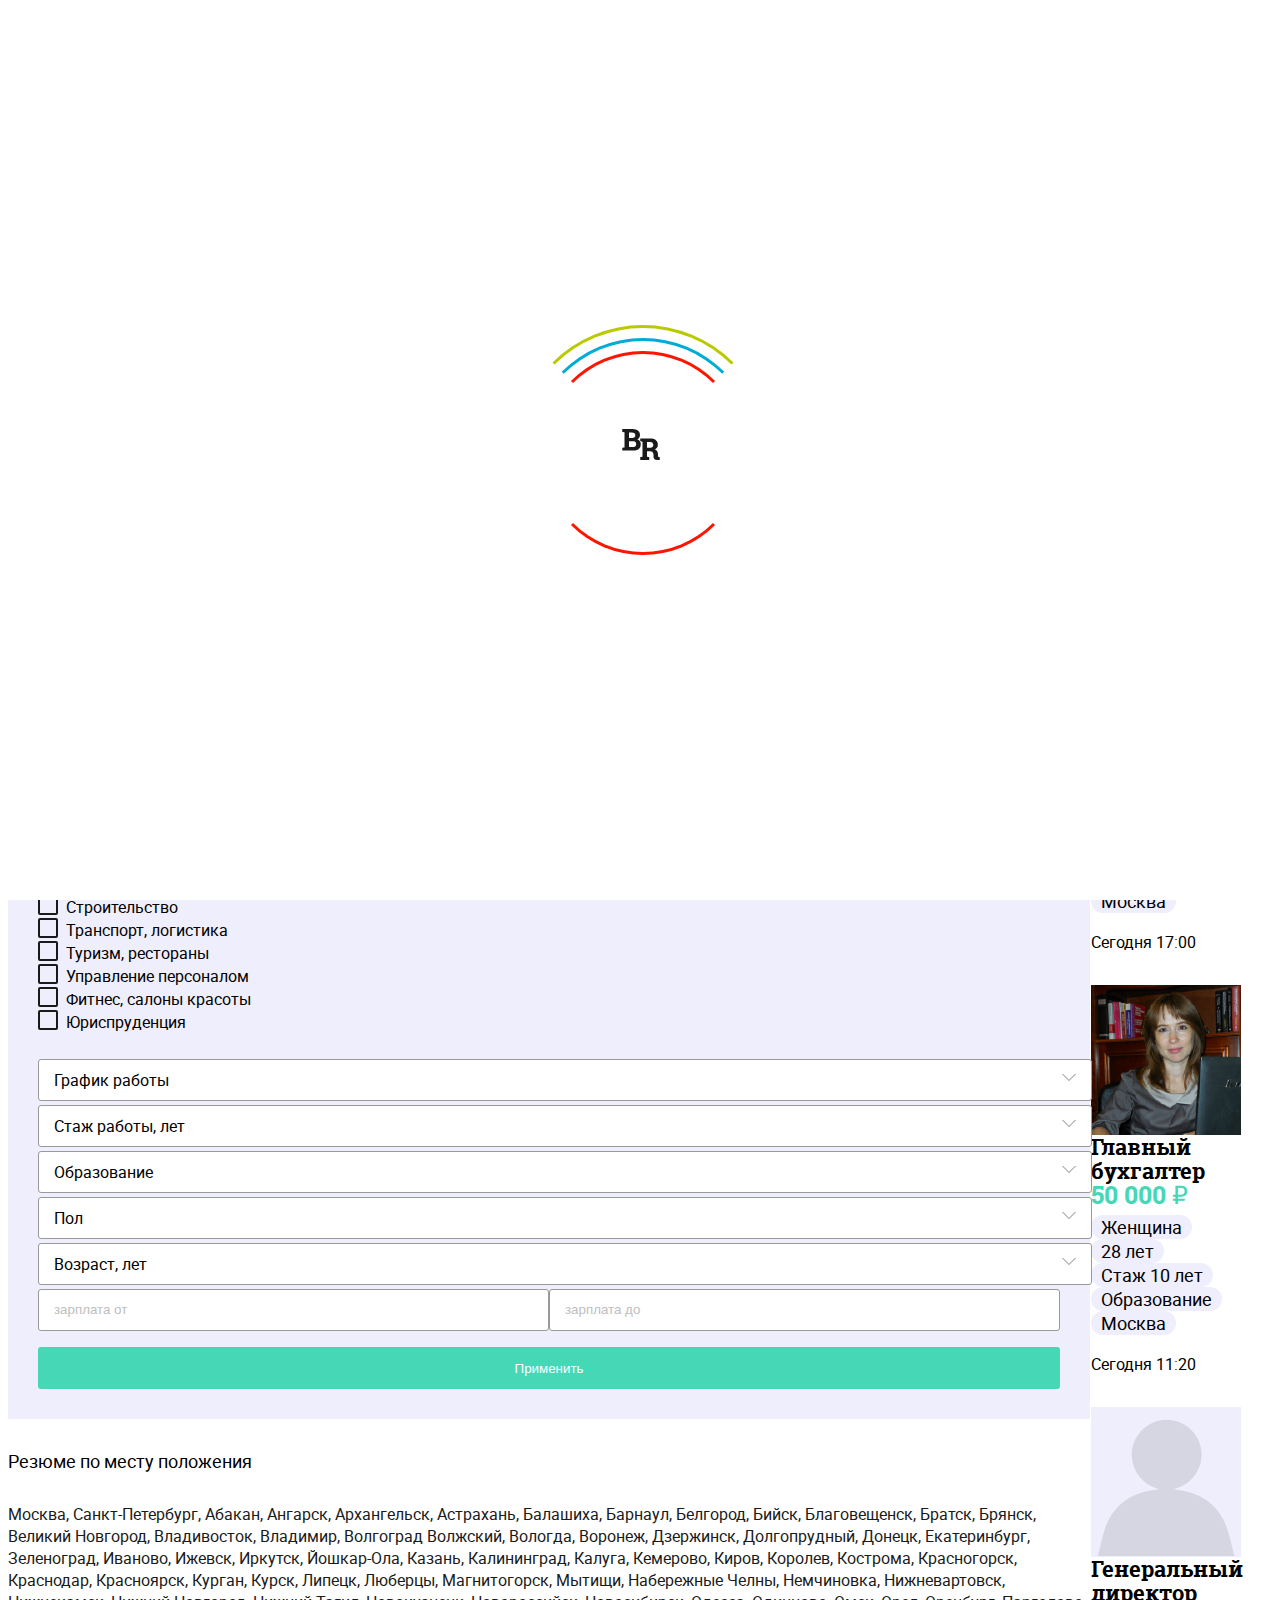
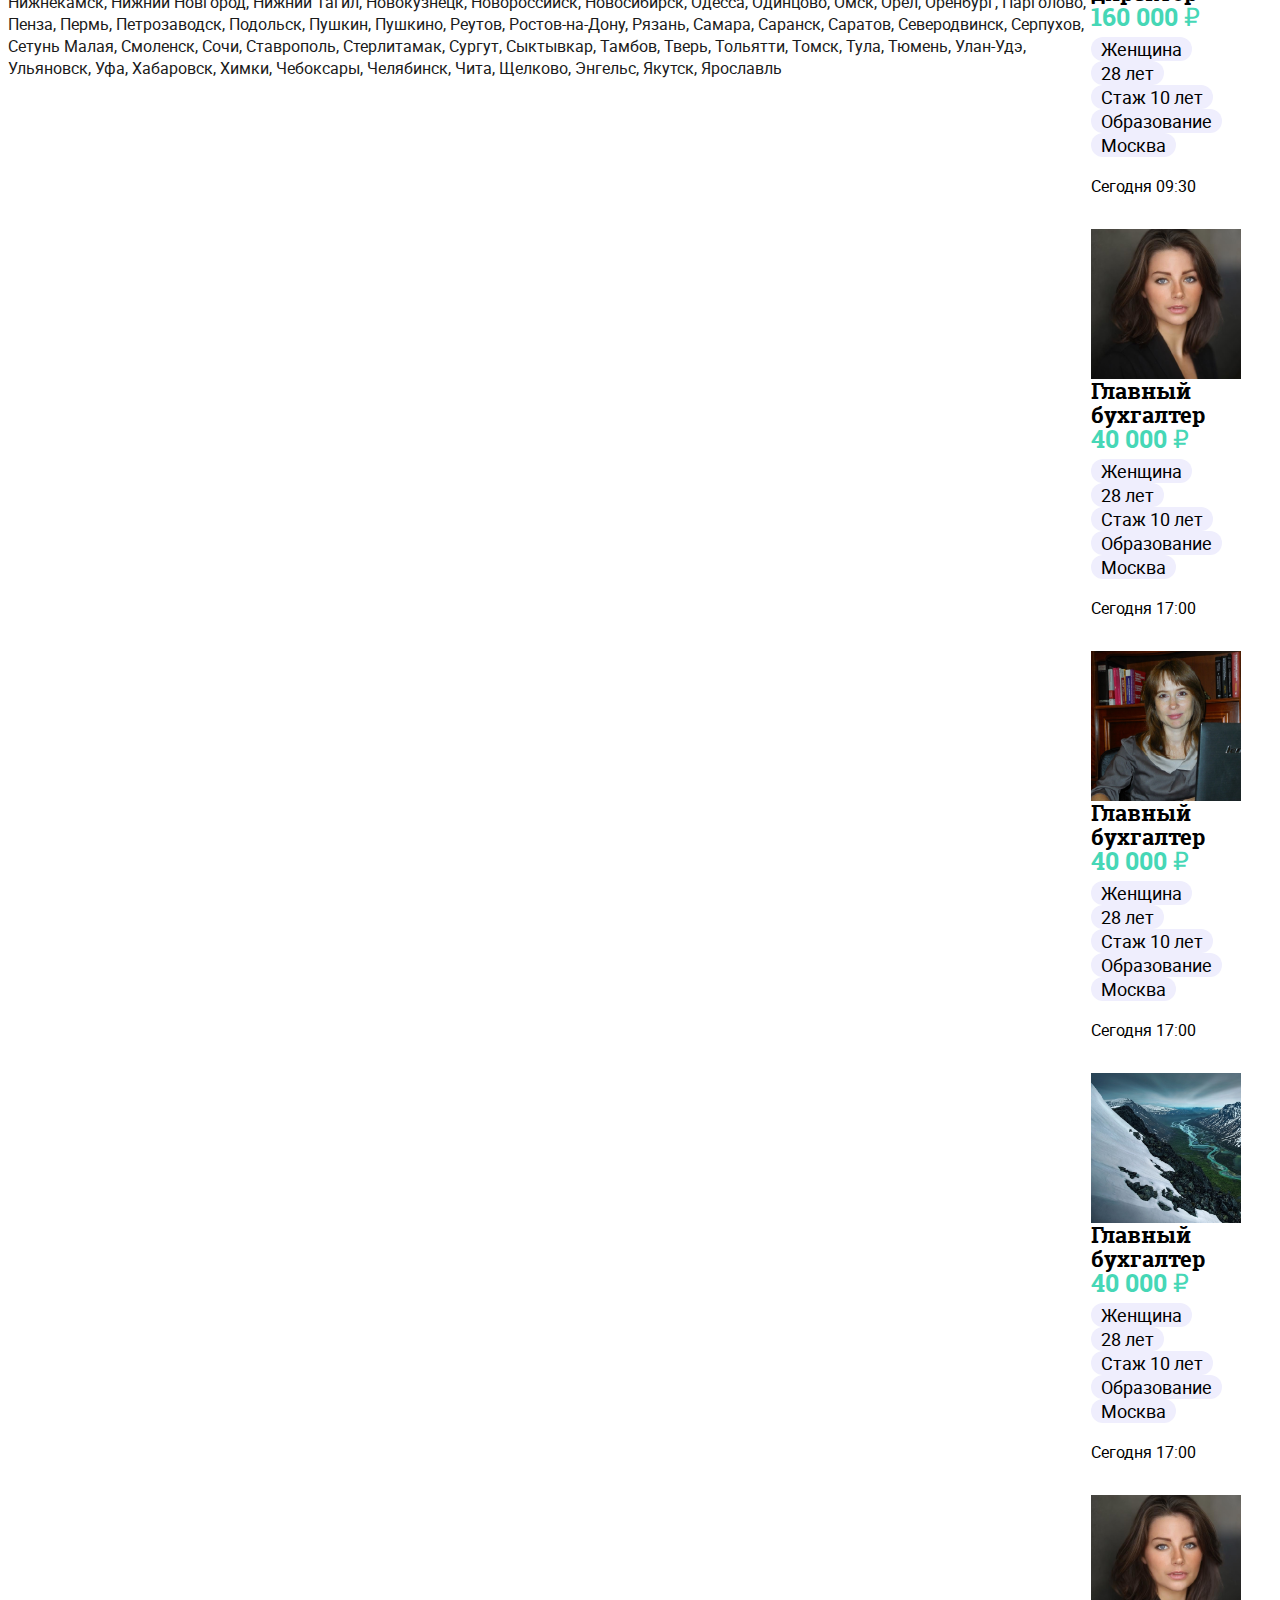
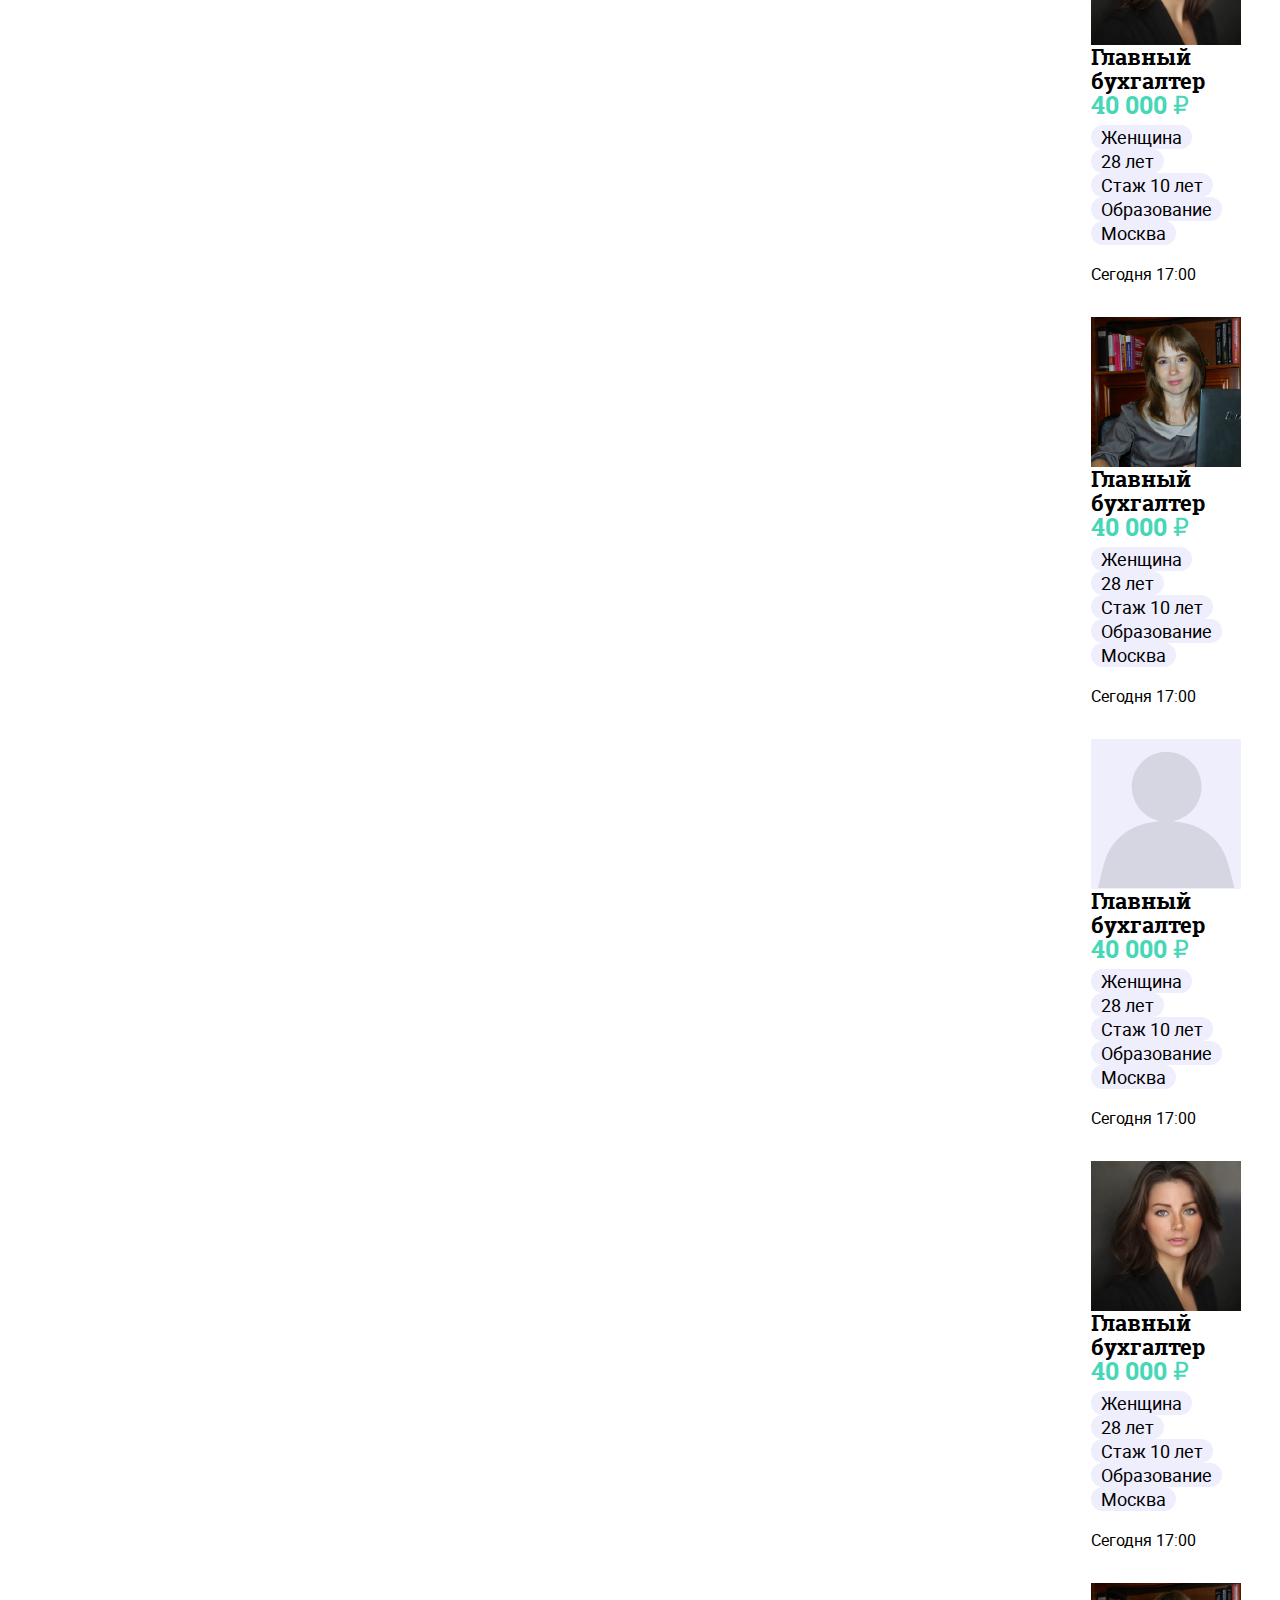
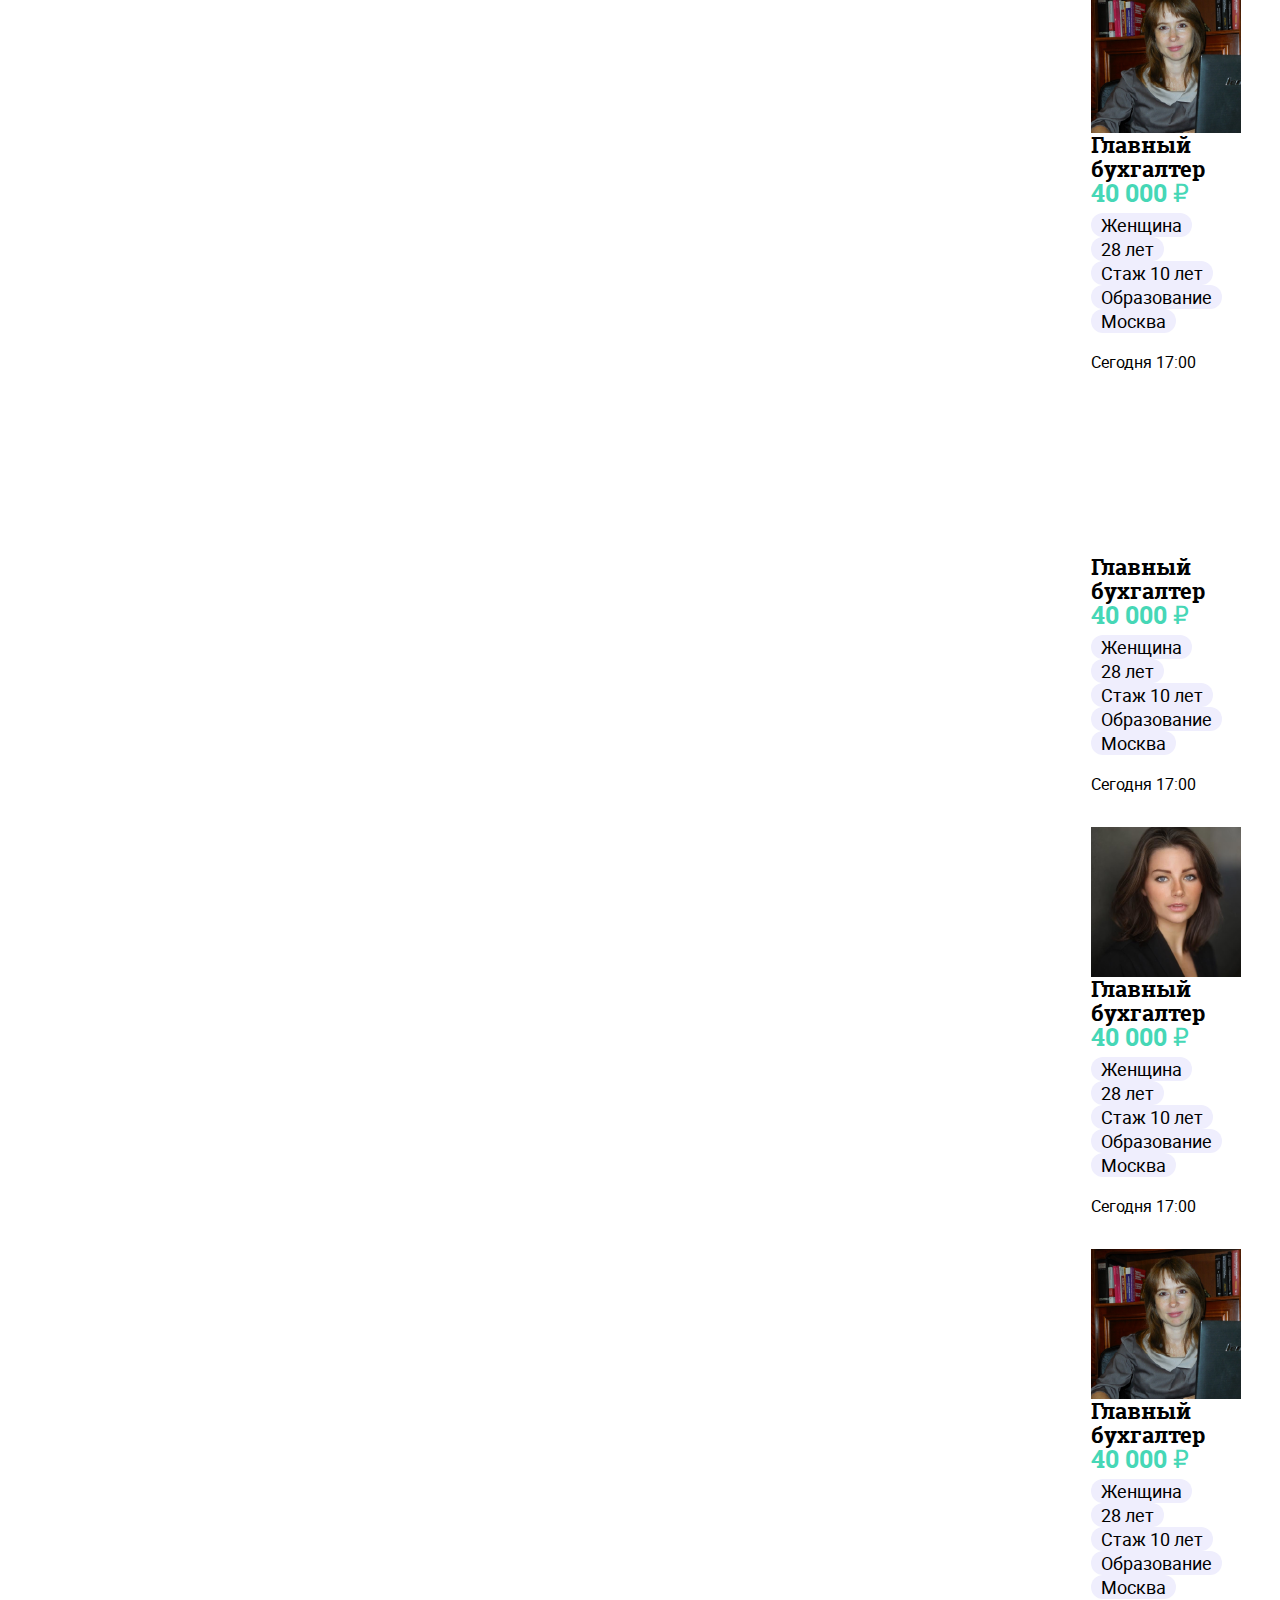
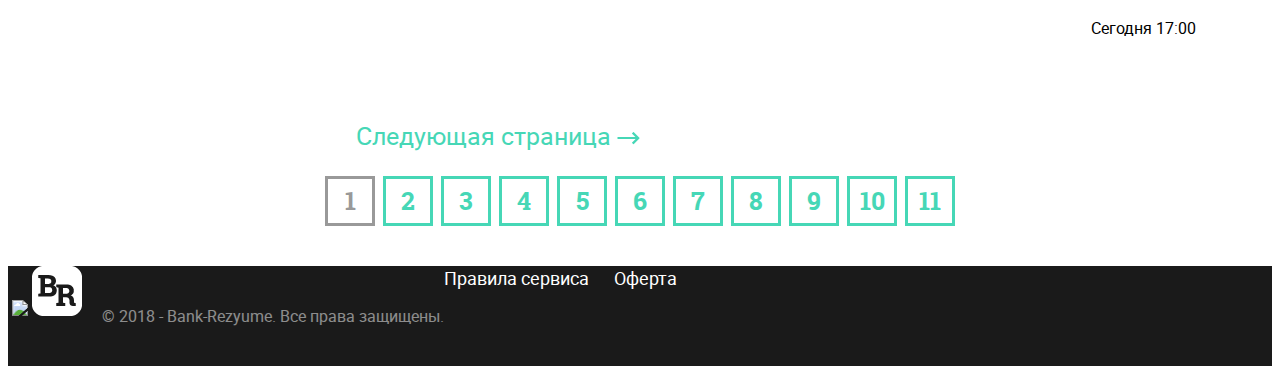
==== index.html @ 9843f385 "img resize function" ====
<!doctype html>
<html lang="en">
<head>
    <meta charset="UTF-8">
    <meta name="viewport"
          content="width=device-width, user-scalable=no, initial-scale=1.0, maximum-scale=1.0, minimum-scale=1.0">
    <meta http-equiv="X-UA-Compatible" content="ie=edge">
    <title>Резюме банк</title>
    <link rel="stylesheet" href="https://maxcdn.bootstrapcdn.com/bootstrap/4.0.0-alpha.6/css/bootstrap.min.css"
          integrity="sha384-rwoIResjU2yc3z8GV/NPeZWAv56rSmLldC3R/AZzGRnGxQQKnKkoFVhFQhNUwEyJ" crossorigin="anonymous">
    <link rel="stylesheet" href="css/jquery.formstyler.css">
    <link rel="stylesheet" href="css/style.css">
</head>
<body>
<!--PRELOADER START-->
<div id="page-preloader" class="preloader">
    <div class="round-preload"></div>
    <img src="img/logo.png" alt="">
</div>
<!--PRELOADER END-->
<!--HEADER START-->
<header>
    <div class="container-fluid">
        <div class="row justify-content-center">
            <div class="header-wrap container d-flex justify-content-between align-items-center">
                <div class="logo">
                    <div class="logo-wrap">
                        <div class="btn-menu">
                            <span></span>
                            <span></span>
                            <span></span>
                        </div>
                        <img src="img/logo.png" alt="">
                    </div>
                    <div>Bank-rezyume.ru</div>
                </div>
                <div class="header-nav d-flex">
                    <ul>
                        <li id="mute">
                            <img class="notification-on" src="img/icon_sound_on.png" alt="">
                            <img class="notification-off active" src="img/icon_sound_off.png" alt="">
                        </li>
                        <li id="enter-popup">
                            <img class="icon-login" src="img/icon_login.png" alt="">
                            <a href="#">Вход</a>
                        </li>
                        <li id="reg-popup"><a href="#">Регистрация</a></li>
                    </ul>
                </div>
            </div>
        </div>
    </div>
</header>
<!--HEADER END-->
<!--HEAD START-->
<section class="head d-flex">
    <div class="container-fluid">
        <div class="row justify-content-center">
            <div class="col">
                <form name="header-form">
                    <div class="header-form-wrap">
                        <div class="title">У тебя все получится!</div>
                        <div class="subtitle">Ищи работников для своего бизнеса быстро и просто</div>
                        <div class="header-form-input-wrap">
                            <input type="text" class="in" placeholder="Введите ключевые слова..">
                            <select name="" id="">
                                <option value="0">Москва</option>
                                <option value="1">Московска обл.</option>
                                <option value="2">По всей России</option>
                                <option value="3">Выбрать другой..</option>
                            </select>
                            <!-- /select -->
                            <button type="submit">Найти</button>
                        </div>
                        <!-- /header-form-input-wrap -->
                    </div>
                </form>
                <!-- /form/header-form -->
            </div>
        </div>
    </div>
</section>
<!--HEAD END-->
<!--MAIN START-->
<main>
    <div class="container">
        <div class="row justify-content-center">
            <div class="col-12">
                <div class="wraper d-flex">
                    <!--SIDEBAR START-->
                    <aside class="main-filter  col-lg-4 col-12">
                        <form name="filter-list-form">
                            <div class="filter-list">
                                <div class="filter-list-head">
                                    <div class="filter-title">Фильтер</div>
                                    <div class="filter-desc">Сфера деятельности:</div>
                                </div>
                                <!--/filter-list-head-->
                                <div class="filter-list-item">
                                    <div class="input-wrap">
                                        <input id="filter-item-5" type="checkbox">
                                        <label for="filter-item-5">IT, интеренет, телеком</label>
                                    </div>
                                </div>
                                <!--/filter-list-item-->
                                <div class="filter-list-item">
                                    <div class="input-wrap">
                                        <input id="filter-item-0" type="checkbox">
                                        <label for="filter-item-0">Автомобильный бизнес</label>
                                    </div>
                                </div>
                                <!--/filter-list-item-->
                                <div class="filter-list-item">
                                    <div class="input-wrap">
                                        <input id="filter-item-1" type="checkbox">
                                        <label for="filter-item-1">Административная работа</label>
                                    </div>
                                </div>
                                <!--/filter-list-item-->
                                <div class="filter-list-item">
                                    <div class="input-wrap">
                                        <input id="filter-item-2" type="checkbox">
                                        <label for="filter-item-2">Банки, инвистиции</label>
                                    </div>
                                </div>
                                <!--/filter-list-item-->
                                <div class="filter-list-item">
                                    <div class="input-wrap">
                                        <input id="filter-item-3" type="checkbox">
                                        <label for="filter-item-3">Бухгалтерия, финансы</label>
                                    </div>
                                </div>
                                <!--/filter-list-item-->
                                <div class="filter-list-item">
                                    <div class="input-wrap">
                                        <input id="filter-item-4" type="checkbox">
                                        <label for="filter-item-4">Высший менеджмент</label>
                                    </div>
                                </div>
                                <!--/filter-list-item-->
                                <div class="filter-list-item">
                                    <div class="input-wrap">
                                        <input id="filter-item-6" type="checkbox">
                                        <label for="filter-item-6">Госслужба, НКО</label>
                                    </div>
                                </div>
                                <!--/filter-list-item-->
                                <div class="filter-list-item">
                                    <div class="input-wrap">
                                        <input id="filter-item-7" type="checkbox">
                                        <label for="filter-item-7">Домашний персонал</label>
                                    </div>
                                </div>
                                <!--/filter-list-item-->
                                <div class="filter-list-item">
                                    <div class="input-wrap">
                                        <input id="filter-item-8" type="checkbox">
                                        <label for="filter-item-8">ЖКХ, эксплуатация</label>
                                    </div>
                                </div>
                                <!--/filter-list-item-->
                                <div class="filter-list-item">
                                    <div class="input-wrap">
                                        <input id="filter-item-9" type="checkbox">
                                        <label for="filter-item-9">Исскуство, развлечения</label>
                                    </div>
                                </div>
                                <!--/filter-list-item-->
                                <div class="filter-list-item">
                                    <div class="input-wrap">
                                        <input id="filter-item-10" type="checkbox">
                                        <label for="filter-item-10">Консультирование</label>
                                    </div>
                                </div>
                                <!--/filter-list-item-->
                                <div class="filter-list-item">
                                    <div class="input-wrap">
                                        <input id="filter-item-11" type="checkbox">
                                        <label for="filter-item-11">Маркетинг, реклама, PR</label>
                                    </div>
                                </div>
                                <!--/filter-list-item-->
                                <div class="filter-list-item">
                                    <div class="input-wrap">
                                        <input id="filter-item-12" type="checkbox">
                                        <label for="filter-item-12">Медицина, фармацевтика</label>
                                    </div>
                                </div>
                                <!--/filter-list-item-->
                                <div class="filter-list-item">
                                    <div class="input-wrap">
                                        <input id="filter-item-13" type="checkbox">
                                        <label for="filter-item-13">Образование, наука</label>
                                    </div>
                                </div>
                                <!--/filter-list-item-->
                                <div class="filter-list-item">
                                    <div class="input-wrap">
                                        <input id="filter-item-14" type="checkbox">
                                        <label for="filter-item-14">Охрана, безопасность</label>
                                    </div>
                                </div>
                                <!--/filter-list-item-->
                                <div class="filter-list-item">
                                    <div class="input-wrap">
                                        <input id="filter-item-15" type="checkbox">
                                        <label for="filter-item-15">Продажи</label>
                                    </div>
                                </div>
                                <!--/filter-list-item-->
                                <div class="filter-list-item">
                                    <div class="input-wrap">
                                        <input id="filter-item-17" type="checkbox">
                                        <label for="filter-item-17">Производство, сырье, с/х</label>
                                    </div>
                                </div>
                                <!--/filter-list-item-->
                                <div class="filter-list-item">
                                    <div class="input-wrap">
                                        <input id="filter-item-18" type="checkbox">
                                        <label for="filter-item-18">Страхование</label>
                                    </div>
                                </div>
                                <!--/filter-list-item-->
                                <div class="filter-list-item">
                                    <div class="input-wrap">
                                        <input id="filter-item-19" type="checkbox">
                                        <label for="filter-item-19">Строительство</label>
                                    </div>
                                </div>
                                <!--/filter-list-item-->
                                <div class="filter-list-item">
                                    <div class="input-wrap">
                                        <input id="filter-item-221" type="checkbox">
                                        <label for="filter-item-221">Транспорт, логистика</label>
                                    </div>
                                </div>
                                <!--/filter-list-item-->
                                <div class="filter-list-item">
                                    <div class="input-wrap">
                                        <input id="filter-item-21" type="checkbox">
                                        <label for="filter-item-21">Туризм, рестораны</label>
                                    </div>
                                </div>
                                <!--/filter-list-item-->
                                <div class="filter-list-item">
                                    <div class="input-wrap">
                                        <input id="filter-item-22" type="checkbox">
                                        <label for="filter-item-22">Управление персоналом</label>
                                    </div>
                                </div>
                                <!--/filter-list-item-->
                                <div class="filter-list-item">
                                    <div class="input-wrap">
                                        <input id="filter-item-23" type="checkbox">
                                        <label for="filter-item-23">Фитнес, салоны красоты</label>
                                    </div>
                                </div>
                                <!--/filter-list-item-->
                                <div class="filter-list-item">
                                    <div class="input-wrap">
                                        <input id="filter-item-24" type="checkbox">
                                        <label for="filter-item-24">Юриспруденция</label>
                                    </div>
                                </div>
                                <!--/filter-list-item-->
                                <div class="filter-select-wrap">
                                    <select name="schedule" id="schedule">
                                        <option value="0">График работы</option>
                                        <option value="1">Полный день</option>
                                        <option value="2">Неполный день</option>
                                        <option value="3">Свободный график</option>
                                        <option value="4">Сменный график</option>
                                        <option value="4">Удаленно</option>
                                        <option value="4">Вахтовый</option>
                                        <option value="4">Релокация</option>
                                        <option value="4">На проект</option>

                                    </select>
                                    <!-- /select -->
                                    <select name="work_experience" id="work_experience">
                                        <option value="0">Стаж работы, лет</option>
                                        <option value="1">До года</option>
                                        <option value="2">1-3</option>
                                        <option value="3">3-5</option>
                                        <option value="4">5-10</option>
                                        <option value="4">более 10</option>
                                    </select>
                                    <!-- /select -->
                                    <select name="education" id="education">
                                        <option value="0">Образование</option>
                                        <option value="1">Высшее</option>
                                        <option value="2">Незаконченное высшие</option>
                                        <option value="3">Среднее</option>
                                        <option value="4">Среднее специальное</option>
                                    </select>
                                    <!-- /select -->
                                    <select name="" id="sex">
                                        <option value="0">Пол</option>
                                        <option value="1">Мужской</option>
                                        <option value="2">Женский</option>
                                    </select>
                                    <!-- /select -->
                                    <select name="age" id="age">
                                        <option value="0">Возраст, лет</option>
                                        <option value="1">18-25</option>
                                        <option value="2">25-35</option>
                                        <option value="3">35-45</option>
                                        <option value="4">45-60</option>
                                    </select>
                                    <!-- /select -->
                                    <div class="wrap-salary">
                                        <input type="text" class="in" placeholder="зарплата от">
                                        <input type="text" class="in" placeholder="зарплата до">
                                    </div>
                                    <!-- /select -->
                                    <button type="submit">Применить</button>
                                </div>
                                <!--/filter-select-wrap-->
                            </div>
                        </form>
                        <!-- /form/filter-list-form -->
                        <form name="city-list">
                            <div class="city-wraper">
                                <div class="title">Резюме по месту положения</div>
                                <div class="city-list">
                                    <a href="#">Москва, </a>
                                    <a href="#">Санкт-Петербург, </a>
                                    <a href="#"> Абакан, </a>
                                    <a href="#">Ангарск, </a>
                                    <a href="#">Архангельск, </a>
                                    <a href="#">Астрахань, </a>
                                    <a href="#">Балашиха, </a>
                                    <a href="#">Барнаул, </a>
                                    <a href="#">Белгород, </a>
                                    <a href="#">Бийск, </a>
                                    <a href="#">Благовещенск, </a>
                                    <a href="#">Братск, </a>
                                    <a href="#">Брянск, </a>
                                    <a href="#">Великий Новгород, </a>
                                    <a href="#">Владивосток, </a>
                                    <a href="#">Владимир, </a>
                                    <a href="#">Волгоград Волжский, </a>
                                    <a href="#">Вологда, </a>
                                    <a href="#">Воронеж, </a>
                                    <a href="#">Дзержинск, </a>
                                    <a href="#">Долгопрудный, </a>
                                    <a href="#">Донецк, </a>
                                    <a href="#">Екатеринбург, </a>
                                    <a href="#">Зеленоград,  </a>
                                    <a href="#">Иваново, </a>
                                    <a href="#">Ижевск, </a>
                                    <a href="#">Иркутск, </a>
                                    <a href="#">Йошкар-Ола, </a>
                                    <a href="#">Казань, </a>
                                    <a href="#">Калининград,  </a>
                                    <a href="#">Калуга, </a>
                                    <a href="#">Кемерово, </a>
                                    <a href="#">Киров, </a>
                                    <a href="#">Королев, </a>
                                    <a href="#">Кострома, </a>
                                    <a href="#">Красногорск, </a>
                                    <a href="#">Краснодар, </a>
                                    <a href="#">Красноярск, </a>
                                    <a href="#">Курган, </a>
                                    <a href="#">Курск, </a>
                                    <a href="#">Липецк, </a>
                                    <a href="#">Люберцы, </a>
                                    <a href="#">Магнитогорск, </a>
                                    <a href="#">Мытищи, </a>
                                    <a href="#">Набережные Челны, </a>
                                    <a href="#">Немчиновка, </a>
                                    <a href="#">Нижневартовск, </a>
                                    <a href="#">Нижнекамск, </a>
                                    <a href="#">Нижний Новгород, </a>
                                    <a href="#">Нижний Тагил, </a>
                                    <a href="#">Новокузнецк, </a>
                                    <a href="#">Новороссийск, </a>
                                    <a href="#">Новосибирск, </a>
                                    <a href="#">Одесса, </a>
                                    <a href="#">Одинцово, </a>
                                    <a href="#">Омск, </a>
                                    <a href="#">Орел, </a>
                                    <a href="#">Оренбург, </a>
                                    <a href="#">Парголово, </a>
                                    <a href="#">Пенза, </a>
                                    <a href="#">Пермь, </a>
                                    <a href="#">Петрозаводск, </a>
                                    <a href="#">Подольск, </a>
                                    <a href="#">Пушкин, </a>
                                    <a href="#">Пушкино, </a>
                                    <a href="#">Реутов, </a>
                                    <a href="#">Ростов-на-Дону, </a>
                                    <a href="#">Рязань, </a>
                                    <a href="#">Самара, </a>
                                    <a href="#">Саранск, </a>
                                    <a href="#">Саратов, </a>
                                    <a href="#">Северодвинск, </a>
                                    <a href="#">Серпухов, </a>
                                    <a href="#">Сетунь Малая, </a>
                                    <a href="#">Смоленск, </a>
                                    <a href="#">Сочи, </a>
                                    <a href="#">Ставрополь, </a>
                                    <a href="#">Стерлитамак, </a>
                                    <a href="#">Сургут, </a>
                                    <a href="#">Сыктывкар, </a>
                                    <a href="#">Тамбов, </a>
                                    <a href="#">Тверь, </a>
                                    <a href="#">Тольятти, </a>
                                    <a href="#">Томск, </a>
                                    <a href="#">Тула, </a>
                                    <a href="#">Тюмень, </a>
                                    <a href="#">Улан-Удэ, </a>
                                    <a href="#">Ульяновск, </a>
                                    <a href="#">Уфа, </a>
                                    <a href="#">Хабаровск, </a>
                                    <a href="#">Химки, </a>
                                    <a href="#">Чебоксары, </a>
                                    <a href="#">Челябинск, </a>
                                    <a href="#">Чита, </a>
                                    <a href="#">Щелково, </a>
                                    <a href="#">Энгельс, </a>
                                    <a href="#">Якутск, </a>
                                    <a href="#">Ярославль</a>
                                </div>
                            </div>
                        </form>
                        <!-- /form/city-list -->
                    </aside>
                    <!--SIDEBAR END-->
                    <!--MAIN CONTENT START-->
                    <div class="resume-container desctop-win col-xl-9 col-lg-8 col-md-12 col-12">
                            <div class="head-list">
                                <div>Все резюме г. Москва <span>(6236)</span></div>
                            </div>
                            <!-- /head-list -->
                            <div class="resume-item d-flex">
                                <div class="resume-foto">
                                    <img src="img/foto-1.png" alt="">
                                </div>
                                <div class="resume-row">
                                    <div class="resume-head d-flex justify-content-between">
                                        <div class="position-specialist">
                                            Бухгалтер / главный бухгалтер приходящий, удаленно
                                        </div>
                                        <div class="wage">40 000 ₽</div>
                                    </div>
                                    <div class="resume-tag">
                                        <div class="tag-sex">Женщина</div>
                                        <div class="tag-age">28 лет</div>
                                        <div class="tag-education">Высшее бразование</div>
                                        <div class="tag-experience">Стаж 10 лет</div>
                                        <div class="tag-city">Москва</div>
                                    </div>
                                    <div class="visiting_time">Сегодня 17:00</div>
                                </div>
                            </div>
                            <!-- /.resume-item -->
                        <div class="resume-item d-flex">
                            <div class="resume-foto">
                                <img src="img/foto-2.png" alt="">
                            </div>
                            <div class="resume-row">
                                <div class="resume-head d-flex justify-content-between">
                                    <div class="position-specialist">Главный бухгалтер</div>
                                    <div class="wage">50 000 ₽</div>
                                </div>
                                <div class="resume-tag">
                                    <div class="tag-sex">Женщина</div>
                                    <div class="tag-age">28 лет</div>
                                    <div class="tag-experience">Стаж 10 лет</div>
                                    <div class="tag-education">Образование</div>
                                    <div class="tag-city">Москва</div>
                                </div>
                                <div class="visiting_time">Сегодня 11:20</div>
                            </div>
                        </div>
                            <!-- /.resume-item -->
                            <div class="resume-item d-flex">
                                <div class="resume-foto">
                                    <img src="img/picture_photo.png" alt="">
                                </div>
                                <div class="resume-row">
                                    <div class="resume-head d-flex justify-content-between">
                                        <div class="position-specialist">Генеральный директор</div>
                                        <div class="wage">160 000 ₽</div>
                                    </div>
                                    <div class="resume-tag">
                                        <div class="tag-sex">Женщина</div>
                                        <div class="tag-age">28 лет</div>
                                        <div class="tag-experience">Стаж 10 лет</div>
                                        <div class="tag-education">Образование</div>
                                        <div class="tag-city">Москва</div>
                                    </div>
                                    <div class="visiting_time">Сегодня 09:30</div>
                                </div>
                            </div>
                            <!-- /.resume-item -->
                            <div class="resume-item d-flex">
                                <div class="resume-foto">
                                    <img src="img/foto-1.png" alt="">
                                </div>
                                <div class="resume-row">
                                    <div class="resume-head d-flex justify-content-between">
                                        <div class="position-specialist">Главный бухгалтер</div>
                                        <div class="wage">40 000 ₽</div>
                                    </div>
                                    <div class="resume-tag">
                                        <div class="tag-sex">Женщина</div>
                                        <div class="tag-age">28 лет</div>
                                        <div class="tag-experience">Стаж 10 лет</div>
                                        <div class="tag-education">Образование</div>
                                        <div class="tag-city">Москва</div>
                                    </div>
                                    <div class="visiting_time">Сегодня 17:00</div>
                                </div>
                            </div>
                            <!-- /.resume-item -->
                            <div class="resume-item d-flex">
                                <div class="resume-foto">
                                    <img src="img/foto-2.png" alt="">
                                </div>
                                <div class="resume-row">
                                    <div class="resume-head d-flex justify-content-between">
                                        <div class="position-specialist">Главный бухгалтер</div>
                                        <div class="wage">40 000 ₽</div>
                                    </div>
                                    <div class="resume-tag">
                                        <div class="tag-sex">Женщина</div>
                                        <div class="tag-age">28 лет</div>
                                        <div class="tag-experience">Стаж 10 лет</div>
                                        <div class="tag-education">Образование</div>
                                        <div class="tag-city">Москва</div>
                                    </div>
                                    <div class="visiting_time">Сегодня 17:00</div>
                                </div>
                            </div>
                            <!-- /.resume-item -->
                            <div class="resume-item d-flex">
                                <div class="resume-foto">
                                    <img src="img/148717.jpg" alt="">
                                </div>
                                <div class="resume-row">
                                    <div class="resume-head d-flex justify-content-between">
                                        <div class="position-specialist">Главный бухгалтер</div>
                                        <div class="wage">40 000 ₽</div>
                                    </div>
                                    <div class="resume-tag">
                                        <div class="tag-sex">Женщина</div>
                                        <div class="tag-age">28 лет</div>
                                        <div class="tag-experience">Стаж 10 лет</div>
                                        <div class="tag-education">Образование</div>
                                        <div class="tag-city">Москва</div>
                                    </div>
                                    <div class="visiting_time">Сегодня 17:00</div>
                                </div>
                            </div>
                            <!-- /.resume-item -->
                            <div class="resume-item d-flex">
                                <div class="resume-foto">
                                    <img src="img/foto-1.png" alt="">
                                </div>
                                <div class="resume-row">
                                    <div class="resume-head d-flex justify-content-between">
                                        <div class="position-specialist">Главный бухгалтер</div>
                                        <div class="wage">40 000 ₽</div>
                                    </div>
                                    <div class="resume-tag">
                                        <div class="tag-sex">Женщина</div>
                                        <div class="tag-age">28 лет</div>
                                        <div class="tag-experience">Стаж 10 лет</div>
                                        <div class="tag-education">Образование</div>
                                        <div class="tag-city">Москва</div>
                                    </div>
                                    <div class="visiting_time">Сегодня 17:00</div>
                                </div>
                            </div>
                            <!-- /.resume-item -->
                            <div class="resume-item d-flex">
                                <div class="resume-foto">
                                    <img src="img/foto-2.png" alt="">
                                </div>
                                <div class="resume-row">
                                    <div class="resume-head d-flex justify-content-between">
                                        <div class="position-specialist">Главный бухгалтер</div>
                                        <div class="wage">40 000 ₽</div>
                                    </div>
                                    <div class="resume-tag">
                                        <div class="tag-sex">Женщина</div>
                                        <div class="tag-age">28 лет</div>
                                        <div class="tag-experience">Стаж 10 лет</div>
                                        <div class="tag-education">Образование</div>
                                        <div class="tag-city">Москва</div>
                                    </div>
                                    <div class="visiting_time">Сегодня 17:00</div>
                                </div>
                            </div>
                            <!-- /.resume-item -->
                            <div class="resume-item d-flex">
                                <div class="resume-foto">
                                    <img src="img/picture_photo.png" alt="">
                                </div>
                                <div class="resume-row">
                                    <div class="resume-head d-flex justify-content-between">
                                        <div class="position-specialist">Главный бухгалтер</div>
                                        <div class="wage">40 000 ₽</div>
                                    </div>
                                    <div class="resume-tag">
                                        <div class="tag-sex">Женщина</div>
                                        <div class="tag-age">28 лет</div>
                                        <div class="tag-experience">Стаж 10 лет</div>
                                        <div class="tag-education">Образование</div>
                                        <div class="tag-city">Москва</div>
                                    </div>
                                    <div class="visiting_time">Сегодня 17:00</div>
                                </div>
                            </div>
                            <!-- /.resume-item -->
                            <div class="resume-item d-flex">
                                <div class="resume-foto">
                                    <img src="img/foto-1.png" alt="">
                                </div>
                                <div class="resume-row">
                                    <div class="resume-head d-flex justify-content-between">
                                        <div class="position-specialist">Главный бухгалтер</div>
                                        <div class="wage">40 000 ₽</div>
                                    </div>
                                    <div class="resume-tag">
                                        <div class="tag-sex">Женщина</div>
                                        <div class="tag-age">28 лет</div>
                                        <div class="tag-experience">Стаж 10 лет</div>
                                        <div class="tag-education">Образование</div>
                                        <div class="tag-city">Москва</div>
                                    </div>
                                    <div class="visiting_time">Сегодня 17:00</div>
                                </div>
                            </div>
                            <!-- /.resume-item -->
                            <div class="resume-item d-flex">
                                <div class="resume-foto">
                                    <img src="img/foto-2.png" alt="">
                                </div>
                                <div class="resume-row">
                                    <div class="resume-head d-flex justify-content-between">
                                        <div class="position-specialist">Главный бухгалтер</div>
                                        <div class="wage">40 000 ₽</div>
                                    </div>
                                    <div class="resume-tag">
                                        <div class="tag-sex">Женщина</div>
                                        <div class="tag-age">28 лет</div>
                                        <div class="tag-experience">Стаж 10 лет</div>
                                        <div class="tag-education">Образование</div>
                                        <div class="tag-city">Москва</div>
                                    </div>
                                    <div class="visiting_time">Сегодня 17:00</div>
                                </div>
                            </div>
                            <!-- /.resume-item -->
                            <div class="resume-item d-flex">
                                <div class="resume-foto">
                                    <img class="resume-img" src="img/resume-3.png" alt="">
                                </div>
                                <div class="resume-row">
                                    <div class="resume-head d-flex justify-content-between">
                                        <div class="position-specialist">Главный бухгалтер</div>
                                        <div class="wage">40 000 ₽</div>
                                    </div>
                                    <div class="resume-tag">
                                        <div class="tag-sex">Женщина</div>
                                        <div class="tag-age">28 лет</div>
                                        <div class="tag-experience">Стаж 10 лет</div>
                                        <div class="tag-education">Образование</div>
                                        <div class="tag-city">Москва</div>
                                    </div>
                                    <div class="visiting_time">Сегодня 17:00</div>
                                </div>
                            </div>
                            <!-- /.resume-item -->
                            <div class="resume-item d-flex">
                                <div class="resume-foto">
                                    <img src="img/foto-1.png" alt="">
                                </div>
                                <div class="resume-row">
                                    <div class="resume-head d-flex justify-content-between">
                                        <div class="position-specialist">Главный бухгалтер</div>
                                        <div class="wage">40 000 ₽</div>
                                    </div>
                                    <div class="resume-tag">
                                        <div class="tag-sex">Женщина</div>
                                        <div class="tag-age">28 лет</div>
                                        <div class="tag-experience">Стаж 10 лет</div>
                                        <div class="tag-education">Образование</div>
                                        <div class="tag-city">Москва</div>
                                    </div>
                                    <div class="visiting_time">Сегодня 17:00</div>
                                </div>
                            </div>
                            <!-- /.resume-item -->
                            <div class="resume-item d-flex">
                                <div class="resume-foto">
                                    <img src="img/foto-2.png" alt="">
                                </div>
                                <div class="resume-row">
                                    <div class="resume-head d-flex justify-content-between">
                                        <div class="position-specialist">Главный бухгалтер</div>
                                        <div class="wage">40 000 ₽</div>
                                    </div>
                                    <div class="resume-tag">
                                        <div class="tag-sex">Женщина</div>
                                        <div class="tag-age">28 лет</div>
                                        <div class="tag-experience">Стаж 10 лет</div>
                                        <div class="tag-education">Образование</div>
                                        <div class="tag-city">Москва</div>
                                    </div>
                                    <div class="visiting_time">Сегодня 17:00</div>
                                </div>
                            </div>
                            <!-- /.resume-item -->
                    </div>
                    <!--MAIN CONTENT END-->
                </div>
                <!--PAGINATION START-->
                <nav class="pagination">
                    <a href="#" class="next-page">Следующая страница <img src="img/icon_arrow_right.png" alt=""></a>
                    <ul>
                        <li class="active"><a href="#">1</a></li>
                        <li><a href="#">2</a></li>
                        <li><a href="#">3</a></li>
                        <li><a href="#">4</a></li>
                        <li><a href="#">5</a></li>
                        <li><a href="#">6</a></li>
                        <li><a href="#">7</a></li>
                        <li><a href="#">8</a></li>
                        <li><a href="#">9</a></li>
                        <li><a href="#">10</a></li>
                        <li><a href="#">11</a></li>
                    </ul>
                </nav>
                <!--PAGINATION END-->
            </div>
        </div>
    </div>
</main>
<!--MAIN END-->
<!--FOOTER START-->
<footer>
    <div class="container-fluid">
        <div class="row justify-content-center">
            <div class="header-wrap container justify-content-between align-items-center">
                <div class="logo">
                    <div>
                        <a href="//www.free-kassa.ru/"><img src="//www.free-kassa.ru/img/fk_btn/9.png"></a>
                        <img src="img/logo.png" alt="">
                    </div>
                    <div>© 2018 - Bank-Rezyume. Все права защищены.</div>
                </div>
                <div class="header-nav">
                    <ul>
                        <li><a href="#">Правила сервиса</a></li>
                        <li><a href="#">Оферта</a></li>
                    </ul>
                </div>
            </div>
        </div>
    </div>
</footer>
<!--FOOTER END-->
<!--POPUPS START-->
<div class="popups">
    <div id="enter-form-id" class="enter-form modal-pop">
        <div class="close-modal-btn">
            <span></span>
            <span></span>
        </div>
        <div class="head-popup">
            <div class="title-modal">Вход</div>
            <div class="subtitle-modal"><a href="">Я не зарегистрирован</a></div>
        </div>
        <div class="wpap-form-popup">
            <form name="enter-form-modal">
                <div class="input-wrap-modal">
                    <input class="input-modal in" type="text" placeholder="Электронная почта">
                    <input class="input-modal in" type="text" placeholder="Пароль">
                    <div class="check-box-modal">
                        <input id="enter-form-check" class="" type="checkbox">
                        <label for="enter-form-check">Чужой компьютер</label>
                        <div class="subtitle-modal"><a href="">Забыли пароль?</a></div>
                    </div>
                    <button type="submit">Войти</button>
                </div>
            </form>
        </div>
    </div>
    <!--/enter-form-->
    <div id="registration-form-id" class="registration-form modal-pop">
        <div class="close-modal-btn">
            <span></span>
            <span></span>
        </div>
        <div class="head-popup">
            <div class="title-modal">Регистрация</div>
            <div class="subtitle-modal"><a href="">Я уже зарегистрирован</a></div>
        </div>
        <div class="wpap-form-popup">
            <form name="registration-form-modal">
                <div class="input-wrap-modal">
                    <input class="input-modal in" type="text" placeholder="Имя">
                    <input class="input-modal in" type="text" placeholder="Электронная почта">
                    <input class="input-modal in" type="text" placeholder="Пароль">
                    <input class="input-modal in" type="text" placeholder="Номер моб. телефона">
                    <div class="check-box-modal">
                        <input id="reg-form-check" class="" type="checkbox">
                        <label for="reg-form-check">Получать новости и специальные
                            <p>предложения Bank-rezyume</p></label>
                    </div>
                    <button type="submit">Зарегистрироваться</button>
                </div>
            </form>
            <div class="footer-modal">
                <div class="footer-title">Нажимая «Зарегистрироваться»,
                    вы принимаете условия</div>
                <div class="subtitle-modal"><a href="">пользовательского соглашения</a></div>
            </div>
        </div>
    </div>
    <!--/registration-form-->
    <div id="recovery-form-id" class="recovery-form modal-pop">
        <div class="close-modal-btn">
            <span></span>
            <span></span>
        </div>
        <div class="head-popup">
            <div class="title-modal">Восстановление доступа</div>
            <div class="subtitle-modal"><a href="">Я вспомнил пароль</a></div>
            <div class="title-description">Введите адрес электронной почты,
                который был указан при регистрации.</div>
        </div>
        <div class="wpap-form-popup">
            <form name="recovery-form-modal">
                <div class="input-wrap-modal">
                    <input class="input-modal in" type="text" placeholder="Электронная почта">
                    <button type="submit">Сбросить текущий пароль</button>
                    <div class="subtitle-modal"><a href="">Восстановить по телефону</a></div>
                </div>
            </form>

        </div>
    </div>
    <!--/recovery-form-->
    <div id="payment-form-id" class="payment-form modal-pop">
        <div class="close-modal-btn">
            <span></span>
            <span></span>
        </div>
        <div class="head-popup">
            <div class="title-modal">Доступ к контактам резюме на 30 дней</div>
            <div class="title-description">В некоторых городах введен платный доступ к контактам резюме.
                Для связи с соискателем выберите один из предложенных вариантов доступа.
                Подробнее о платном доступе к контактной информации в резюме.</div>
        </div>
        <div class="wpap-form-popup">
            <form name="payment-form-modal">
                <div class="check-box-modal">
                    <input id="pay-form-check" class="" type="checkbox">
                    <label for="pay-form-check">
                        Я ознакомлен и согласен с
                        <span class="subtitle-modal"><a href="">Правилами сервиса</a></span>  и
                        <span class="subtitle-modal"><a href="">Офертой</a></span>
                    </label>
                </div>
                <div class="box-wrap-modal">
                    <div class="item-box">
                        <div class="head-popup">
                            <div class="title-modal">Базовый</div>
                            <div class="title-description">10 контактов</div>
                        </div>
                        <div class="coast-box">100 ₽</div>
                        <button type="submit">Купить пакет</button>
                    </div>
                    <!--/item-box-->
                    <div class="item-box">
                        <div class="head-popup">
                            <div class="title-modal">Средний</div>
                            <div class="title-description">150 контактов</div>
                        </div>
                        <div class="coast-box">1000 ₽</div>
                        <button type="submit">Купить пакет</button>
                    </div>
                    <!--/item-box-->
                    <div class="item-box">
                        <div class="head-popup">
                            <div class="title-modal">Максимум</div>
                            <div class="title-description">1500 контактов</div>
                        </div>
                        <div class="coast-box">5000 ₽</div>
                        <button type="submit">Купить пакет</button>
                    </div>
                    <!--/item-box-->
                    <div class="item-box">
                        <div class="head-popup">
                            <div class="title-modal">Безлимит</div>
                            <div class="title-description">∞ контактов</div>
                        </div>
                        <div class="coast-box">22000 ₽</div>
                        <button type="submit">Купить пакет</button>
                    </div>
                    <!--/item-box-->
                </div>
            </form>
        </div>
        <div class="title-description">
            Срок действия пакета просмотров ограничен и отсчитывается с момента первого
            просмотра контактов. Контакты соискателя будут доступны, пока резюме соискателя активно.
        </div>
    </div>
    <!--/payment-form-->
</div>
<!--POPUPS END-->
<!--jQuery-->
<script src="https://ajax.googleapis.com/ajax/libs/jquery/3.1.1/jquery.min.js"></script>
<!--Bootstrap-->
<script src="https://cdnjs.cloudflare.com/ajax/libs/tether/1.4.0/js/tether.min.js"></script>
<script src="https://maxcdn.bootstrapcdn.com/bootstrap/4.0.0-alpha.6/js/bootstrap.min.js"
        integrity="sha384-vBWWzlZJ8ea9aCX4pEW3rVHjgjt7zpkNpZk+02D9phzyeVkE+jo0ieGizqPLForn" crossorigin="anonymous"></script>
<!--Formstaler-->
<script src="libs/jquery.formstyler.min.js"></script>
<!--bpopup-->
<script src="libs/jquery.bpopup.min.js"></script>
<!--Plugin-->
<script src="js/plugin.js"></script>
</body>
</html>
---- css/style.css ----
@font-face {
  font-family: 'robotoregular';
  src: url("../fonts/roboto-regular-webfont.eot");
  src: url("../fonts/roboto-regular-webfont.eot?#iefix") format("embedded-opentype"), url("../fonts/roboto-regular-webfont.woff2") format("woff2"), url("../fonts/roboto-regular-webfont.woff") format("woff"), url("../fonts/roboto-regular-webfont.ttf") format("truetype"), url("../fonts/roboto-regular-webfont.svg#robotoregular") format("svg");
  font-weight: normal;
  font-style: normal; }

@font-face {
  font-family: 'roboto_slabbold';
  src: url("../fonts/robotoslab-bold-webfont.eot");
  src: url("../fonts/robotoslab-bold-webfont.eot?#iefix") format("embedded-opentype"), url("../fonts/robotoslab-bold-webfont.woff2") format("woff2"), url("../fonts/robotoslab-bold-webfont.woff") format("woff"), url("../fonts/robotoslab-bold-webfont.ttf") format("truetype"), url("../fonts/robotoslab-bold-webfont.svg#roboto_slabbold") format("svg");
  font-weight: normal;
  font-style: normal; }

@font-face {
  font-family: 'roboto_slabregular';
  src: url("../fonts/robotoslab-regular-webfont.eot");
  src: url("../fonts/robotoslab-regular-webfont.eot?#iefix") format("embedded-opentype"), url("../fonts/robotoslab-regular-webfont.woff2") format("woff2"), url("../fonts/robotoslab-regular-webfont.woff") format("woff"), url("../fonts/robotoslab-regular-webfont.ttf") format("truetype"), url("../fonts/robotoslab-regular-webfont.svg#roboto_slabregular") format("svg");
  font-weight: normal;
  font-style: normal; }

body {
  font-family: 'robotoregular', apple-system,system-ui,BlinkMacSystemFont,"Segoe UI",Roboto,"Helvetica Neue",Arial,sans-serif; }

ul, ol {
  margin: 0;
  padding: 0;
  list-style: none; }

a {
  color: #fff;
  text-decoration: none;
  -webkit-appearance: none; }
  a:visited {
    text-decoration: none !important; }

a:hover {
  text-decoration: none;
  color: #46D7B6; }

input, select {
  outline: none;
  -webkit-appearance: none; }

.in:focus, .in:active {
  border: 1px solid #46D7B6; }

button {
  cursor: pointer;
  background-color: #46D7B6;
  border: none;
  color: white; }

select, input, button {
  -webkit-border-radius: 3px;
          border-radius: 3px; }

::-webkit-input-placeholder {
  color: #bebebe; }

::-moz-placeholder {
  color: #bebebe; }

/* Firefox 19+ */
:-moz-placeholder {
  color: #bebebe; }

/* Firefox 18- */
:-ms-input-placeholder {
  color: #bebebe; }

.input-wrap input[type='checkbox'], .check-box-modal input[type='checkbox'] {
  display: none; }
  .input-wrap input[type='checkbox'] + label::before, .check-box-modal input[type='checkbox'] + label::before {
    content: '';
    height: 16px;
    width: 16px;
    margin-right: 8px;
    border: 2px solid;
    border-color: #1a1a1a;
    -webkit-border-radius: 2px;
            border-radius: 2px;
    display: -webkit-inline-box;
    display: -webkit-inline-flex;
    display: -ms-inline-flexbox;
    display: inline-flex; }
  .input-wrap input[type='checkbox']:checked + label::before, .check-box-modal input[type='checkbox']:checked + label::before {
    border-color: #46D7B6;
    background: url(../img/switch_on.png) no-repeat center center; }
  .input-wrap input[type='checkbox']:hover + label, .check-box-modal input[type='checkbox']:hover + label, .input-wrap input[type='checkbox']:hover + label::before, .check-box-modal input[type='checkbox']:hover + label::before {
    border-color: #46D7B6;
    cursor: pointer; }

/*preloader*/
.preloader {
  position: fixed;
  top: 0;
  left: 0;
  height: 100%;
  width: 100%;
  background: white;
  z-index: 999999;
  -webkit-transition: 1s all;
  -o-transition: 1s all;
  transition: 1s all;
  opacity: 1;
  visibility: visible;
  overflow: hidden; }
  .preloader.done {
    opacity: 0;
    visibility: hidden; }
  .preloader img {
    position: absolute;
    top: -webkit-calc(50% - 30px);
    top: calc(50% - 30px);
    left: -webkit-calc(50% - 24px);
    left: calc(50% - 24px); }
  .preloader .round-preload, .preloader .round-preload::before, .preloader .round-preload::after {
    border: 3px solid transparent;
    -webkit-border-radius: 50%;
            border-radius: 50%; }
  .preloader .round-preload {
    width: 250px;
    height: 250px;
    position: absolute;
    top: -webkit-calc(50% - 125px);
    top: calc(50% - 125px);
    left: -webkit-calc(50% - 125px);
    left: calc(50% - 125px);
    border-top-color: #bac900;
    -webkit-animation: spin 3s infinite linear;
            animation: spin 3s infinite linear; }
  .preloader .round-preload::before, .preloader .round-preload::after {
    content: '';
    position: absolute; }
  .preloader .round-preload::before {
    top: 10px;
    right: 10px;
    bottom: 10px;
    left: 10px;
    border-top-color: #00abd4;
    -webkit-animation: spin 2s infinite linear;
            animation: spin 2s infinite linear; }
  .preloader .round-preload::after {
    top: 23px;
    right: 23px;
    bottom: 23px;
    left: 23px;
    border-top-color: #ff1400;
    border-bottom-color: #ff1400;
    -webkit-animation: spin 1s infinite linear;
            animation: spin 1s infinite linear; }

@-webkit-keyframes spin {
  from {
    -webkit-transform: rotate(0deg);
    -ms-transform: rotate(0deg);
    transform: rotate(0deg); }
  to {
    -webkit-transform: rotate(360deg);
    -ms-transform: rotate(360deg);
    transform: rotate(360deg); } }

@keyframes spin {
  from {
    -webkit-transform: rotate(0deg);
    -ms-transform: rotate(0deg);
    transform: rotate(0deg); }
  to {
    -webkit-transform: rotate(360deg);
    -ms-transform: rotate(360deg);
    transform: rotate(360deg); } }

/*header*/
header {
  height: 72px; }

header, footer {
  width: 100%;
  background-color: #1a1a1a; }

.header-wrap, .header-nav ul, .wraper {
  -webkit-box-orient: horizontal;
  -webkit-box-direction: normal;
  -webkit-flex-direction: row;
      -ms-flex-direction: row;
          flex-direction: row;
  display: -webkit-box;
  display: -webkit-flex;
  display: -ms-flexbox;
  display: flex; }

.header-nav ul li {
  cursor: pointer; }

.logo {
  height: 100%; }
  .logo::before {
    display: inline-block;
    height: 100%;
    vertical-align: middle;
    content: ""; }
  .logo div:first-child {
    display: inline-block;
    vertical-align: middle; }
  .logo div:last-child {
    line-height: 72px;
    font-size: 30px;
    font-family: 'roboto_slabbold';
    margin-left: 20px;
    float: right;
    color: white; }

.header-nav ul li a {
  font-size: 18px; }

.header-nav ul li + li {
  margin-left: 25px; }

.notification-on, .notification-off, .icon-login {
  display: none; }
  .notification-on.active, .notification-off.active, .icon-login.active {
    display: block; }

/*head*/
.head {
  -webkit-box-align: center;
  -webkit-align-items: center;
      -ms-flex-align: center;
          align-items: center;
  height: 280px;
  background: url("../img/picture_header.jpg") no-repeat center/cover; }

.header-form-wrap, .header-form-input-wrap {
  display: -webkit-box;
  display: -webkit-flex;
  display: -ms-flexbox;
  display: flex; }

.header-form-wrap {
  -webkit-box-align: center;
  -webkit-align-items: center;
      -ms-flex-align: center;
          align-items: center;
  -webkit-box-orient: vertical;
  -webkit-box-direction: normal;
  -webkit-flex-direction: column;
      -ms-flex-direction: column;
          flex-direction: column; }

.header-form-input-wrap {
  -webkit-box-pack: center;
  -webkit-justify-content: center;
      -ms-flex-pack: center;
          justify-content: center;
  -webkit-box-orient: horizontal;
  -webkit-box-direction: normal;
  -webkit-flex-direction: row;
      -ms-flex-direction: row;
          flex-direction: row;
  margin-top: 34px; }
  .header-form-input-wrap input {
    width: 340px;
    padding: 0 20px; }
  .header-form-input-wrap select {
    width: 212px;
    padding: 0 15px; }
  .header-form-input-wrap button {
    padding: 8px 24px; }
  .header-form-input-wrap select, .header-form-input-wrap button {
    margin-left: 6px; }
  .header-form-input-wrap select, .header-form-input-wrap input {
    border: 1px solid #999999; }

.header-form-wrap .title {
  font-size: 60px;
  font-family: 'roboto_slabbold'; }

.header-form-wrap .subtitle {
  font-size: 21px; }

/*sidebar*/
.main-filter {
  margin-top: 16px; }
  .main-filter .filter-list {
    background-color: #EFEEFD;
    padding: 30px; }

.filter-list-item {
  display: -webkit-box;
  display: -webkit-flex;
  display: -ms-flexbox;
  display: flex;
  -webkit-box-orient: horizontal;
  -webkit-box-direction: normal;
  -webkit-flex-direction: row;
      -ms-flex-direction: row;
          flex-direction: row; }

.filter-list-head {
  margin-bottom: 12px; }

.filter-title {
  font-size: 30px; }

.filter-desc {
  font-size: 16px;
  text-transform: uppercase; }

.filter-select-wrap {
  margin-top: 26px; }
  .filter-select-wrap select {
    padding: 0 10px; }
  .filter-select-wrap button {
    margin-top: 16px;
    width: 100%;
    height: 42px; }
  .filter-select-wrap button {
    background-color: #46D7B6; }

.wrap-salary {
  display: -webkit-box;
  display: -webkit-flex;
  display: -ms-flexbox;
  display: flex;
  -webkit-box-orient: horizontal;
  -webkit-box-direction: normal;
  -webkit-flex-direction: row;
      -ms-flex-direction: row;
          flex-direction: row;
  -webkit-box-pack: justify;
  -webkit-justify-content: space-between;
      -ms-flex-pack: justify;
          justify-content: space-between; }
  .wrap-salary input {
    width: 48%;
    -webkit-border-radius: 3px;
            border-radius: 3px;
    border: 1px solid #999999;
    line-height: 40px;
    padding: 0 15px;
    cursor: pointer; }

.city-wraper .title {
  padding: 30px 0;
  font-size: 18px; }

.city-wraper a {
  color: #1a1a1a; }
  .city-wraper a:hover {
    color: #46D7B6; }

/*content*/
.head-list {
  height: 91px;
  display: -webkit-box;
  display: -webkit-flex;
  display: -ms-flexbox;
  display: flex;
  -webkit-box-align: end;
  -webkit-align-items: flex-end;
      -ms-flex-align: end;
          align-items: flex-end;
  font-size: 30px; }
  .head-list span {
    color: #999999; }

.resume-item {
  padding: 16px;
  margin-left: -15px;
  -webkit-border-radius: 2px;
          border-radius: 2px;
  cursor: pointer; }
  .resume-item:not(.resume-file):hover {
    background-color: rgba(80, 146, 208, 0.2); }

.resume-row {
  width: 100%;
  display: -webkit-box;
  display: -webkit-flex;
  display: -ms-flexbox;
  display: flex;
  -webkit-box-orient: vertical;
  -webkit-box-direction: normal;
  -webkit-flex-direction: column;
      -ms-flex-direction: column;
          flex-direction: column;
  -webkit-box-ordinal-group: 3;
  -webkit-order: 2;
      -ms-flex-order: 2;
          order: 2; }

.resume-head {
  line-height: 24px;
  -webkit-box-ordinal-group: 2;
  -webkit-order: 1;
      -ms-flex-order: 1;
          order: 1; }

.resume-foto {
  margin-right: 15px;
  float: left;
  -webkit-box-ordinal-group: 2;
  -webkit-order: 1;
      -ms-flex-order: 1;
          order: 1;
  min-width: 150px;
  max-width: 150px;
  height: 150px;
  overflow: hidden;
  position: relative; }
  .resume-foto img {
    height: 100%; }

.position-specialist {
  font-size: 22px;
  font-family: 'roboto_slabbold'; }

.wage {
  font-size: 25px;
  color: #46D7B6;
  font-family: 'roboto_slabbold';
  white-space: nowrap; }

.resume-tag {
  -webkit-box-orient: horizontal;
  -webkit-box-direction: normal;
  -webkit-flex-direction: row;
      -ms-flex-direction: row;
          flex-direction: row;
  display: -webkit-box;
  display: -webkit-flex;
  display: -ms-flexbox;
  display: flex;
  -webkit-box-pack: justify;
  -webkit-justify-content: space-between;
      -ms-flex-pack: justify;
          justify-content: space-between;
  -webkit-flex-wrap: wrap;
      -ms-flex-wrap: wrap;
          flex-wrap: wrap;
  font-size: 18px;
  margin-top: 8px;
  -webkit-box-ordinal-group: 3;
  -webkit-order: 2;
      -ms-flex-order: 2;
          order: 2; }
  .resume-tag > * {
    background-color: #EFEEFD;
    -webkit-border-radius: 20px;
            border-radius: 20px;
    padding: 0 10px;
    height: -webkit-fit-content;
    height: -moz-fit-content;
    height: fit-content; }

.visiting_time {
  margin-top: 18px;
  -webkit-box-ordinal-group: 4;
  -webkit-order: 3;
      -ms-flex-order: 3;
          order: 3; }

/*paginations*/
.pagination {
  display: -webkit-box;
  display: -webkit-flex;
  display: -ms-flexbox;
  display: flex;
  -webkit-box-align: center;
  -webkit-align-items: center;
      -ms-flex-align: center;
          align-items: center;
  -webkit-box-orient: vertical;
  -webkit-box-direction: normal;
  -webkit-flex-direction: column;
      -ms-flex-direction: column;
          flex-direction: column;
  margin: 64px 0 40px 0; }
  .pagination .next-page {
    color: #46D7B6;
    font-size: 25px;
    margin-bottom: 24px;
    -webkit-transform: translateX(-50%);
        -ms-transform: translateX(-50%);
            transform: translateX(-50%); }
  .pagination ul {
    -webkit-box-orient: horizontal;
    -webkit-box-direction: normal;
    -webkit-flex-direction: row;
        -ms-flex-direction: row;
            flex-direction: row;
    display: inherit; }
    .pagination ul li {
      width: 44px;
      height: 44px;
      display: inherit;
      -webkit-box-pack: center;
      -webkit-justify-content: center;
          -ms-flex-pack: center;
              justify-content: center;
      -webkit-box-align: center;
      -webkit-align-items: center;
          -ms-flex-align: center;
              align-items: center;
      border: 3px solid #46D7B6; }
      .pagination ul li + li {
        margin-left: 8px; }
      .pagination ul li a {
        color: #46D7B6;
        font-size: 25px;
        font-family: 'roboto_slabbold'; }
      .pagination ul li:hover {
        background-color: #46D7B6;
        cursor: pointer; }
        .pagination ul li:hover a {
          color: white; }
      .pagination ul li.active, .pagination ul li.active:hover {
        border: 3px solid #999999;
        background-color: white; }
        .pagination ul li.active a, .pagination ul li.active:hover a {
          color: #999999; }

/*footer*/
footer {
  height: 100px; }
  footer .logo > div:last-child {
    font-size: 16px;
    opacity: .5;
    line-height: 100px;
    font-family: 'robotoregular'; }

/*popups*/
.b-modal {
  opacity: .9 !important; }

.modal-pop {
  padding: 34px;
  background-color: #fff;
  display: none;
  max-width: 424px; }

#payment-form-id.modal-pop {
  min-width: 1044px; }

.close-modal-btn {
  position: absolute;
  right: 18px;
  top: 8px;
  display: inline-block;
  height: 24px;
  width: 24px;
  -webkit-border-radius: 50%;
          border-radius: 50%;
  cursor: pointer; }
  .close-modal-btn span {
    position: absolute;
    left: 50%;
    top: 50%;
    -webkit-transform: translateX(-50%) translateY(-50%) rotate(45deg);
        -ms-transform: translateX(-50%) translateY(-50%) rotate(45deg);
            transform: translateX(-50%) translateY(-50%) rotate(45deg);
    display: block;
    width: 2px;
    height: 20px;
    -webkit-border-radius: 3px;
            border-radius: 3px;
    background-color: red; }
    .close-modal-btn span + span {
      -webkit-transform: translateX(-50%) translateY(-50%) rotate(-45deg);
          -ms-transform: translateX(-50%) translateY(-50%) rotate(-45deg);
              transform: translateX(-50%) translateY(-50%) rotate(-45deg); }
  .close-modal-btn:hover {
    background-color: red; }
    .close-modal-btn:hover span {
      background-color: #fff; }

.head-popup {
  text-align: center;
  margin-bottom: 30px;
  font-family: 'roboto_slabregular'; }

.title-modal {
  font-size: 30px;
  margin-bottom: 28px; }

#registration-form-id .title-modal {
  margin-bottom: 16px; }

.subtitle-modal > * {
  font-size: 18px;
  color: #46D7B6; }

.input-wrap-modal {
  display: -webkit-box;
  display: -webkit-flex;
  display: -ms-flexbox;
  display: flex;
  -webkit-box-orient: vertical;
  -webkit-box-direction: normal;
  -webkit-flex-direction: column;
      -ms-flex-direction: column;
          flex-direction: column;
  -webkit-box-align: center;
  -webkit-align-items: center;
      -ms-flex-align: center;
          align-items: center; }
  .input-wrap-modal button {
    padding: 8px 24px;
    margin-top: 44px; }

#registration-form-id .input-wrap-modal button {
  margin: 8px 0 24px; }

#recovery-form-id .input-wrap-modal button {
  margin: 34px 0 20px 0; }

#recovery-form-id .title-modal {
  margin-bottom: 16px; }

.title-description {
  text-align: left;
  margin-top: 8px; }

.check-box-modal {
  display: -webkit-box;
  display: -webkit-flex;
  display: -ms-flexbox;
  display: flex;
  -webkit-box-orient: horizontal;
  -webkit-box-direction: normal;
  -webkit-flex-direction: row;
      -ms-flex-direction: row;
          flex-direction: row;
  -webkit-box-pack: justify;
  -webkit-justify-content: space-between;
      -ms-flex-pack: justify;
          justify-content: space-between;
  width: 100%;
  margin-top: 20px; }
  .check-box-modal label {
    margin-right: 10px; }
    .check-box-modal label p {
      margin-left: 25px; }

.input-modal {
  width: 360px;
  height: 40px;
  padding: 0 10px;
  -webkit-border-radius: 3px;
          border-radius: 3px;
  border: 1px solid #999999; }
  .input-modal + .input-modal {
    margin-top: 16px; }

.footer-modal {
  text-align: center; }

#payment-form-id .title-description {
  text-align: center; }

#payment-form-id .check-box-modal {
  display: -webkit-box;
  display: -webkit-flex;
  display: -ms-flexbox;
  display: flex;
  width: 100%;
  -webkit-box-pack: center;
  -webkit-justify-content: center;
      -ms-flex-pack: center;
          justify-content: center; }

#payment-form-id .box-wrap-modal {
  -webkit-box-orient: horizontal;
  -webkit-box-direction: normal;
  -webkit-flex-direction: row;
      -ms-flex-direction: row;
          flex-direction: row;
  display: -webkit-box;
  display: -webkit-flex;
  display: -ms-flexbox;
  display: flex;
  margin-bottom: 32px; }

#payment-form-id .item-box {
  -webkit-box-align: center;
  -webkit-align-items: center;
      -ms-flex-align: center;
          align-items: center;
  -webkit-box-pack: center;
  -webkit-justify-content: center;
      -ms-flex-pack: center;
          justify-content: center;
  -webkit-box-orient: vertical;
  -webkit-box-direction: normal;
  -webkit-flex-direction: column;
      -ms-flex-direction: column;
          flex-direction: column;
  display: -webkit-box;
  display: -webkit-flex;
  display: -ms-flexbox;
  display: flex;
  width: 232px;
  border: 1px solid #1a1a1a; }
  #payment-form-id .item-box + .item-box {
    margin-left: 16px; }
  #payment-form-id .item-box .head-popup {
    display: -webkit-box;
    display: -webkit-flex;
    display: -ms-flexbox;
    display: flex;
    -webkit-box-orient: vertical;
    -webkit-box-direction: normal;
    -webkit-flex-direction: column;
        -ms-flex-direction: column;
            flex-direction: column;
    -webkit-box-align: center;
    -webkit-align-items: center;
        -ms-flex-align: center;
            align-items: center;
    -webkit-box-pack: center;
    -webkit-justify-content: center;
        -ms-flex-pack: center;
            justify-content: center;
    background-color: #1a1a1a;
    color: white;
    height: 100px;
    width: 100%; }
  #payment-form-id .item-box .title-modal {
    margin-bottom: 0; }
  #payment-form-id .item-box .title-description {
    text-align: center;
    margin-top: 0;
    padding: 3px 5px;
    width: -webkit-max-content;
    width: -moz-max-content;
    width: max-content;
    background-color: transparent; }
  #payment-form-id .item-box .coast-box {
    font-size: 45px;
    font-family: 'roboto_slabbold';
    background-color: transparent; }
  #payment-form-id .item-box button {
    padding: 14px 18px;
    font-family: 'roboto_slabbold';
    margin: 40px 0; }

.header-form-wrap .jq-selectbox {
  margin-left: 6px;
  width: 212px; }

.filter-select-wrap .jq-selectbox {
  width: 100%; }

.jq-selectbox {
  z-index: 10;
  background: #fff;
  -webkit-border-radius: 3px;
          border-radius: 3px;
  border: 1px solid #999999;
  line-height: 40px;
  padding: 0 15px;
  cursor: pointer; }

.jq-selectbox__dropdown {
  background-color: #fff;
  -webkit-border-radius: 3px;
          border-radius: 3px;
  border: 1px solid #46D7B6;
  width: 101%;
  left: -1px;
  top: -1px; }

.jq-selectbox li, .jq-select-multiple li {
  padding: 0 15px; }
  .jq-selectbox li:hover, .jq-select-multiple li:hover {
    background-color: #46D7B6;
    color: white;
    cursor: pointer; }

.jq-selectbox__trigger-arrow {
  position: absolute;
  top: 14px;
  width: 0;
  height: 0;
  border: 7px solid white;
  border-top-color: gray;
  margin: 0;
  padding: 0;
  right: 0;
  z-index: 9; }

.jq-selectbox__trigger-arrow::before {
  content: '';
  width: 0;
  height: 0;
  border: 7px solid transparent;
  border-top-color: white;
  display: inline-block;
  -webkit-transform: translate(-7px, -8px);
  position: absolute; }

.jq-selectbox.opened .jq-selectbox__select .jq-selectbox__trigger-arrow {
  position: absolute;
  top: 14px;
  width: 0;
  height: 0;
  border: 8px solid transparent;
  margin: 0;
  padding: 0;
  float: left;
  border-top-color: #46D7B6;
  -webkit-transform: rotate(180deg) translate(0, 10px);
      -ms-transform: rotate(180deg) translate(0, 10px);
          transform: rotate(180deg) translate(0, 10px); }

/* Media Requests */
@media all and (max-width: 1024px) {
  /*header*/
  header {
    position: fixed;
    z-index: 99;
    margin-top: -15px; }
  .header-wrap {
    width: 100%; }
  .logo div:last-child {
    font-size: 23px; }
  .logo-wrap img {
    display: none; }
  .logo-wrap .btn-menu span {
    display: block;
    height: 3px;
    background-color: white; }
    .logo-wrap .btn-menu span + span {
      margin-top: 4px; }
    .logo-wrap .btn-menu span:not(:last-child) {
      width: 24px; }
    .logo-wrap .btn-menu span:last-child {
      width: 12px; }
  #reg-popup, #enter-popup a {
    display: none; }
  .icon-login {
    display: block; } }

@media all and (max-width: 1024px) {
  /*head*/
  .head {
    background: white;
    height: unset;
    margin-top: 15px; }
  .head-list {
    display: none; }
  .header-form-wrap {
    background: #EFEEFD;
    margin-top: 72px; }
    .header-form-wrap .title, .header-form-wrap .subtitle {
      display: none; }
  .header-form-input-wrap {
    -webkit-flex-wrap: wrap;
        -ms-flex-wrap: wrap;
            flex-wrap: wrap;
    margin-top: 15px;
    padding-bottom: 15px;
    width: 92vw; }
    .header-form-input-wrap input {
      height: 40px;
      margin-bottom: 8px;
      width: 92%; }
    .header-form-input-wrap .jq-selectbox {
      width: 60%;
      margin-left: 0; }
    .header-form-input-wrap button {
      width: 30%; }
  /*filter*/
  .main-filter {
    display: none; }
    .main-filter.active {
      display: block;
      min-width: 108vw;
      position: absolute;
      z-index: 99;
      top: -254px;
      bottom: 0;
      left: -15px;
      right: 0;
      background-color: #EFEEFD; }
    .main-filter .filter-title {
      background-color: #46D7B6;
      margin-left: -30px;
      margin-right: -30px;
      padding: 24px 30px; }
      .main-filter .filter-title .close-modal-btn {
        top: 64px;
        right: 30px;
        z-index: 99; }
        .main-filter .filter-title .close-modal-btn span {
          height: 32px;
          width: 3px;
          background-color: #fff; }
        .main-filter .filter-title .close-modal-btn:hover {
          background-color: #46D7B6; }
    .main-filter .filter-desc {
      margin: 15px 0; }
    .main-filter .city-wraper {
      display: none; }
  /*main conent*/
  .resume-head {
    margin-bottom: 20px;
    -webkit-box-ordinal-group: 2;
    -webkit-order: 1;
        -ms-flex-order: 1;
            order: 1; }
  .resume-item {
    -webkit-box-orient: vertical;
    -webkit-box-direction: normal;
    -webkit-flex-direction: column;
        -ms-flex-direction: column;
            flex-direction: column;
    padding-right: 0; }
  .resume-row {
    -webkit-box-orient: horizontal;
    -webkit-box-direction: normal;
    -webkit-flex-direction: row;
        -ms-flex-direction: row;
            flex-direction: row;
    -webkit-box-ordinal-group: 3;
    -webkit-order: 2;
        -ms-flex-order: 2;
            order: 2; }
  .resume-foto {
    min-width: 30%;
    -webkit-box-ordinal-group: 2;
    -webkit-order: 1;
        -ms-flex-order: 1;
            order: 1;
    margin-right: 12px; }
    .resume-foto img {
      width: 100%; }
  .resume-tag {
    font-size: 13px;
    -webkit-box-pack: start;
    -webkit-justify-content: flex-start;
        -ms-flex-pack: start;
            justify-content: flex-start;
    -webkit-box-ordinal-group: 3;
    -webkit-order: 2;
        -ms-flex-order: 2;
            order: 2; }
    .resume-tag > * {
      margin: 3px 2px; }
  .visiting_time {
    height: 100%;
    -webkit-transform: translateY(22%);
        -ms-transform: translateY(22%);
            transform: translateY(22%);
    margin-top: 0;
    -webkit-box-ordinal-group: 2;
    -webkit-order: 1;
        -ms-flex-order: 1;
            order: 1; }
  .wage {
    line-height: 30px;
    -webkit-box-ordinal-group: 3;
    -webkit-order: 2;
        -ms-flex-order: 2;
            order: 2; }
  .resume-foot {
    -webkit-box-orient: horizontal;
    -webkit-box-direction: normal;
    -webkit-flex-direction: row;
        -ms-flex-direction: row;
            flex-direction: row;
    -webkit-box-ordinal-group: 4;
    -webkit-order: 3;
        -ms-flex-order: 3;
            order: 3; }
  /* pagination */
  .pagination {
    display: none; }
  /* footer */
  footer {
    display: none; } }

/*popup*/
@media all and (max-width: 1024px) {
  .b-modal {
    opacity: 1 !important;
    background-color: #fff !important; }
  .modal-pop {
    padding: 15px;
    top: 0 !important;
    right: 0 !important;
    bottom: 0 !important;
    left: 0 !important;
    position: fixed !important;
    width: unset !important;
    overflow-x: auto; }
    .modal-pop .input-modal, .modal-pop button {
      width: 100%; }
  #payment-form-id.modal-pop {
    min-width: unset; }
  #payment-form-id .box-wrap-modal {
    -webkit-box-orient: vertical;
    -webkit-box-direction: normal;
    -webkit-flex-direction: column;
        -ms-flex-direction: column;
            flex-direction: column;
    -webkit-box-align: center;
    -webkit-align-items: center;
        -ms-flex-align: center;
            align-items: center; }
  #payment-form-id .item-box + .item-box {
    margin-left: 0;
    margin-top: 15px; }
  #payment-form-id .check-box-modal {
    margin-bottom: 16px; } }

@media all and (min-width: 1007px) and (max-width: 1023px) {
  .resume-item {
    -webkit-box-orient: vertical;
    -webkit-box-direction: normal;
    -webkit-flex-direction: column;
        -ms-flex-direction: column;
            flex-direction: column; }
  .resume-row {
    -webkit-box-orient: horizontal;
    -webkit-box-direction: normal;
    -webkit-flex-direction: row;
        -ms-flex-direction: row;
            flex-direction: row; }
  .resume-foot {
    -webkit-box-ordinal-group: 4;
    -webkit-order: 3;
        -ms-flex-order: 3;
            order: 3; } }
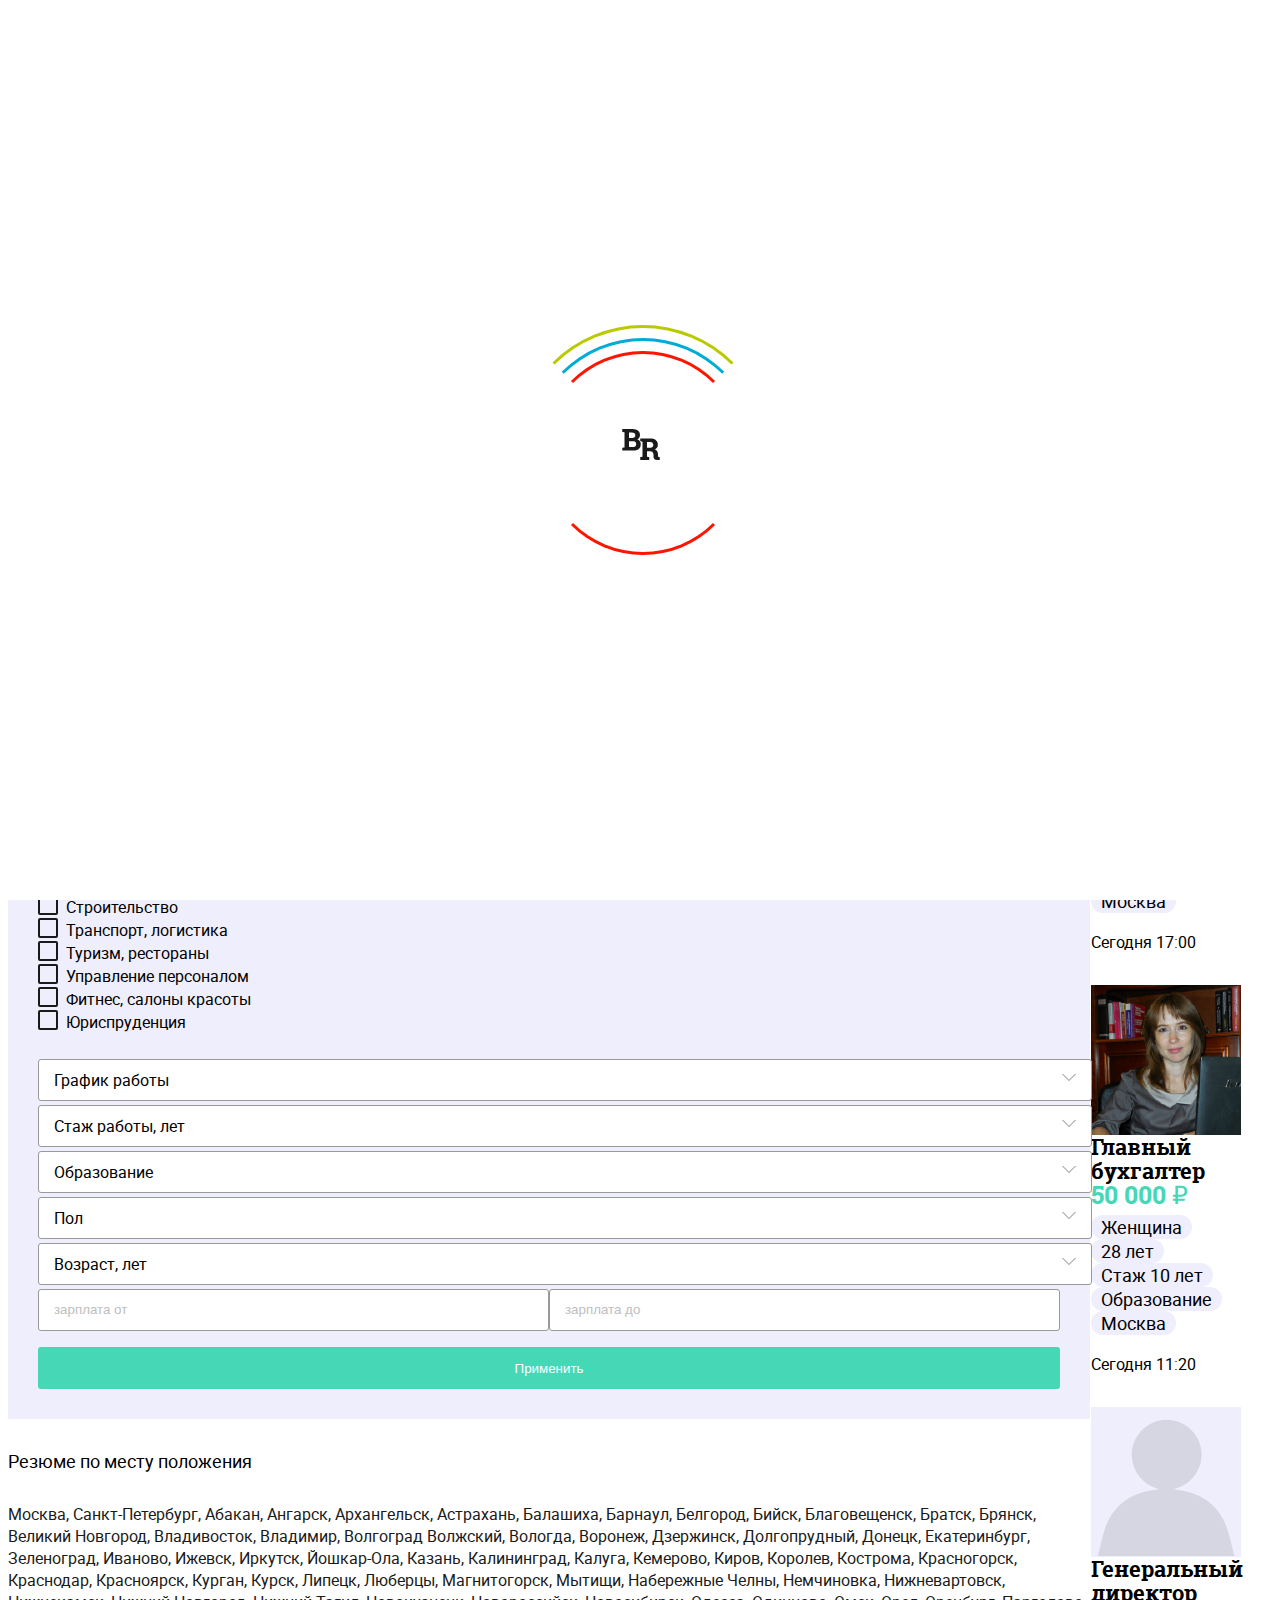
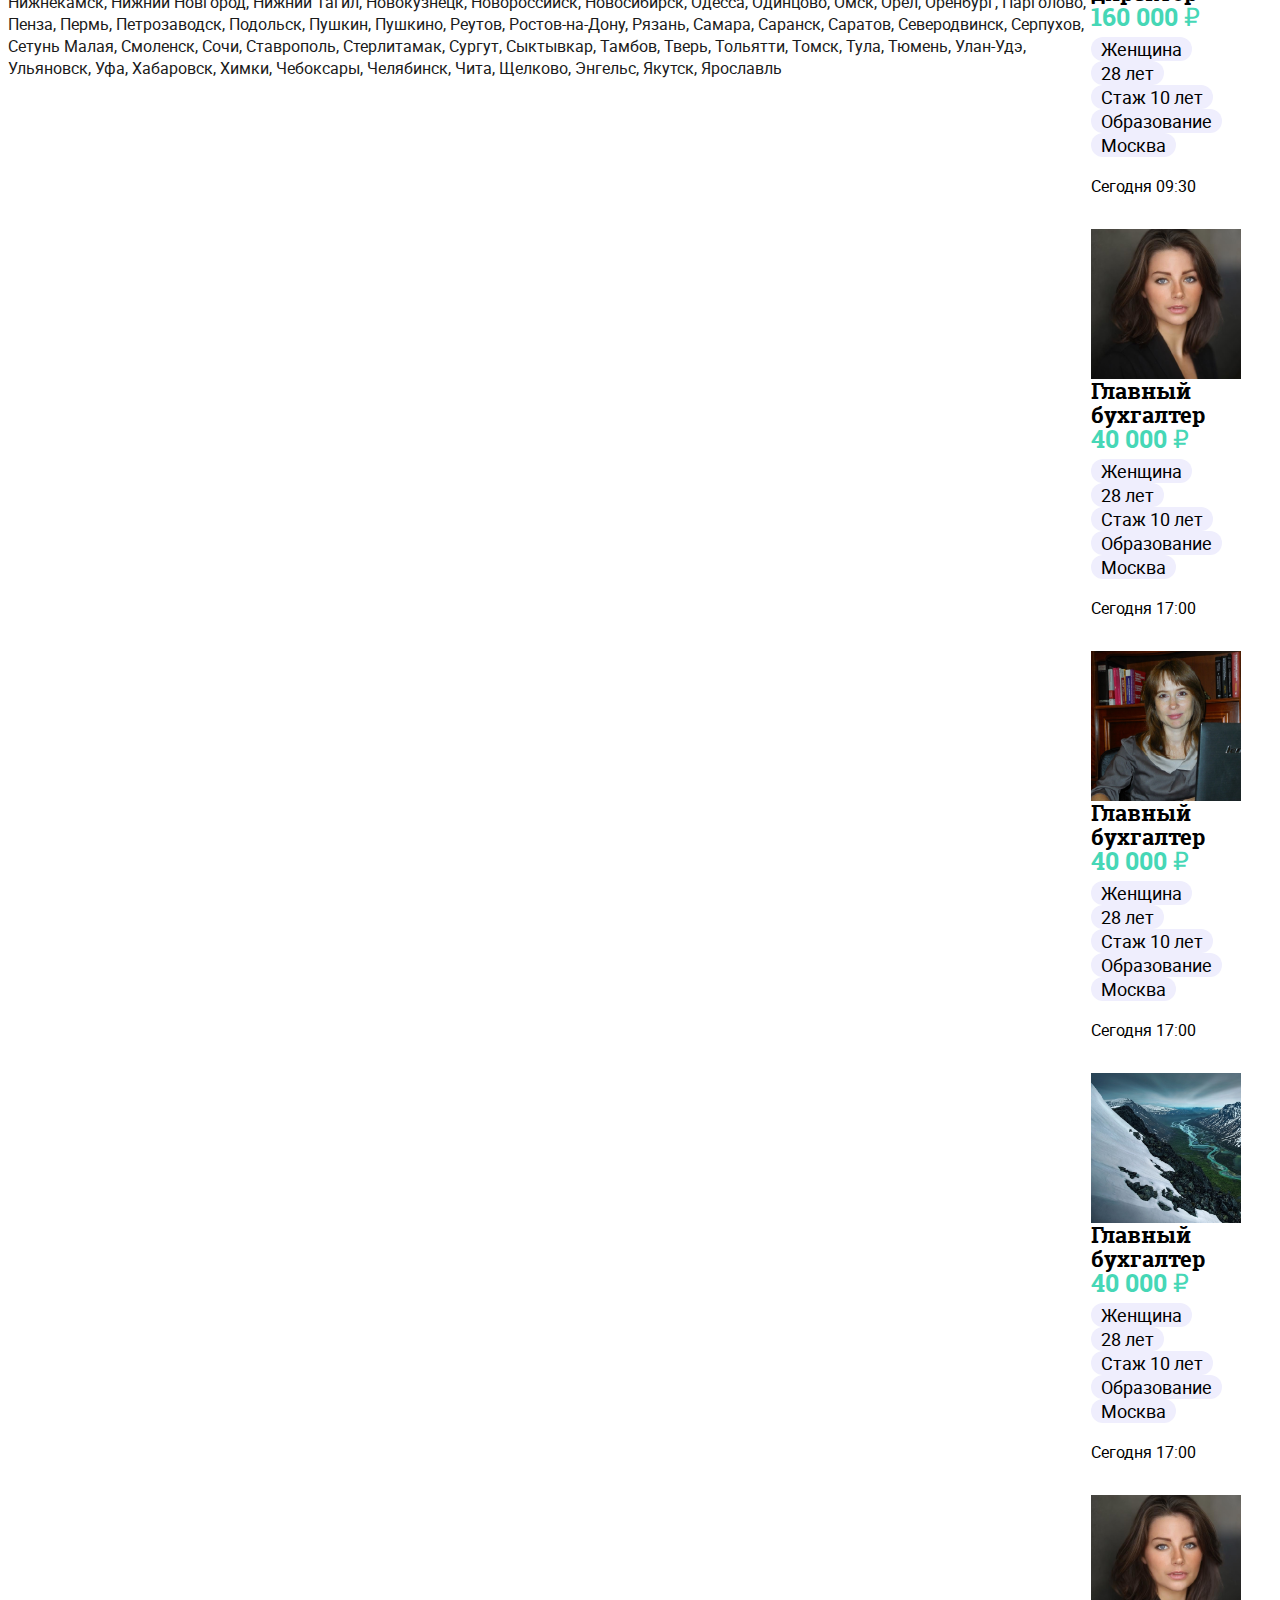
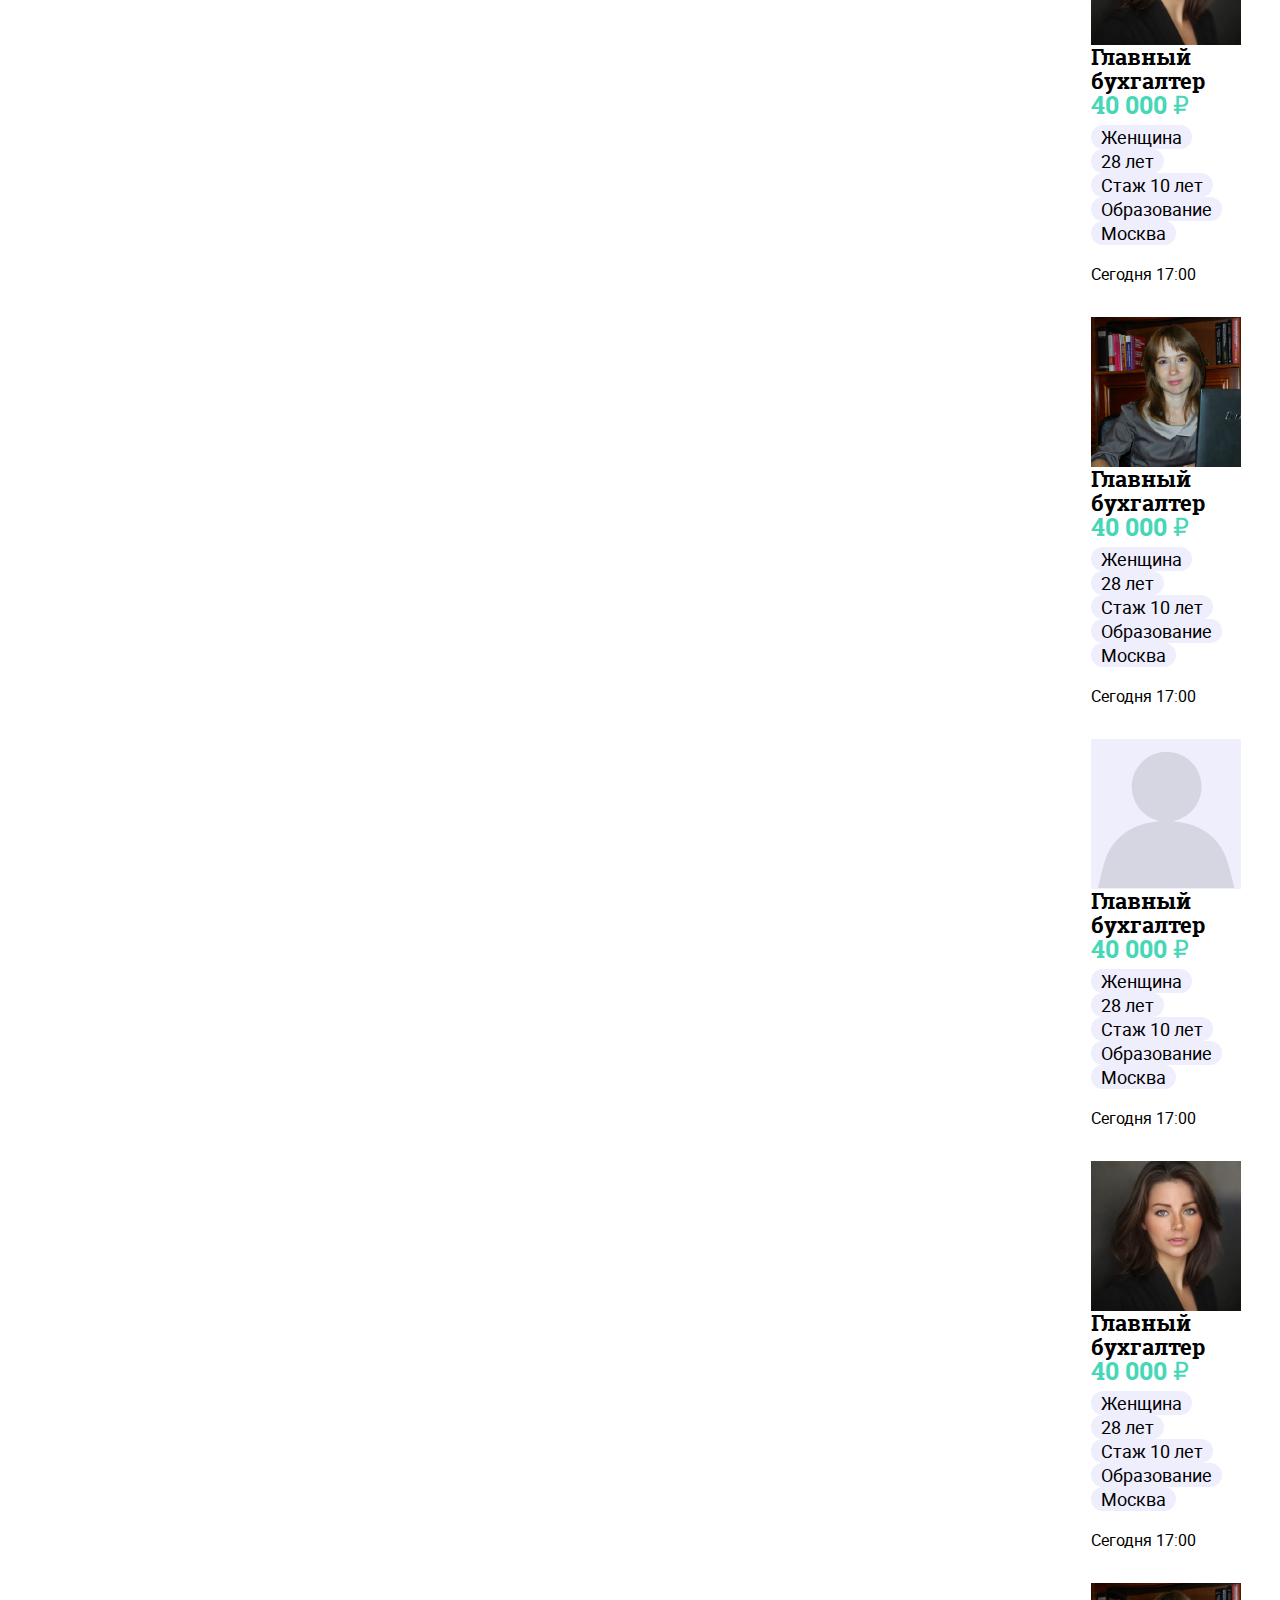
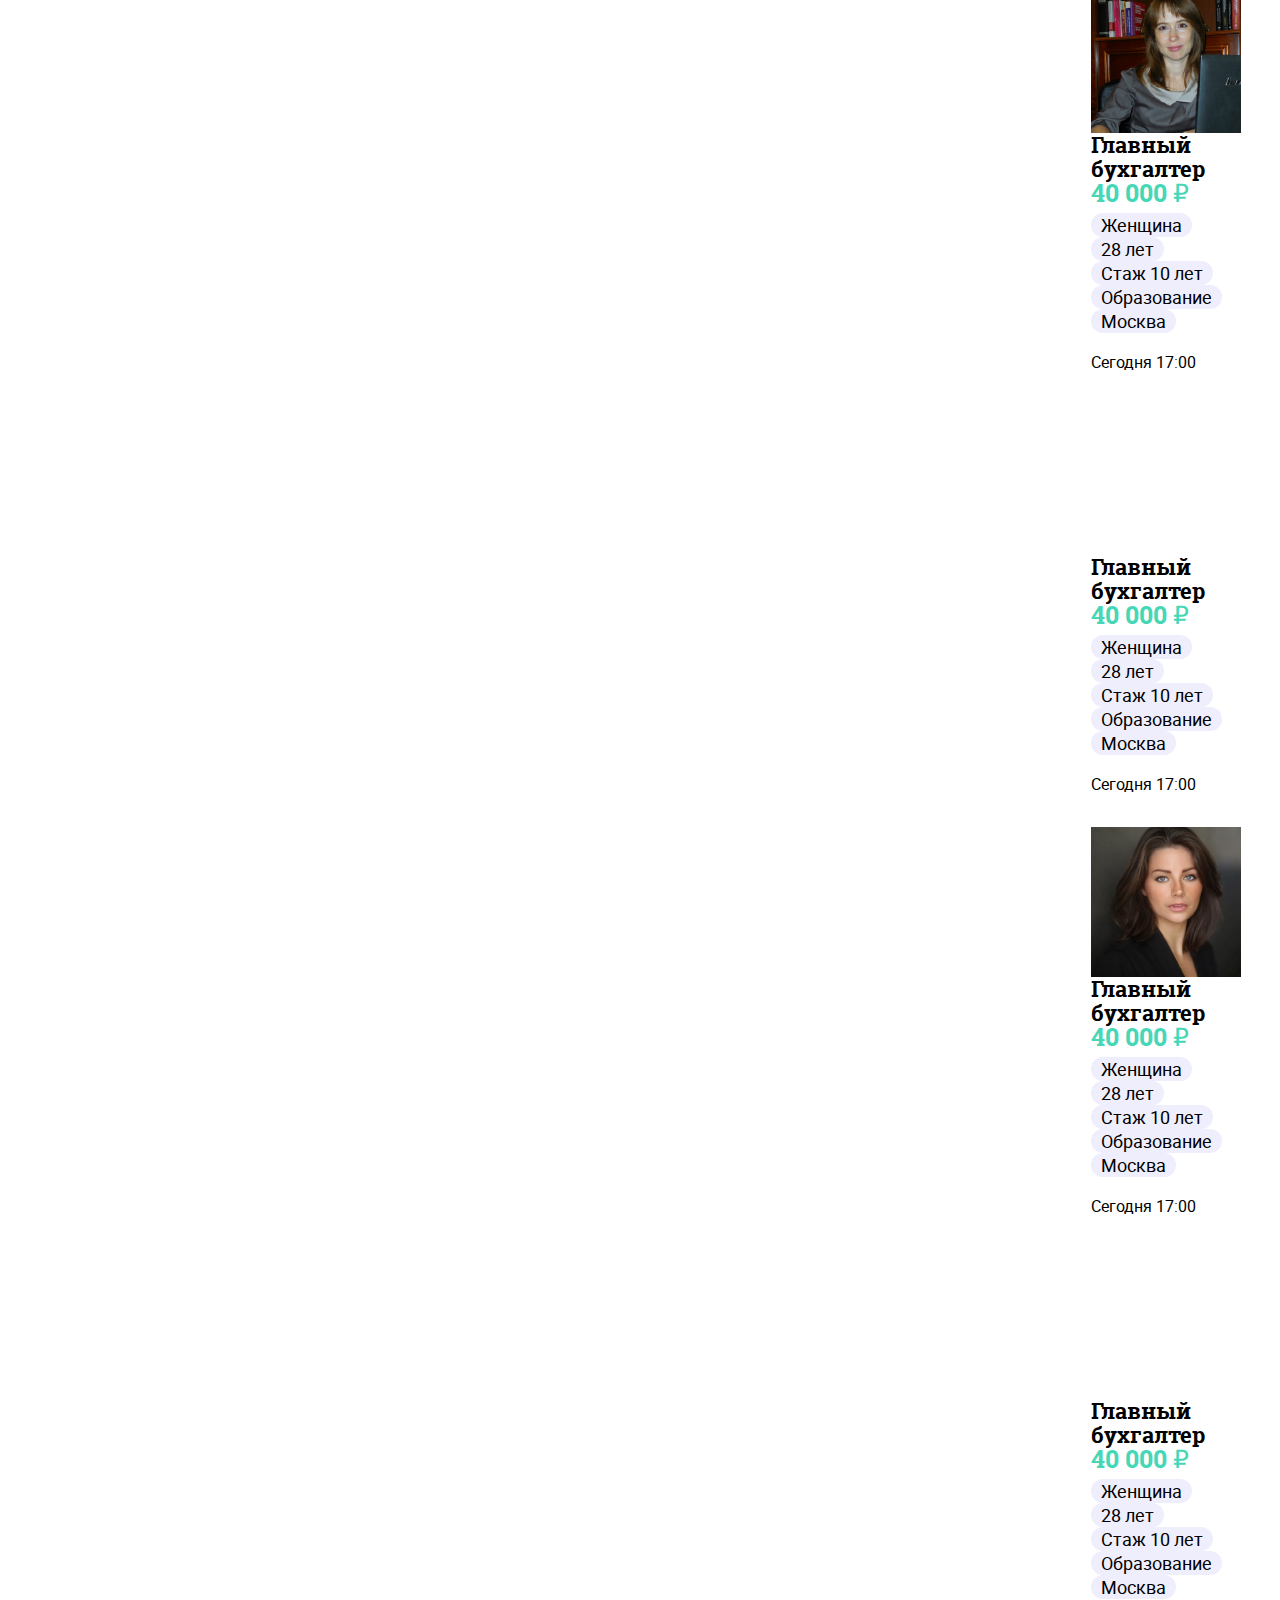
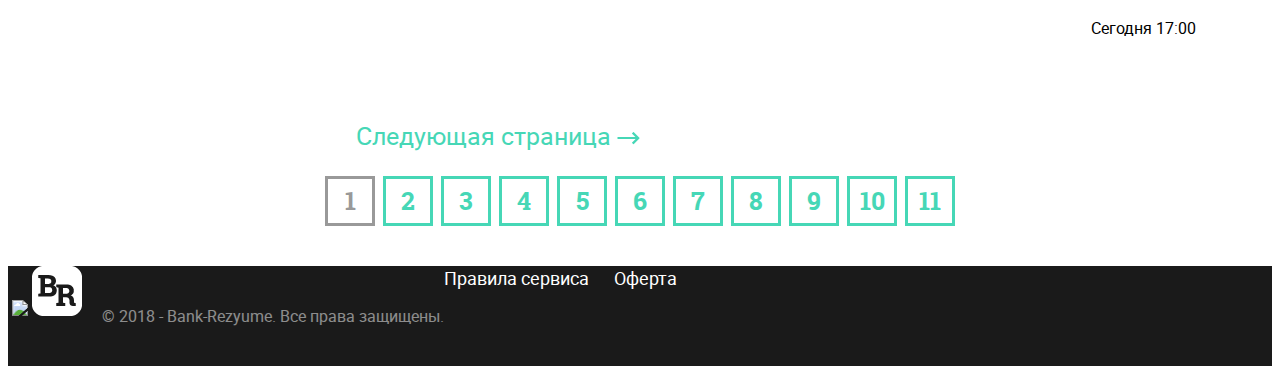
==== commit d250dc9b: "function img resize fix" ====
--- a/index.html
+++ b/index.html
@@ -436,7 +436,7 @@
                             <!-- /head-list -->
                             <div class="resume-item d-flex">
                                 <div class="resume-foto">
-                                    <img src="img/foto-1.png" alt="">
+                                    <img class="resume-img" src="img/foto-1.png" alt="">
                                 </div>
                                 <div class="resume-row">
                                     <div class="resume-head d-flex justify-content-between">
@@ -456,9 +456,9 @@
                                 </div>
                             </div>
                             <!-- /.resume-item -->
-                        <div class="resume-item d-flex">
+                            <div class="resume-item d-flex">
                             <div class="resume-foto">
-                                <img src="img/foto-2.png" alt="">
+                                <img class="resume-img" src="img/foto-2.png" alt="">
                             </div>
                             <div class="resume-row">
                                 <div class="resume-head d-flex justify-content-between">
@@ -478,7 +478,7 @@
                             <!-- /.resume-item -->
                             <div class="resume-item d-flex">
                                 <div class="resume-foto">
-                                    <img src="img/picture_photo.png" alt="">
+                                    <img class="resume-img"  src="img/picture_photo.png" alt="">
                                 </div>
                                 <div class="resume-row">
                                     <div class="resume-head d-flex justify-content-between">
@@ -498,147 +498,147 @@
                             <!-- /.resume-item -->
                             <div class="resume-item d-flex">
                                 <div class="resume-foto">
-                                    <img src="img/foto-1.png" alt="">
-                                </div>
-                                <div class="resume-row">
-                                    <div class="resume-head d-flex justify-content-between">
-                                        <div class="position-specialist">Главный бухгалтер</div>
-                                        <div class="wage">40 000 ₽</div>
-                                    </div>
-                                    <div class="resume-tag">
-                                        <div class="tag-sex">Женщина</div>
-                                        <div class="tag-age">28 лет</div>
-                                        <div class="tag-experience">Стаж 10 лет</div>
-                                        <div class="tag-education">Образование</div>
-                                        <div class="tag-city">Москва</div>
-                                    </div>
-                                    <div class="visiting_time">Сегодня 17:00</div>
-                                </div>
-                            </div>
-                            <!-- /.resume-item -->
-                            <div class="resume-item d-flex">
-                                <div class="resume-foto">
-                                    <img src="img/foto-2.png" alt="">
-                                </div>
-                                <div class="resume-row">
-                                    <div class="resume-head d-flex justify-content-between">
-                                        <div class="position-specialist">Главный бухгалтер</div>
-                                        <div class="wage">40 000 ₽</div>
-                                    </div>
-                                    <div class="resume-tag">
-                                        <div class="tag-sex">Женщина</div>
-                                        <div class="tag-age">28 лет</div>
-                                        <div class="tag-experience">Стаж 10 лет</div>
-                                        <div class="tag-education">Образование</div>
-                                        <div class="tag-city">Москва</div>
-                                    </div>
-                                    <div class="visiting_time">Сегодня 17:00</div>
-                                </div>
-                            </div>
-                            <!-- /.resume-item -->
-                            <div class="resume-item d-flex">
-                                <div class="resume-foto">
-                                    <img src="img/148717.jpg" alt="">
-                                </div>
-                                <div class="resume-row">
-                                    <div class="resume-head d-flex justify-content-between">
-                                        <div class="position-specialist">Главный бухгалтер</div>
-                                        <div class="wage">40 000 ₽</div>
-                                    </div>
-                                    <div class="resume-tag">
-                                        <div class="tag-sex">Женщина</div>
-                                        <div class="tag-age">28 лет</div>
-                                        <div class="tag-experience">Стаж 10 лет</div>
-                                        <div class="tag-education">Образование</div>
-                                        <div class="tag-city">Москва</div>
-                                    </div>
-                                    <div class="visiting_time">Сегодня 17:00</div>
-                                </div>
-                            </div>
-                            <!-- /.resume-item -->
-                            <div class="resume-item d-flex">
-                                <div class="resume-foto">
-                                    <img src="img/foto-1.png" alt="">
-                                </div>
-                                <div class="resume-row">
-                                    <div class="resume-head d-flex justify-content-between">
-                                        <div class="position-specialist">Главный бухгалтер</div>
-                                        <div class="wage">40 000 ₽</div>
-                                    </div>
-                                    <div class="resume-tag">
-                                        <div class="tag-sex">Женщина</div>
-                                        <div class="tag-age">28 лет</div>
-                                        <div class="tag-experience">Стаж 10 лет</div>
-                                        <div class="tag-education">Образование</div>
-                                        <div class="tag-city">Москва</div>
-                                    </div>
-                                    <div class="visiting_time">Сегодня 17:00</div>
-                                </div>
-                            </div>
-                            <!-- /.resume-item -->
-                            <div class="resume-item d-flex">
-                                <div class="resume-foto">
-                                    <img src="img/foto-2.png" alt="">
-                                </div>
-                                <div class="resume-row">
-                                    <div class="resume-head d-flex justify-content-between">
-                                        <div class="position-specialist">Главный бухгалтер</div>
-                                        <div class="wage">40 000 ₽</div>
-                                    </div>
-                                    <div class="resume-tag">
-                                        <div class="tag-sex">Женщина</div>
-                                        <div class="tag-age">28 лет</div>
-                                        <div class="tag-experience">Стаж 10 лет</div>
-                                        <div class="tag-education">Образование</div>
-                                        <div class="tag-city">Москва</div>
-                                    </div>
-                                    <div class="visiting_time">Сегодня 17:00</div>
-                                </div>
-                            </div>
-                            <!-- /.resume-item -->
-                            <div class="resume-item d-flex">
-                                <div class="resume-foto">
-                                    <img src="img/picture_photo.png" alt="">
-                                </div>
-                                <div class="resume-row">
-                                    <div class="resume-head d-flex justify-content-between">
-                                        <div class="position-specialist">Главный бухгалтер</div>
-                                        <div class="wage">40 000 ₽</div>
-                                    </div>
-                                    <div class="resume-tag">
-                                        <div class="tag-sex">Женщина</div>
-                                        <div class="tag-age">28 лет</div>
-                                        <div class="tag-experience">Стаж 10 лет</div>
-                                        <div class="tag-education">Образование</div>
-                                        <div class="tag-city">Москва</div>
-                                    </div>
-                                    <div class="visiting_time">Сегодня 17:00</div>
-                                </div>
-                            </div>
-                            <!-- /.resume-item -->
-                            <div class="resume-item d-flex">
-                                <div class="resume-foto">
-                                    <img src="img/foto-1.png" alt="">
-                                </div>
-                                <div class="resume-row">
-                                    <div class="resume-head d-flex justify-content-between">
-                                        <div class="position-specialist">Главный бухгалтер</div>
-                                        <div class="wage">40 000 ₽</div>
-                                    </div>
-                                    <div class="resume-tag">
-                                        <div class="tag-sex">Женщина</div>
-                                        <div class="tag-age">28 лет</div>
-                                        <div class="tag-experience">Стаж 10 лет</div>
-                                        <div class="tag-education">Образование</div>
-                                        <div class="tag-city">Москва</div>
-                                    </div>
-                                    <div class="visiting_time">Сегодня 17:00</div>
-                                </div>
-                            </div>
-                            <!-- /.resume-item -->
-                            <div class="resume-item d-flex">
-                                <div class="resume-foto">
-                                    <img src="img/foto-2.png" alt="">
+                                    <img class="resume-img"  src="img/foto-1.png" alt="">
+                                </div>
+                                <div class="resume-row">
+                                    <div class="resume-head d-flex justify-content-between">
+                                        <div class="position-specialist">Главный бухгалтер</div>
+                                        <div class="wage">40 000 ₽</div>
+                                    </div>
+                                    <div class="resume-tag">
+                                        <div class="tag-sex">Женщина</div>
+                                        <div class="tag-age">28 лет</div>
+                                        <div class="tag-experience">Стаж 10 лет</div>
+                                        <div class="tag-education">Образование</div>
+                                        <div class="tag-city">Москва</div>
+                                    </div>
+                                    <div class="visiting_time">Сегодня 17:00</div>
+                                </div>
+                            </div>
+                            <!-- /.resume-item -->
+                            <div class="resume-item d-flex">
+                                <div class="resume-foto">
+                                    <img class="resume-img" src="img/foto-2.png" alt="">
+                                </div>
+                                <div class="resume-row">
+                                    <div class="resume-head d-flex justify-content-between">
+                                        <div class="position-specialist">Главный бухгалтер</div>
+                                        <div class="wage">40 000 ₽</div>
+                                    </div>
+                                    <div class="resume-tag">
+                                        <div class="tag-sex">Женщина</div>
+                                        <div class="tag-age">28 лет</div>
+                                        <div class="tag-experience">Стаж 10 лет</div>
+                                        <div class="tag-education">Образование</div>
+                                        <div class="tag-city">Москва</div>
+                                    </div>
+                                    <div class="visiting_time">Сегодня 17:00</div>
+                                </div>
+                            </div>
+                            <!-- /.resume-item -->
+                            <div class="resume-item d-flex">
+                                <div class="resume-foto">
+                                    <img class="resume-img" src="img/148717.jpg" alt="">
+                                </div>
+                                <div class="resume-row">
+                                    <div class="resume-head d-flex justify-content-between">
+                                        <div class="position-specialist">Главный бухгалтер</div>
+                                        <div class="wage">40 000 ₽</div>
+                                    </div>
+                                    <div class="resume-tag">
+                                        <div class="tag-sex">Женщина</div>
+                                        <div class="tag-age">28 лет</div>
+                                        <div class="tag-experience">Стаж 10 лет</div>
+                                        <div class="tag-education">Образование</div>
+                                        <div class="tag-city">Москва</div>
+                                    </div>
+                                    <div class="visiting_time">Сегодня 17:00</div>
+                                </div>
+                            </div>
+                            <!-- /.resume-item -->
+                            <div class="resume-item d-flex">
+                                <div class="resume-foto">
+                                    <img class="resume-img" src="img/foto-1.png" alt="">
+                                </div>
+                                <div class="resume-row">
+                                    <div class="resume-head d-flex justify-content-between">
+                                        <div class="position-specialist">Главный бухгалтер</div>
+                                        <div class="wage">40 000 ₽</div>
+                                    </div>
+                                    <div class="resume-tag">
+                                        <div class="tag-sex">Женщина</div>
+                                        <div class="tag-age">28 лет</div>
+                                        <div class="tag-experience">Стаж 10 лет</div>
+                                        <div class="tag-education">Образование</div>
+                                        <div class="tag-city">Москва</div>
+                                    </div>
+                                    <div class="visiting_time">Сегодня 17:00</div>
+                                </div>
+                            </div>
+                            <!-- /.resume-item -->
+                            <div class="resume-item d-flex">
+                                <div class="resume-foto">
+                                    <img class="resume-foto" src="img/foto-2.png" alt="">
+                                </div>
+                                <div class="resume-row">
+                                    <div class="resume-head d-flex justify-content-between">
+                                        <div class="position-specialist">Главный бухгалтер</div>
+                                        <div class="wage">40 000 ₽</div>
+                                    </div>
+                                    <div class="resume-tag">
+                                        <div class="tag-sex">Женщина</div>
+                                        <div class="tag-age">28 лет</div>
+                                        <div class="tag-experience">Стаж 10 лет</div>
+                                        <div class="tag-education">Образование</div>
+                                        <div class="tag-city">Москва</div>
+                                    </div>
+                                    <div class="visiting_time">Сегодня 17:00</div>
+                                </div>
+                            </div>
+                            <!-- /.resume-item -->
+                            <div class="resume-item d-flex">
+                                <div class="resume-foto">
+                                    <img class="resume-img" src="img/picture_photo.png" alt="">
+                                </div>
+                                <div class="resume-row">
+                                    <div class="resume-head d-flex justify-content-between">
+                                        <div class="position-specialist">Главный бухгалтер</div>
+                                        <div class="wage">40 000 ₽</div>
+                                    </div>
+                                    <div class="resume-tag">
+                                        <div class="tag-sex">Женщина</div>
+                                        <div class="tag-age">28 лет</div>
+                                        <div class="tag-experience">Стаж 10 лет</div>
+                                        <div class="tag-education">Образование</div>
+                                        <div class="tag-city">Москва</div>
+                                    </div>
+                                    <div class="visiting_time">Сегодня 17:00</div>
+                                </div>
+                            </div>
+                            <!-- /.resume-item -->
+                            <div class="resume-item d-flex">
+                                <div class="resume-foto">
+                                    <img class="resume-img" src="img/foto-1.png" alt="">
+                                </div>
+                                <div class="resume-row">
+                                    <div class="resume-head d-flex justify-content-between">
+                                        <div class="position-specialist">Главный бухгалтер</div>
+                                        <div class="wage">40 000 ₽</div>
+                                    </div>
+                                    <div class="resume-tag">
+                                        <div class="tag-sex">Женщина</div>
+                                        <div class="tag-age">28 лет</div>
+                                        <div class="tag-experience">Стаж 10 лет</div>
+                                        <div class="tag-education">Образование</div>
+                                        <div class="tag-city">Москва</div>
+                                    </div>
+                                    <div class="visiting_time">Сегодня 17:00</div>
+                                </div>
+                            </div>
+                            <!-- /.resume-item -->
+                            <div class="resume-item d-flex">
+                                <div class="resume-foto">
+                                    <img class="resume-img" src="img/foto-2.png" alt="">
                                 </div>
                                 <div class="resume-row">
                                     <div class="resume-head d-flex justify-content-between">
@@ -678,27 +678,27 @@
                             <!-- /.resume-item -->
                             <div class="resume-item d-flex">
                                 <div class="resume-foto">
-                                    <img src="img/foto-1.png" alt="">
-                                </div>
-                                <div class="resume-row">
-                                    <div class="resume-head d-flex justify-content-between">
-                                        <div class="position-specialist">Главный бухгалтер</div>
-                                        <div class="wage">40 000 ₽</div>
-                                    </div>
-                                    <div class="resume-tag">
-                                        <div class="tag-sex">Женщина</div>
-                                        <div class="tag-age">28 лет</div>
-                                        <div class="tag-experience">Стаж 10 лет</div>
-                                        <div class="tag-education">Образование</div>
-                                        <div class="tag-city">Москва</div>
-                                    </div>
-                                    <div class="visiting_time">Сегодня 17:00</div>
-                                </div>
-                            </div>
-                            <!-- /.resume-item -->
-                            <div class="resume-item d-flex">
-                                <div class="resume-foto">
-                                    <img src="img/foto-2.png" alt="">
+                                    <img class="resume-img" src="img/foto-1.png" alt="">
+                                </div>
+                                <div class="resume-row">
+                                    <div class="resume-head d-flex justify-content-between">
+                                        <div class="position-specialist">Главный бухгалтер</div>
+                                        <div class="wage">40 000 ₽</div>
+                                    </div>
+                                    <div class="resume-tag">
+                                        <div class="tag-sex">Женщина</div>
+                                        <div class="tag-age">28 лет</div>
+                                        <div class="tag-experience">Стаж 10 лет</div>
+                                        <div class="tag-education">Образование</div>
+                                        <div class="tag-city">Москва</div>
+                                    </div>
+                                    <div class="visiting_time">Сегодня 17:00</div>
+                                </div>
+                            </div>
+                            <!-- /.resume-item -->
+                            <div class="resume-item d-flex">
+                                <div class="resume-foto">
+                                    <img class="resume-img" src="img/22366436_1904341483164481_2580371210468297099_n.jpg" alt="">
                                 </div>
                                 <div class="resume-row">
                                     <div class="resume-head d-flex justify-content-between">
--- a/css/style.css
+++ b/css/style.css
@@ -928,7 +928,9 @@
         -ms-flex-order: 2;
             order: 2; }
   .resume-foto {
-    min-width: 30%;
+    min-width: 95px;
+    max-width: 95px;
+    height: 95px;
     -webkit-box-ordinal-group: 2;
     -webkit-order: 1;
         -ms-flex-order: 1;
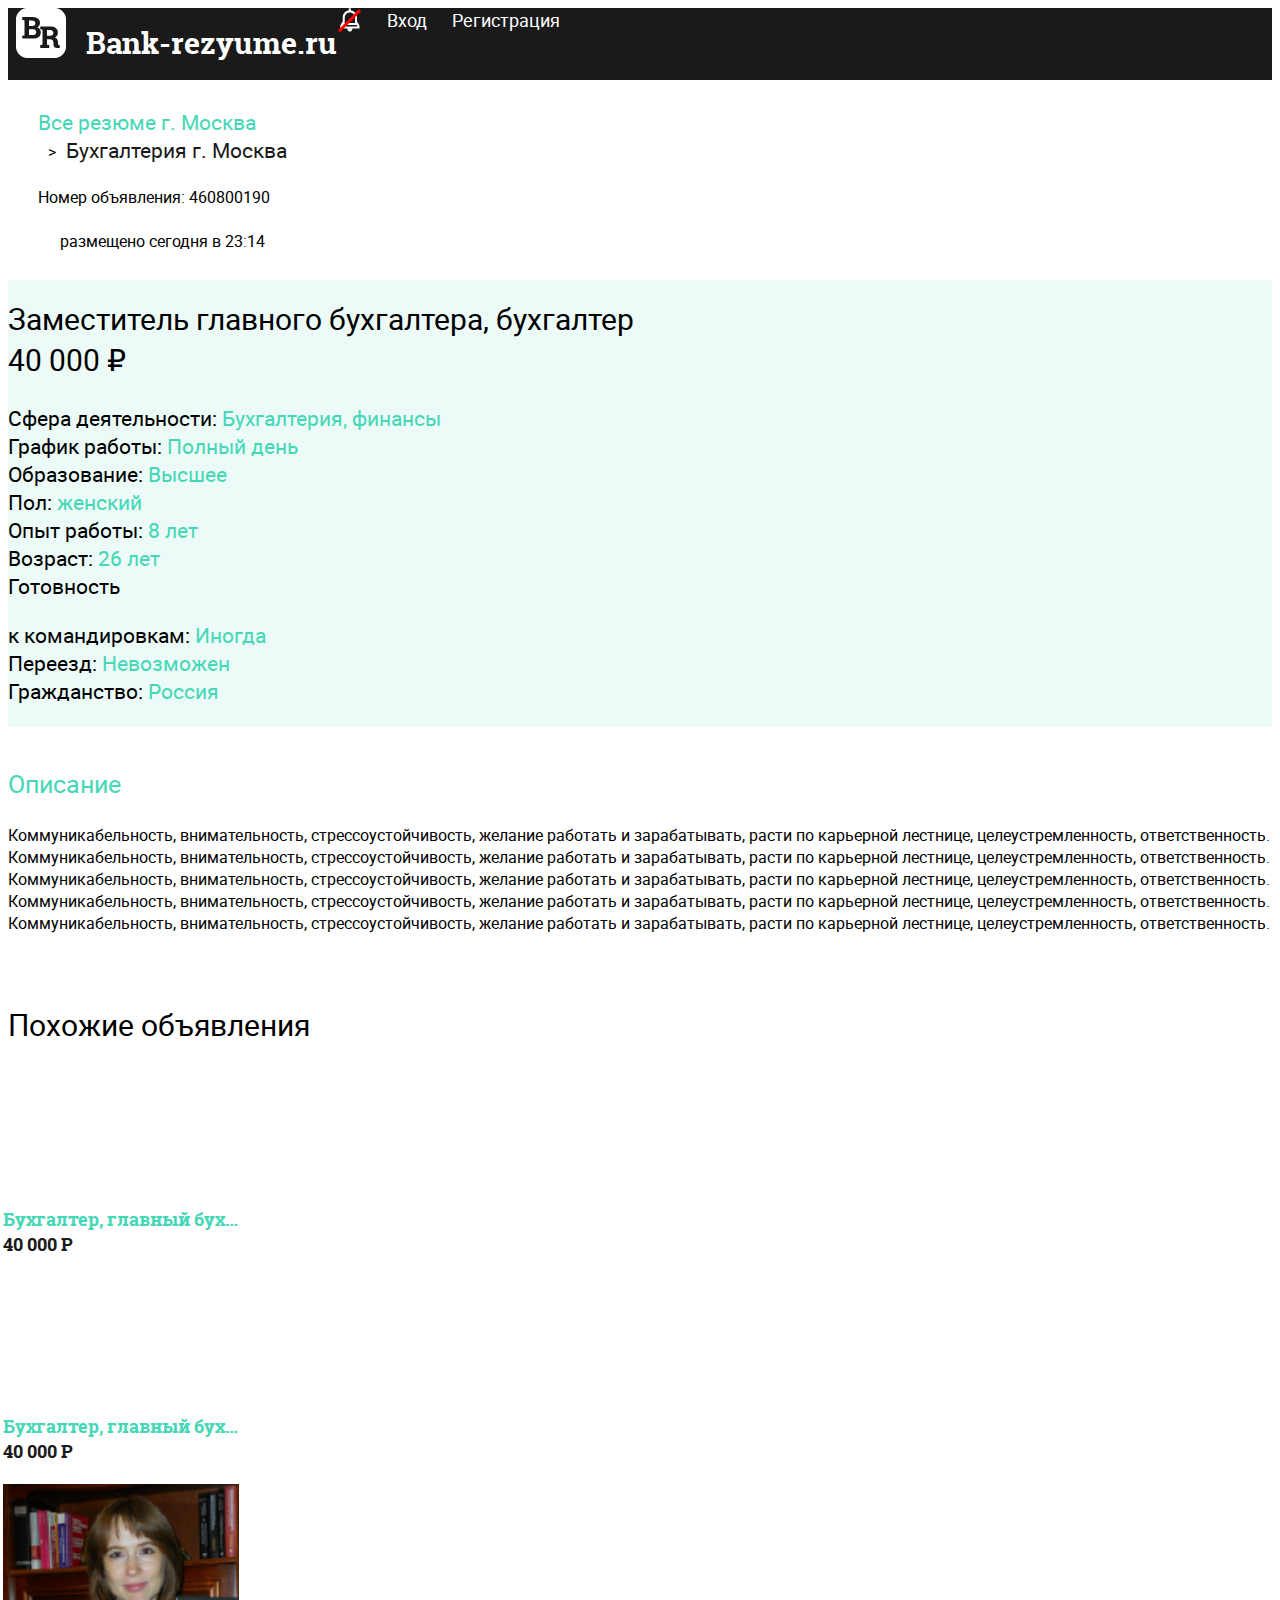
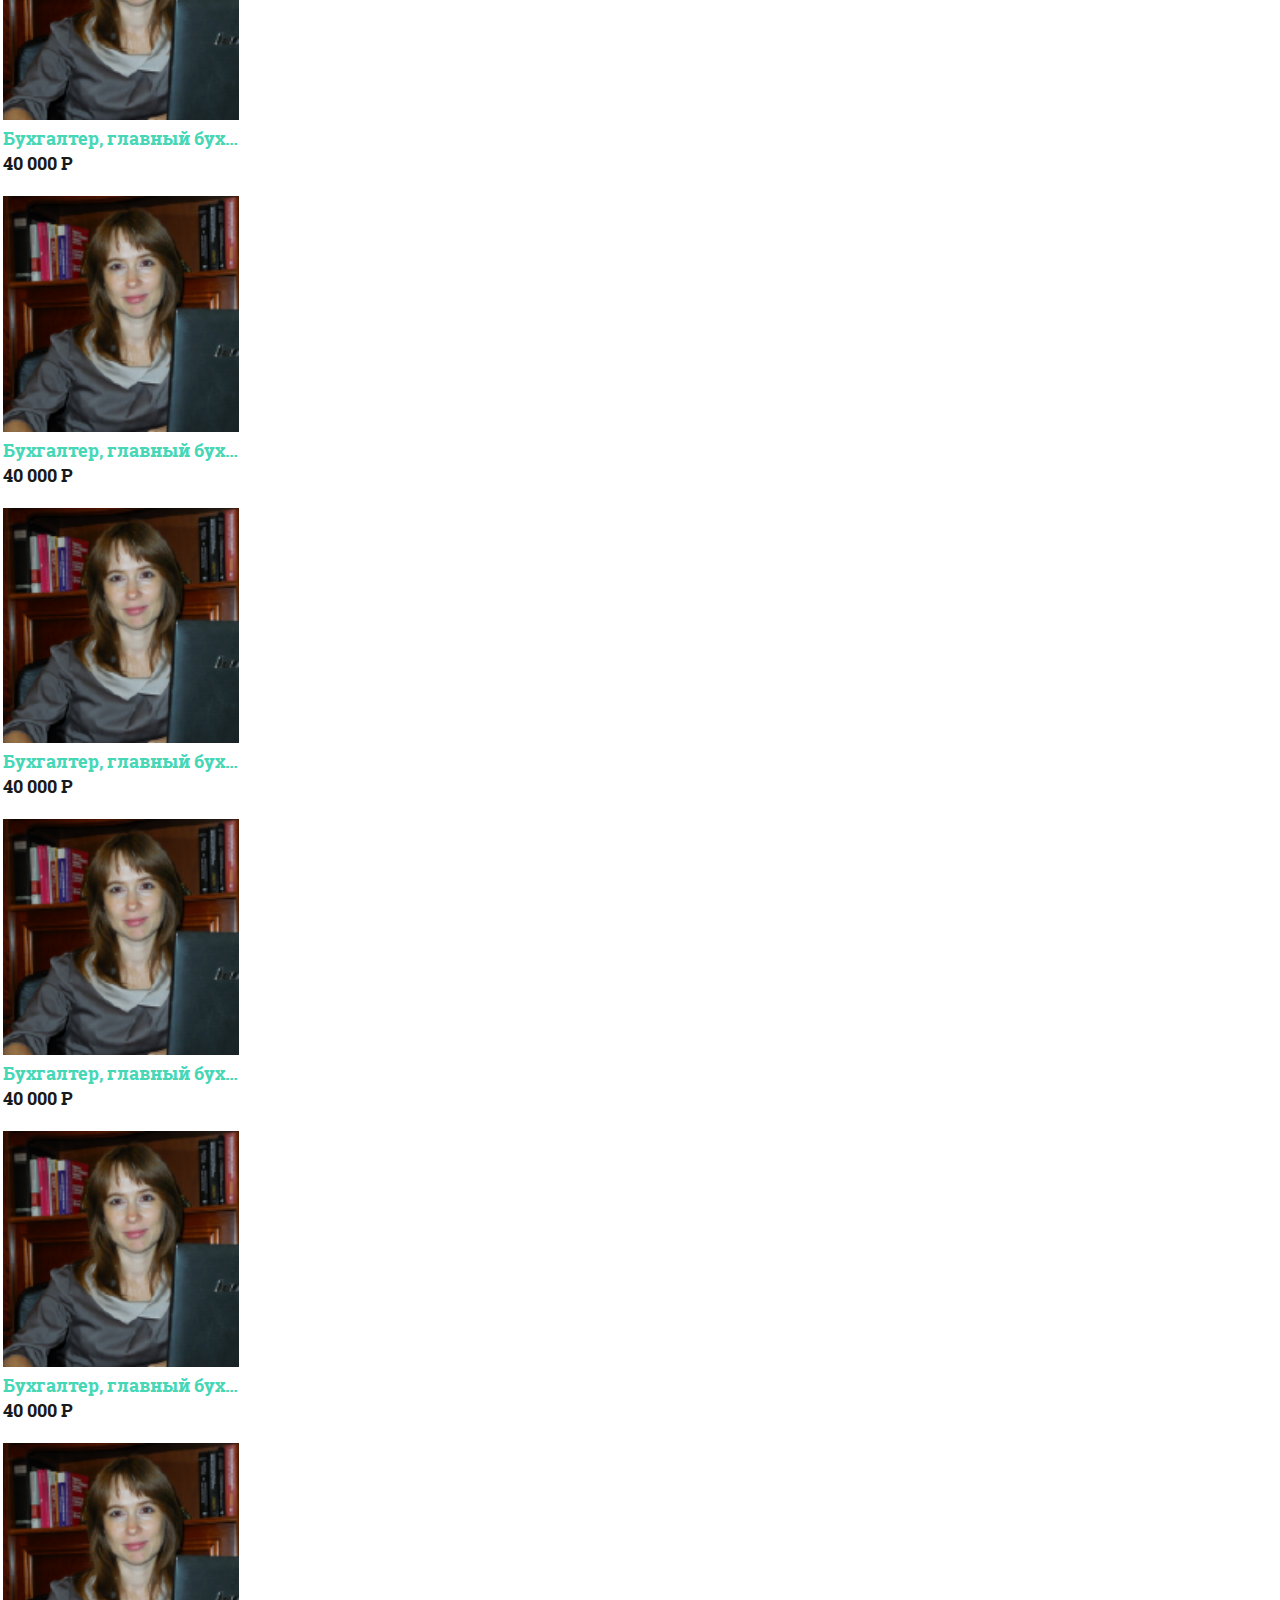
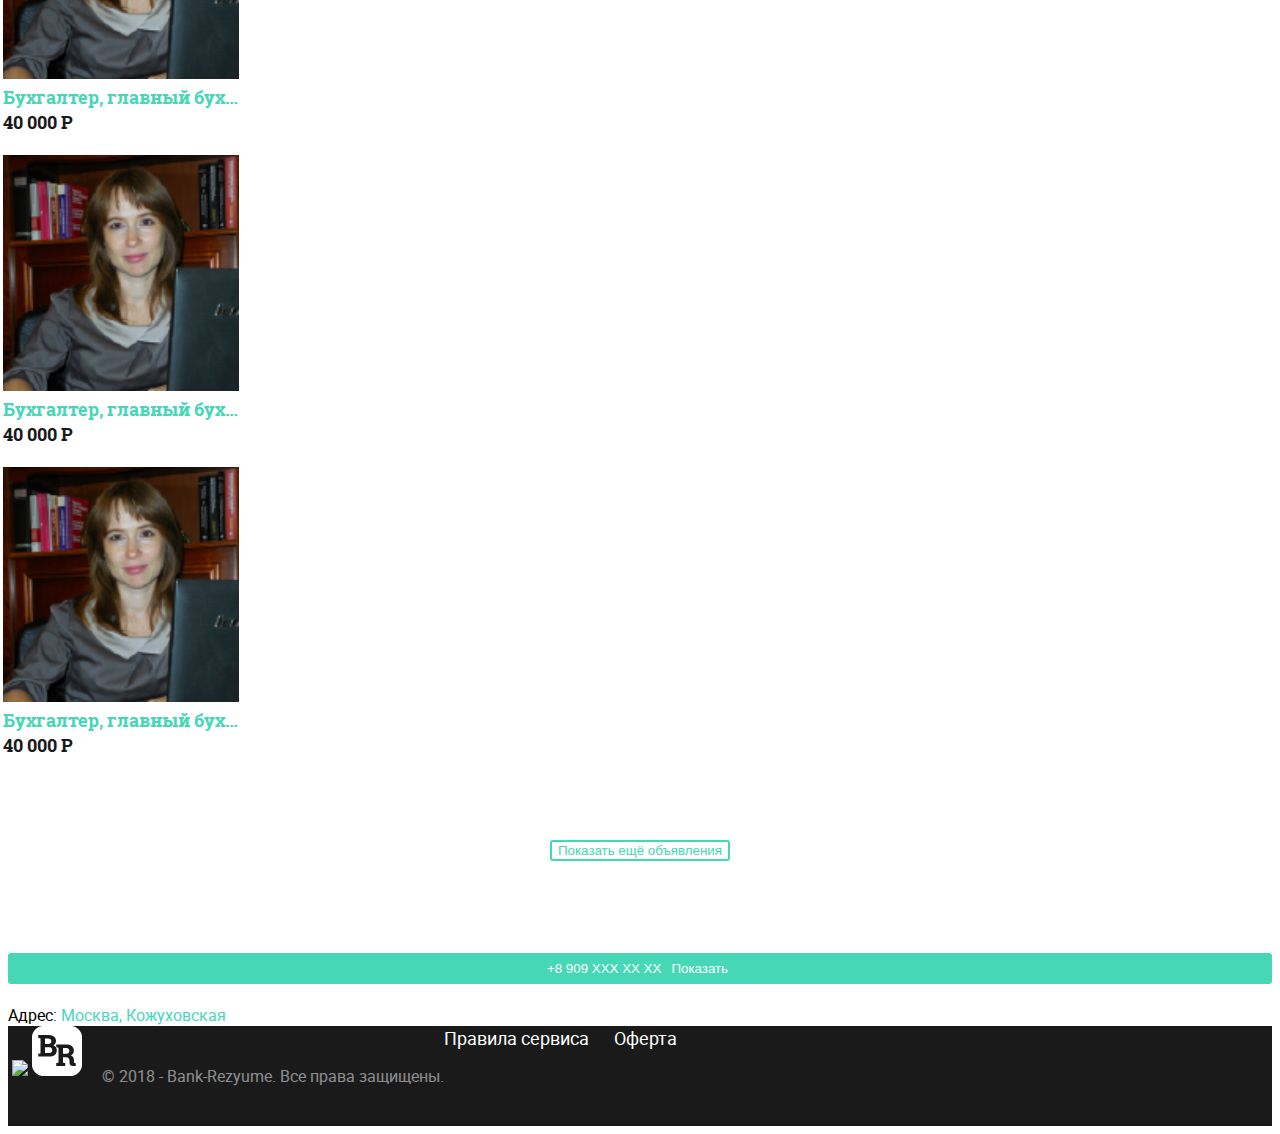
==== commit 3cdc2385: "cropbox-box" ====
--- a/index.html
+++ b/index.html
@@ -1,4 +1,4 @@
-<!doctype html>
+<!DOCTYPE html>
 <html lang="en">
 <head>
     <meta charset="UTF-8">
@@ -9,15 +9,9 @@
     <link rel="stylesheet" href="https://maxcdn.bootstrapcdn.com/bootstrap/4.0.0-alpha.6/css/bootstrap.min.css"
           integrity="sha384-rwoIResjU2yc3z8GV/NPeZWAv56rSmLldC3R/AZzGRnGxQQKnKkoFVhFQhNUwEyJ" crossorigin="anonymous">
     <link rel="stylesheet" href="css/jquery.formstyler.css">
-    <link rel="stylesheet" href="css/style.css">
+    <link rel="stylesheet" href="css/style-resume.css">
 </head>
 <body>
-<!--PRELOADER START-->
-<div id="page-preloader" class="preloader">
-    <div class="round-preload"></div>
-    <img src="img/logo.png" alt="">
-</div>
-<!--PRELOADER END-->
 <!--HEADER START-->
 <header>
     <div class="container-fluid">
@@ -25,18 +19,17 @@
             <div class="header-wrap container d-flex justify-content-between align-items-center">
                 <div class="logo">
                     <div class="logo-wrap">
-                        <div class="btn-menu">
+                        <div class="btn-menu-back">
                             <span></span>
                             <span></span>
-                            <span></span>
-                        </div>
-                        <img src="img/logo.png" alt="">
+                        </div>
+                        <a href="#"><img src="img/logo.png" alt=""></a>
                     </div>
                     <div>Bank-rezyume.ru</div>
                 </div>
                 <div class="header-nav d-flex">
                     <ul>
-                        <li id="mute">
+                        <li id="mute on-icon">
                             <img class="notification-on" src="img/icon_sound_on.png" alt="">
                             <img class="notification-off active" src="img/icon_sound_off.png" alt="">
                         </li>
@@ -52,709 +45,180 @@
     </div>
 </header>
 <!--HEADER END-->
-<!--HEAD START-->
-<section class="head d-flex">
-    <div class="container-fluid">
+<!--MAIN START-->
+<main class="resume">
+    <div class="container">
         <div class="row justify-content-center">
             <div class="col">
-                <form name="header-form">
-                    <div class="header-form-wrap">
-                        <div class="title">У тебя все получится!</div>
-                        <div class="subtitle">Ищи работников для своего бизнеса быстро и просто</div>
-                        <div class="header-form-input-wrap">
-                            <input type="text" class="in" placeholder="Введите ключевые слова..">
-                            <select name="" id="">
-                                <option value="0">Москва</option>
-                                <option value="1">Московска обл.</option>
-                                <option value="2">По всей России</option>
-                                <option value="3">Выбрать другой..</option>
-                            </select>
-                            <!-- /select -->
-                            <button type="submit">Найти</button>
-                        </div>
-                        <!-- /header-form-input-wrap -->
-                    </div>
-                </form>
-                <!-- /form/header-form -->
-            </div>
-        </div>
-    </div>
-</section>
-<!--HEAD END-->
-<!--MAIN START-->
-<main>
-    <div class="container">
-        <div class="row justify-content-center">
-            <div class="col-12">
-                <div class="wraper d-flex">
-                    <!--SIDEBAR START-->
-                    <aside class="main-filter  col-lg-4 col-12">
-                        <form name="filter-list-form">
-                            <div class="filter-list">
-                                <div class="filter-list-head">
-                                    <div class="filter-title">Фильтер</div>
-                                    <div class="filter-desc">Сфера деятельности:</div>
-                                </div>
-                                <!--/filter-list-head-->
-                                <div class="filter-list-item">
-                                    <div class="input-wrap">
-                                        <input id="filter-item-5" type="checkbox">
-                                        <label for="filter-item-5">IT, интеренет, телеком</label>
-                                    </div>
-                                </div>
-                                <!--/filter-list-item-->
-                                <div class="filter-list-item">
-                                    <div class="input-wrap">
-                                        <input id="filter-item-0" type="checkbox">
-                                        <label for="filter-item-0">Автомобильный бизнес</label>
-                                    </div>
-                                </div>
-                                <!--/filter-list-item-->
-                                <div class="filter-list-item">
-                                    <div class="input-wrap">
-                                        <input id="filter-item-1" type="checkbox">
-                                        <label for="filter-item-1">Административная работа</label>
-                                    </div>
-                                </div>
-                                <!--/filter-list-item-->
-                                <div class="filter-list-item">
-                                    <div class="input-wrap">
-                                        <input id="filter-item-2" type="checkbox">
-                                        <label for="filter-item-2">Банки, инвистиции</label>
-                                    </div>
-                                </div>
-                                <!--/filter-list-item-->
-                                <div class="filter-list-item">
-                                    <div class="input-wrap">
-                                        <input id="filter-item-3" type="checkbox">
-                                        <label for="filter-item-3">Бухгалтерия, финансы</label>
-                                    </div>
-                                </div>
-                                <!--/filter-list-item-->
-                                <div class="filter-list-item">
-                                    <div class="input-wrap">
-                                        <input id="filter-item-4" type="checkbox">
-                                        <label for="filter-item-4">Высший менеджмент</label>
-                                    </div>
-                                </div>
-                                <!--/filter-list-item-->
-                                <div class="filter-list-item">
-                                    <div class="input-wrap">
-                                        <input id="filter-item-6" type="checkbox">
-                                        <label for="filter-item-6">Госслужба, НКО</label>
-                                    </div>
-                                </div>
-                                <!--/filter-list-item-->
-                                <div class="filter-list-item">
-                                    <div class="input-wrap">
-                                        <input id="filter-item-7" type="checkbox">
-                                        <label for="filter-item-7">Домашний персонал</label>
-                                    </div>
-                                </div>
-                                <!--/filter-list-item-->
-                                <div class="filter-list-item">
-                                    <div class="input-wrap">
-                                        <input id="filter-item-8" type="checkbox">
-                                        <label for="filter-item-8">ЖКХ, эксплуатация</label>
-                                    </div>
-                                </div>
-                                <!--/filter-list-item-->
-                                <div class="filter-list-item">
-                                    <div class="input-wrap">
-                                        <input id="filter-item-9" type="checkbox">
-                                        <label for="filter-item-9">Исскуство, развлечения</label>
-                                    </div>
-                                </div>
-                                <!--/filter-list-item-->
-                                <div class="filter-list-item">
-                                    <div class="input-wrap">
-                                        <input id="filter-item-10" type="checkbox">
-                                        <label for="filter-item-10">Консультирование</label>
-                                    </div>
-                                </div>
-                                <!--/filter-list-item-->
-                                <div class="filter-list-item">
-                                    <div class="input-wrap">
-                                        <input id="filter-item-11" type="checkbox">
-                                        <label for="filter-item-11">Маркетинг, реклама, PR</label>
-                                    </div>
-                                </div>
-                                <!--/filter-list-item-->
-                                <div class="filter-list-item">
-                                    <div class="input-wrap">
-                                        <input id="filter-item-12" type="checkbox">
-                                        <label for="filter-item-12">Медицина, фармацевтика</label>
-                                    </div>
-                                </div>
-                                <!--/filter-list-item-->
-                                <div class="filter-list-item">
-                                    <div class="input-wrap">
-                                        <input id="filter-item-13" type="checkbox">
-                                        <label for="filter-item-13">Образование, наука</label>
-                                    </div>
-                                </div>
-                                <!--/filter-list-item-->
-                                <div class="filter-list-item">
-                                    <div class="input-wrap">
-                                        <input id="filter-item-14" type="checkbox">
-                                        <label for="filter-item-14">Охрана, безопасность</label>
-                                    </div>
-                                </div>
-                                <!--/filter-list-item-->
-                                <div class="filter-list-item">
-                                    <div class="input-wrap">
-                                        <input id="filter-item-15" type="checkbox">
-                                        <label for="filter-item-15">Продажи</label>
-                                    </div>
-                                </div>
-                                <!--/filter-list-item-->
-                                <div class="filter-list-item">
-                                    <div class="input-wrap">
-                                        <input id="filter-item-17" type="checkbox">
-                                        <label for="filter-item-17">Производство, сырье, с/х</label>
-                                    </div>
-                                </div>
-                                <!--/filter-list-item-->
-                                <div class="filter-list-item">
-                                    <div class="input-wrap">
-                                        <input id="filter-item-18" type="checkbox">
-                                        <label for="filter-item-18">Страхование</label>
-                                    </div>
-                                </div>
-                                <!--/filter-list-item-->
-                                <div class="filter-list-item">
-                                    <div class="input-wrap">
-                                        <input id="filter-item-19" type="checkbox">
-                                        <label for="filter-item-19">Строительство</label>
-                                    </div>
-                                </div>
-                                <!--/filter-list-item-->
-                                <div class="filter-list-item">
-                                    <div class="input-wrap">
-                                        <input id="filter-item-221" type="checkbox">
-                                        <label for="filter-item-221">Транспорт, логистика</label>
-                                    </div>
-                                </div>
-                                <!--/filter-list-item-->
-                                <div class="filter-list-item">
-                                    <div class="input-wrap">
-                                        <input id="filter-item-21" type="checkbox">
-                                        <label for="filter-item-21">Туризм, рестораны</label>
-                                    </div>
-                                </div>
-                                <!--/filter-list-item-->
-                                <div class="filter-list-item">
-                                    <div class="input-wrap">
-                                        <input id="filter-item-22" type="checkbox">
-                                        <label for="filter-item-22">Управление персоналом</label>
-                                    </div>
-                                </div>
-                                <!--/filter-list-item-->
-                                <div class="filter-list-item">
-                                    <div class="input-wrap">
-                                        <input id="filter-item-23" type="checkbox">
-                                        <label for="filter-item-23">Фитнес, салоны красоты</label>
-                                    </div>
-                                </div>
-                                <!--/filter-list-item-->
-                                <div class="filter-list-item">
-                                    <div class="input-wrap">
-                                        <input id="filter-item-24" type="checkbox">
-                                        <label for="filter-item-24">Юриспруденция</label>
-                                    </div>
-                                </div>
-                                <!--/filter-list-item-->
-                                <div class="filter-select-wrap">
-                                    <select name="schedule" id="schedule">
-                                        <option value="0">График работы</option>
-                                        <option value="1">Полный день</option>
-                                        <option value="2">Неполный день</option>
-                                        <option value="3">Свободный график</option>
-                                        <option value="4">Сменный график</option>
-                                        <option value="4">Удаленно</option>
-                                        <option value="4">Вахтовый</option>
-                                        <option value="4">Релокация</option>
-                                        <option value="4">На проект</option>
-
-                                    </select>
-                                    <!-- /select -->
-                                    <select name="work_experience" id="work_experience">
-                                        <option value="0">Стаж работы, лет</option>
-                                        <option value="1">До года</option>
-                                        <option value="2">1-3</option>
-                                        <option value="3">3-5</option>
-                                        <option value="4">5-10</option>
-                                        <option value="4">более 10</option>
-                                    </select>
-                                    <!-- /select -->
-                                    <select name="education" id="education">
-                                        <option value="0">Образование</option>
-                                        <option value="1">Высшее</option>
-                                        <option value="2">Незаконченное высшие</option>
-                                        <option value="3">Среднее</option>
-                                        <option value="4">Среднее специальное</option>
-                                    </select>
-                                    <!-- /select -->
-                                    <select name="" id="sex">
-                                        <option value="0">Пол</option>
-                                        <option value="1">Мужской</option>
-                                        <option value="2">Женский</option>
-                                    </select>
-                                    <!-- /select -->
-                                    <select name="age" id="age">
-                                        <option value="0">Возраст, лет</option>
-                                        <option value="1">18-25</option>
-                                        <option value="2">25-35</option>
-                                        <option value="3">35-45</option>
-                                        <option value="4">45-60</option>
-                                    </select>
-                                    <!-- /select -->
-                                    <div class="wrap-salary">
-                                        <input type="text" class="in" placeholder="зарплата от">
-                                        <input type="text" class="in" placeholder="зарплата до">
-                                    </div>
-                                    <!-- /select -->
-                                    <button type="submit">Применить</button>
-                                </div>
-                                <!--/filter-select-wrap-->
+                <!--BTEAD CRUMBS START-->
+                <div class="bread-crumbs-head">
+                    <nav class="crumbs-link">
+                        <ul class="d-flex">
+                            <li class="active"><a href="">Все резюме г. Москва</a></li>
+                            <li><a href="">Бухгалтерия г. Москва</a></li>
+                        </ul>
+                        <ul class="crumbs-info d-flex">
+                            <li class="crumbs-info-num">Номер объявления: <span>460800190</span></li>
+                            <li class="crumbs-info-time">размещено сегодня в <span>23:14</span></li>
+                        </ul>
+                    </nav>
+                </div>
+                <!--BTEAD CRUMBS END-->
+                <div class="resume-file d-flex">
+                    <div class="resume-row col-9">
+                        <!--RESUME FAILE MAIN START-->
+                        <div class="resume-file-main">
+                            <div class="resume-head d-flex justify-content-between">
+                                <div class="position-specialist col-9">Заместитель главного бухгалтера,
+                                    бухгалтер</div>
+                                <div class="wage">40 000 ₽</div>
                             </div>
-                        </form>
-                        <!-- /form/filter-list-form -->
-                        <form name="city-list">
-                            <div class="city-wraper">
-                                <div class="title">Резюме по месту положения</div>
-                                <div class="city-list">
-                                    <a href="#">Москва, </a>
-                                    <a href="#">Санкт-Петербург, </a>
-                                    <a href="#"> Абакан, </a>
-                                    <a href="#">Ангарск, </a>
-                                    <a href="#">Архангельск, </a>
-                                    <a href="#">Астрахань, </a>
-                                    <a href="#">Балашиха, </a>
-                                    <a href="#">Барнаул, </a>
-                                    <a href="#">Белгород, </a>
-                                    <a href="#">Бийск, </a>
-                                    <a href="#">Благовещенск, </a>
-                                    <a href="#">Братск, </a>
-                                    <a href="#">Брянск, </a>
-                                    <a href="#">Великий Новгород, </a>
-                                    <a href="#">Владивосток, </a>
-                                    <a href="#">Владимир, </a>
-                                    <a href="#">Волгоград Волжский, </a>
-                                    <a href="#">Вологда, </a>
-                                    <a href="#">Воронеж, </a>
-                                    <a href="#">Дзержинск, </a>
-                                    <a href="#">Долгопрудный, </a>
-                                    <a href="#">Донецк, </a>
-                                    <a href="#">Екатеринбург, </a>
-                                    <a href="#">Зеленоград,  </a>
-                                    <a href="#">Иваново, </a>
-                                    <a href="#">Ижевск, </a>
-                                    <a href="#">Иркутск, </a>
-                                    <a href="#">Йошкар-Ола, </a>
-                                    <a href="#">Казань, </a>
-                                    <a href="#">Калининград,  </a>
-                                    <a href="#">Калуга, </a>
-                                    <a href="#">Кемерово, </a>
-                                    <a href="#">Киров, </a>
-                                    <a href="#">Королев, </a>
-                                    <a href="#">Кострома, </a>
-                                    <a href="#">Красногорск, </a>
-                                    <a href="#">Краснодар, </a>
-                                    <a href="#">Красноярск, </a>
-                                    <a href="#">Курган, </a>
-                                    <a href="#">Курск, </a>
-                                    <a href="#">Липецк, </a>
-                                    <a href="#">Люберцы, </a>
-                                    <a href="#">Магнитогорск, </a>
-                                    <a href="#">Мытищи, </a>
-                                    <a href="#">Набережные Челны, </a>
-                                    <a href="#">Немчиновка, </a>
-                                    <a href="#">Нижневартовск, </a>
-                                    <a href="#">Нижнекамск, </a>
-                                    <a href="#">Нижний Новгород, </a>
-                                    <a href="#">Нижний Тагил, </a>
-                                    <a href="#">Новокузнецк, </a>
-                                    <a href="#">Новороссийск, </a>
-                                    <a href="#">Новосибирск, </a>
-                                    <a href="#">Одесса, </a>
-                                    <a href="#">Одинцово, </a>
-                                    <a href="#">Омск, </a>
-                                    <a href="#">Орел, </a>
-                                    <a href="#">Оренбург, </a>
-                                    <a href="#">Парголово, </a>
-                                    <a href="#">Пенза, </a>
-                                    <a href="#">Пермь, </a>
-                                    <a href="#">Петрозаводск, </a>
-                                    <a href="#">Подольск, </a>
-                                    <a href="#">Пушкин, </a>
-                                    <a href="#">Пушкино, </a>
-                                    <a href="#">Реутов, </a>
-                                    <a href="#">Ростов-на-Дону, </a>
-                                    <a href="#">Рязань, </a>
-                                    <a href="#">Самара, </a>
-                                    <a href="#">Саранск, </a>
-                                    <a href="#">Саратов, </a>
-                                    <a href="#">Северодвинск, </a>
-                                    <a href="#">Серпухов, </a>
-                                    <a href="#">Сетунь Малая, </a>
-                                    <a href="#">Смоленск, </a>
-                                    <a href="#">Сочи, </a>
-                                    <a href="#">Ставрополь, </a>
-                                    <a href="#">Стерлитамак, </a>
-                                    <a href="#">Сургут, </a>
-                                    <a href="#">Сыктывкар, </a>
-                                    <a href="#">Тамбов, </a>
-                                    <a href="#">Тверь, </a>
-                                    <a href="#">Тольятти, </a>
-                                    <a href="#">Томск, </a>
-                                    <a href="#">Тула, </a>
-                                    <a href="#">Тюмень, </a>
-                                    <a href="#">Улан-Удэ, </a>
-                                    <a href="#">Ульяновск, </a>
-                                    <a href="#">Уфа, </a>
-                                    <a href="#">Хабаровск, </a>
-                                    <a href="#">Химки, </a>
-                                    <a href="#">Чебоксары, </a>
-                                    <a href="#">Челябинск, </a>
-                                    <a href="#">Чита, </a>
-                                    <a href="#">Щелково, </a>
-                                    <a href="#">Энгельс, </a>
-                                    <a href="#">Якутск, </a>
-                                    <a href="#">Ярославль</a>
-                                </div>
+                            <!--/resume-head-->
+                            <div class="wrap-column d-flex justify-content-between">
+                                <div class="column-row col-8">
+                                    <div class="title-res">Сфера деятельности: <span class="description-res">Бухгалтерия, финансы</span></div>
+                                    <div class="title-res">График работы: <span class="description-res">Полный день</span></div>
+                                    <div class="title-res">Образование: <span class="description-res">Высшее</span></div>
+                                    <div class="title-res">Пол: <span class="description-res">женский</span></div>
+                                    <div class="title-res">Опыт работы: <span class="description-res">8 лет</span></div>
+                                </div>
+                                <!--/column-row-->
+                                <div class="column-row col-4">
+                                    <div class="title-res">Возраст: <span class="description-res">26 лет</span></div>
+                                    <div class="title-res">Готовность <p> к командировкам: <span class="description-res">Иногда</span></p></div>
+                                    <div class="title-res">Переезд: <span class="description-res">Невозможен</span></div>
+                                    <div class="title-res">Гражданство: <span class="description-res">Россия</span></div>
+                                </div>
+                                <!--/column-row-->
                             </div>
-                        </form>
-                        <!-- /form/city-list -->
-                    </aside>
-                    <!--SIDEBAR END-->
-                    <!--MAIN CONTENT START-->
-                    <div class="resume-container desctop-win col-xl-9 col-lg-8 col-md-12 col-12">
-                            <div class="head-list">
-                                <div>Все резюме г. Москва <span>(6236)</span></div>
+                            <!--wrap-column-->
+                        </div>
+                        <!--RESUME FAILE MAIN END-->
+                        <!--RESUME DESCRIPTION START-->
+                        <div class="resume-descriptionn col">
+                            <div class="title">Описание</div>
+                            <div class="desc-wrap">
+                                Коммуникабельность, внимательность, стрессоустойчивость, желание работать и зарабатывать, расти по карьерной лестнице, целеустремленность, ответственность.
+                                Коммуникабельность, внимательность, стрессоустойчивость, желание работать и зарабатывать, расти по карьерной лестнице, целеустремленность, ответственность.
+                                Коммуникабельность, внимательность, стрессоустойчивость, желание работать и зарабатывать, расти по карьерной лестнице, целеустремленность, ответственность.
+                                Коммуникабельность, внимательность, стрессоустойчивость, желание работать и зарабатывать, расти по карьерной лестнице, целеустремленность, ответственность.
+                                Коммуникабельность, внимательность, стрессоустойчивость, желание работать и зарабатывать, расти по карьерной лестнице, целеустремленность, ответственность.
                             </div>
-                            <!-- /head-list -->
-                            <div class="resume-item d-flex">
-                                <div class="resume-foto">
-                                    <img class="resume-img" src="img/foto-1.png" alt="">
-                                </div>
-                                <div class="resume-row">
-                                    <div class="resume-head d-flex justify-content-between">
-                                        <div class="position-specialist">
-                                            Бухгалтер / главный бухгалтер приходящий, удаленно
-                                        </div>
-                                        <div class="wage">40 000 ₽</div>
-                                    </div>
-                                    <div class="resume-tag">
-                                        <div class="tag-sex">Женщина</div>
-                                        <div class="tag-age">28 лет</div>
-                                        <div class="tag-education">Высшее бразование</div>
-                                        <div class="tag-experience">Стаж 10 лет</div>
-                                        <div class="tag-city">Москва</div>
-                                    </div>
-                                    <div class="visiting_time">Сегодня 17:00</div>
+                        </div>
+                        <!--RESUME DESCRIPTION END-->
+                        <!--SIMILAR START-->
+                        <div class="similar-ads col">
+                            <div class="title">Похожие объявления</div>
+                            <div class="similar-ads-wrap d-flex">
+                                <div class="similar-box cropbox-box">
+                                    <a href="#">
+                                        <img class="cropbox-img" src="img/3911367371.jpg" alt="">
+                                        <div class="title-box">Бухгалтер, главный бухгалтер</div>
+                                        <div class="coast">40 000 Р</div>
+                                    </a>
+                                </div>
+                                <div class="similar-box cropbox-box">
+                                    <a href="#">
+                                        <img class="cropbox-img" src="img/3990913271.jpg" alt="">
+                                        <div class="title-box">Бухгалтер, главный бухгалтер</div>
+                                        <div class="coast">40 000 Р</div>
+                                    </a>
+                                </div>
+                                <div class="similar-box">
+                                    <a href="#">
+                                        <img src="img/foto-2.png" alt="">
+                                        <div class="title-box">Бухгалтер, главный бухгалтер</div>
+                                        <div class="coast">40 000 Р</div>
+                                    </a>
+                                </div>
+                                <div class="similar-box">
+                                    <a href="#">
+                                        <img src="img/foto-2.png" alt="">
+                                        <div class="title-box">Бухгалтер, главный бухгалтер</div>
+                                        <div class="coast">40 000 Р</div>
+                                    </a>
+                                </div>
+                                <div class="similar-box">
+                                    <a href="#">
+                                        <img src="img/foto-2.png" alt="">
+                                        <div class="title-box">Бухгалтер, главный бухгалтер</div>
+                                        <div class="coast">40 000 Р</div>
+                                    </a>
+                                </div>
+                                <div class="similar-box">
+                                    <a href="#">
+                                        <img src="img/foto-2.png" alt="">
+                                        <div class="title-box">Бухгалтер, главный бухгалтер</div>
+                                        <div class="coast">40 000 Р</div>
+                                    </a>
+                                </div>
+                                <div class="similar-box">
+                                    <a href="#">
+                                        <img src="img/foto-2.png" alt="">
+                                        <div class="title-box">Бухгалтер, главный бухгалтер</div>
+                                        <div class="coast">40 000 Р</div>
+                                    </a>
+                                </div>
+                                <div class="similar-box">
+                                    <a href="#">
+                                        <img src="img/foto-2.png" alt="">
+                                        <div class="title-box">Бухгалтер, главный бухгалтер</div>
+                                        <div class="coast">40 000 Р</div>
+                                    </a>
+                                </div>
+                                <div class="similar-box">
+                                    <a href="#">
+                                        <img src="img/foto-2.png" alt="">
+                                        <div class="title-box">Бухгалтер, главный бухгалтер</div>
+                                        <div class="coast">40 000 Р</div>
+                                    </a>
+                                </div>
+                                <div class="similar-box">
+                                    <a href="#">
+                                        <img src="img/foto-2.png" alt="">
+                                        <div class="title-box">Бухгалтер, главный бухгалтер</div>
+                                        <div class="coast">40 000 Р</div>
+                                    </a>
                                 </div>
                             </div>
-                            <!-- /.resume-item -->
-                            <div class="resume-item d-flex">
-                            <div class="resume-foto">
-                                <img class="resume-img" src="img/foto-2.png" alt="">
-                            </div>
-                            <div class="resume-row">
-                                <div class="resume-head d-flex justify-content-between">
-                                    <div class="position-specialist">Главный бухгалтер</div>
-                                    <div class="wage">50 000 ₽</div>
-                                </div>
-                                <div class="resume-tag">
-                                    <div class="tag-sex">Женщина</div>
-                                    <div class="tag-age">28 лет</div>
-                                    <div class="tag-experience">Стаж 10 лет</div>
-                                    <div class="tag-education">Образование</div>
-                                    <div class="tag-city">Москва</div>
-                                </div>
-                                <div class="visiting_time">Сегодня 11:20</div>
-                            </div>
-                        </div>
-                            <!-- /.resume-item -->
-                            <div class="resume-item d-flex">
-                                <div class="resume-foto">
-                                    <img class="resume-img"  src="img/picture_photo.png" alt="">
-                                </div>
-                                <div class="resume-row">
-                                    <div class="resume-head d-flex justify-content-between">
-                                        <div class="position-specialist">Генеральный директор</div>
-                                        <div class="wage">160 000 ₽</div>
-                                    </div>
-                                    <div class="resume-tag">
-                                        <div class="tag-sex">Женщина</div>
-                                        <div class="tag-age">28 лет</div>
-                                        <div class="tag-experience">Стаж 10 лет</div>
-                                        <div class="tag-education">Образование</div>
-                                        <div class="tag-city">Москва</div>
-                                    </div>
-                                    <div class="visiting_time">Сегодня 09:30</div>
-                                </div>
-                            </div>
-                            <!-- /.resume-item -->
-                            <div class="resume-item d-flex">
-                                <div class="resume-foto">
-                                    <img class="resume-img"  src="img/foto-1.png" alt="">
-                                </div>
-                                <div class="resume-row">
-                                    <div class="resume-head d-flex justify-content-between">
-                                        <div class="position-specialist">Главный бухгалтер</div>
-                                        <div class="wage">40 000 ₽</div>
-                                    </div>
-                                    <div class="resume-tag">
-                                        <div class="tag-sex">Женщина</div>
-                                        <div class="tag-age">28 лет</div>
-                                        <div class="tag-experience">Стаж 10 лет</div>
-                                        <div class="tag-education">Образование</div>
-                                        <div class="tag-city">Москва</div>
-                                    </div>
-                                    <div class="visiting_time">Сегодня 17:00</div>
-                                </div>
-                            </div>
-                            <!-- /.resume-item -->
-                            <div class="resume-item d-flex">
-                                <div class="resume-foto">
-                                    <img class="resume-img" src="img/foto-2.png" alt="">
-                                </div>
-                                <div class="resume-row">
-                                    <div class="resume-head d-flex justify-content-between">
-                                        <div class="position-specialist">Главный бухгалтер</div>
-                                        <div class="wage">40 000 ₽</div>
-                                    </div>
-                                    <div class="resume-tag">
-                                        <div class="tag-sex">Женщина</div>
-                                        <div class="tag-age">28 лет</div>
-                                        <div class="tag-experience">Стаж 10 лет</div>
-                                        <div class="tag-education">Образование</div>
-                                        <div class="tag-city">Москва</div>
-                                    </div>
-                                    <div class="visiting_time">Сегодня 17:00</div>
-                                </div>
-                            </div>
-                            <!-- /.resume-item -->
-                            <div class="resume-item d-flex">
-                                <div class="resume-foto">
-                                    <img class="resume-img" src="img/148717.jpg" alt="">
-                                </div>
-                                <div class="resume-row">
-                                    <div class="resume-head d-flex justify-content-between">
-                                        <div class="position-specialist">Главный бухгалтер</div>
-                                        <div class="wage">40 000 ₽</div>
-                                    </div>
-                                    <div class="resume-tag">
-                                        <div class="tag-sex">Женщина</div>
-                                        <div class="tag-age">28 лет</div>
-                                        <div class="tag-experience">Стаж 10 лет</div>
-                                        <div class="tag-education">Образование</div>
-                                        <div class="tag-city">Москва</div>
-                                    </div>
-                                    <div class="visiting_time">Сегодня 17:00</div>
-                                </div>
-                            </div>
-                            <!-- /.resume-item -->
-                            <div class="resume-item d-flex">
-                                <div class="resume-foto">
-                                    <img class="resume-img" src="img/foto-1.png" alt="">
-                                </div>
-                                <div class="resume-row">
-                                    <div class="resume-head d-flex justify-content-between">
-                                        <div class="position-specialist">Главный бухгалтер</div>
-                                        <div class="wage">40 000 ₽</div>
-                                    </div>
-                                    <div class="resume-tag">
-                                        <div class="tag-sex">Женщина</div>
-                                        <div class="tag-age">28 лет</div>
-                                        <div class="tag-experience">Стаж 10 лет</div>
-                                        <div class="tag-education">Образование</div>
-                                        <div class="tag-city">Москва</div>
-                                    </div>
-                                    <div class="visiting_time">Сегодня 17:00</div>
-                                </div>
-                            </div>
-                            <!-- /.resume-item -->
-                            <div class="resume-item d-flex">
-                                <div class="resume-foto">
-                                    <img class="resume-foto" src="img/foto-2.png" alt="">
-                                </div>
-                                <div class="resume-row">
-                                    <div class="resume-head d-flex justify-content-between">
-                                        <div class="position-specialist">Главный бухгалтер</div>
-                                        <div class="wage">40 000 ₽</div>
-                                    </div>
-                                    <div class="resume-tag">
-                                        <div class="tag-sex">Женщина</div>
-                                        <div class="tag-age">28 лет</div>
-                                        <div class="tag-experience">Стаж 10 лет</div>
-                                        <div class="tag-education">Образование</div>
-                                        <div class="tag-city">Москва</div>
-                                    </div>
-                                    <div class="visiting_time">Сегодня 17:00</div>
-                                </div>
-                            </div>
-                            <!-- /.resume-item -->
-                            <div class="resume-item d-flex">
-                                <div class="resume-foto">
-                                    <img class="resume-img" src="img/picture_photo.png" alt="">
-                                </div>
-                                <div class="resume-row">
-                                    <div class="resume-head d-flex justify-content-between">
-                                        <div class="position-specialist">Главный бухгалтер</div>
-                                        <div class="wage">40 000 ₽</div>
-                                    </div>
-                                    <div class="resume-tag">
-                                        <div class="tag-sex">Женщина</div>
-                                        <div class="tag-age">28 лет</div>
-                                        <div class="tag-experience">Стаж 10 лет</div>
-                                        <div class="tag-education">Образование</div>
-                                        <div class="tag-city">Москва</div>
-                                    </div>
-                                    <div class="visiting_time">Сегодня 17:00</div>
-                                </div>
-                            </div>
-                            <!-- /.resume-item -->
-                            <div class="resume-item d-flex">
-                                <div class="resume-foto">
-                                    <img class="resume-img" src="img/foto-1.png" alt="">
-                                </div>
-                                <div class="resume-row">
-                                    <div class="resume-head d-flex justify-content-between">
-                                        <div class="position-specialist">Главный бухгалтер</div>
-                                        <div class="wage">40 000 ₽</div>
-                                    </div>
-                                    <div class="resume-tag">
-                                        <div class="tag-sex">Женщина</div>
-                                        <div class="tag-age">28 лет</div>
-                                        <div class="tag-experience">Стаж 10 лет</div>
-                                        <div class="tag-education">Образование</div>
-                                        <div class="tag-city">Москва</div>
-                                    </div>
-                                    <div class="visiting_time">Сегодня 17:00</div>
-                                </div>
-                            </div>
-                            <!-- /.resume-item -->
-                            <div class="resume-item d-flex">
-                                <div class="resume-foto">
-                                    <img class="resume-img" src="img/foto-2.png" alt="">
-                                </div>
-                                <div class="resume-row">
-                                    <div class="resume-head d-flex justify-content-between">
-                                        <div class="position-specialist">Главный бухгалтер</div>
-                                        <div class="wage">40 000 ₽</div>
-                                    </div>
-                                    <div class="resume-tag">
-                                        <div class="tag-sex">Женщина</div>
-                                        <div class="tag-age">28 лет</div>
-                                        <div class="tag-experience">Стаж 10 лет</div>
-                                        <div class="tag-education">Образование</div>
-                                        <div class="tag-city">Москва</div>
-                                    </div>
-                                    <div class="visiting_time">Сегодня 17:00</div>
-                                </div>
-                            </div>
-                            <!-- /.resume-item -->
-                            <div class="resume-item d-flex">
-                                <div class="resume-foto">
-                                    <img class="resume-img" src="img/resume-3.png" alt="">
-                                </div>
-                                <div class="resume-row">
-                                    <div class="resume-head d-flex justify-content-between">
-                                        <div class="position-specialist">Главный бухгалтер</div>
-                                        <div class="wage">40 000 ₽</div>
-                                    </div>
-                                    <div class="resume-tag">
-                                        <div class="tag-sex">Женщина</div>
-                                        <div class="tag-age">28 лет</div>
-                                        <div class="tag-experience">Стаж 10 лет</div>
-                                        <div class="tag-education">Образование</div>
-                                        <div class="tag-city">Москва</div>
-                                    </div>
-                                    <div class="visiting_time">Сегодня 17:00</div>
-                                </div>
-                            </div>
-                            <!-- /.resume-item -->
-                            <div class="resume-item d-flex">
-                                <div class="resume-foto">
-                                    <img class="resume-img" src="img/foto-1.png" alt="">
-                                </div>
-                                <div class="resume-row">
-                                    <div class="resume-head d-flex justify-content-between">
-                                        <div class="position-specialist">Главный бухгалтер</div>
-                                        <div class="wage">40 000 ₽</div>
-                                    </div>
-                                    <div class="resume-tag">
-                                        <div class="tag-sex">Женщина</div>
-                                        <div class="tag-age">28 лет</div>
-                                        <div class="tag-experience">Стаж 10 лет</div>
-                                        <div class="tag-education">Образование</div>
-                                        <div class="tag-city">Москва</div>
-                                    </div>
-                                    <div class="visiting_time">Сегодня 17:00</div>
-                                </div>
-                            </div>
-                            <!-- /.resume-item -->
-                            <div class="resume-item d-flex">
-                                <div class="resume-foto">
-                                    <img class="resume-img" src="img/22366436_1904341483164481_2580371210468297099_n.jpg" alt="">
-                                </div>
-                                <div class="resume-row">
-                                    <div class="resume-head d-flex justify-content-between">
-                                        <div class="position-specialist">Главный бухгалтер</div>
-                                        <div class="wage">40 000 ₽</div>
-                                    </div>
-                                    <div class="resume-tag">
-                                        <div class="tag-sex">Женщина</div>
-                                        <div class="tag-age">28 лет</div>
-                                        <div class="tag-experience">Стаж 10 лет</div>
-                                        <div class="tag-education">Образование</div>
-                                        <div class="tag-city">Москва</div>
-                                    </div>
-                                    <div class="visiting_time">Сегодня 17:00</div>
-                                </div>
-                            </div>
-                            <!-- /.resume-item -->
-                    </div>
-                    <!--MAIN CONTENT END-->
-                </div>
-                <!--PAGINATION START-->
-                <nav class="pagination">
-                    <a href="#" class="next-page">Следующая страница <img src="img/icon_arrow_right.png" alt=""></a>
-                    <ul>
-                        <li class="active"><a href="#">1</a></li>
-                        <li><a href="#">2</a></li>
-                        <li><a href="#">3</a></li>
-                        <li><a href="#">4</a></li>
-                        <li><a href="#">5</a></li>
-                        <li><a href="#">6</a></li>
-                        <li><a href="#">7</a></li>
-                        <li><a href="#">8</a></li>
-                        <li><a href="#">9</a></li>
-                        <li><a href="#">10</a></li>
-                        <li><a href="#">11</a></li>
-                    </ul>
-                </nav>
-                <!--PAGINATION END-->
+                            <!--/similar-ads-wrap-->
+                            <div class="similar-btn-wrap"><button>Показать ещё объявления</button></div>
+                        </div>
+                        <!--SIMILAR END-->
+                    </div>
+                    <!--RESUME FOTO START-->
+                    <div class="resume-foto col-3 d-flex justify-content-start">
+                        <div class="foto-wrap">
+                            <img class="cropbox-img" src="img/3990913271.jpg" alt="">
+                        </div>
+                        <!--/foto-wrap-->
+                        <div class="line-tell">
+                            <button>+8 909 XXX XX XX<span>Показать</span></button>
+                        </div>
+                        <!--/line-tell-->
+                        <div class="line-adres">Адрес: <span>Москва, Кожуховская</span></div>
+                        <!--/line-adres-->
+                    </div>
+                    <!--RESUME FOTO END-->
+                </div>
             </div>
         </div>
     </div>
 </main>
 <!--MAIN END-->
 <!--FOOTER START-->
-<footer>
+<footer class="footer">
     <div class="container-fluid">
         <div class="row justify-content-center">
             <div class="header-wrap container justify-content-between align-items-center">
                 <div class="logo">
-                    <div>
+                    <div class="img-wrap">
                         <a href="//www.free-kassa.ru/"><img src="//www.free-kassa.ru/img/fk_btn/9.png"></a>
-                        <img src="img/logo.png" alt="">
-                    </div>
-                    <div>© 2018 - Bank-Rezyume. Все права защищены.</div>
-                </div>
-                <div class="header-nav">
+                        <img class="logo-footer" src="img/logo.png" alt="">
+                    </div>
+                    <div class="copyright">© 2018 - Bank-Rezyume. Все права защищены.</div>
+                </div>
+                <div class="header-nav header-nav-footer">
                     <ul>
                         <li><a href="#">Правила сервиса</a></li>
                         <li><a href="#">Оферта</a></li>
@@ -779,8 +243,10 @@
         <div class="wpap-form-popup">
             <form name="enter-form-modal">
                 <div class="input-wrap-modal">
-                    <input class="input-modal in" type="text" placeholder="Электронная почта">
-                    <input class="input-modal in" type="text" placeholder="Пароль">
+                    <input class="input-modal in" type="email" required placeholder="Электронная почта">
+                    <span class="form-error">Это поле должно содержать E-Mail в формате example@site.com</span>
+                    <input class="input-modal in" type="password" minlength="6" maxlength="24" pattern="[a-zA-Z0-9]+" placeholder="Пароль">
+                    <span class="form-error">Это поле должно содержать латинцкие буквы и цыфры 0-9</span>
                     <div class="check-box-modal">
                         <input id="enter-form-check" class="" type="checkbox">
                         <label for="enter-form-check">Чужой компьютер</label>
@@ -804,10 +270,14 @@
         <div class="wpap-form-popup">
             <form name="registration-form-modal">
                 <div class="input-wrap-modal">
-                    <input class="input-modal in" type="text" placeholder="Имя">
-                    <input class="input-modal in" type="text" placeholder="Электронная почта">
-                    <input class="input-modal in" type="text" placeholder="Пароль">
-                    <input class="input-modal in" type="text" placeholder="Номер моб. телефона">
+                    <input class="input-modal in" type="text" required minlength="3" maxlength="18" placeholder="Имя">
+                    <span class="form-error">Это поле обязательно к заполнению мин 3 символа</span>
+                    <input class="input-modal in" type="email" required minlength="5" maxlength="24" placeholder="Электронная почта">
+                    <span class="form-error">Это поле должно содержать E-Mail в формате example@site.com</span>
+                    <input class="input-modal in" type="password" required minlength="6" maxlength="24" pattern="[a-zA-Z0-9]+" placeholder="Пароль">
+                    <span class="form-error">Это поле должно содержать латинцкие буквы и цыфры 0-9, 6-24 символов</span>
+                    <input class="input-modal in" type="tel" minlength="13" maxlength="13" pattern="[0-9]+" placeholder="Номер моб. телефона">
+                    <span class="form-error">Телефон в международном формате +7XXXXXXXXXX</span>
                     <div class="check-box-modal">
                         <input id="reg-form-check" class="" type="checkbox">
                         <label for="reg-form-check">Получать новости и специальные
@@ -838,7 +308,8 @@
         <div class="wpap-form-popup">
             <form name="recovery-form-modal">
                 <div class="input-wrap-modal">
-                    <input class="input-modal in" type="text" placeholder="Электронная почта">
+                    <input class="input-modal in" type="email" required minlength="5" maxlength="24" placeholder="Электронная почта">
+                    <span class="form-error">Это поле должно содержать E-Mail в формате example@site.com</span>
                     <button type="submit">Сбросить текущий пароль</button>
                     <div class="subtitle-modal"><a href="">Восстановить по телефону</a></div>
                 </div>
@@ -926,6 +397,8 @@
 <script src="libs/jquery.formstyler.min.js"></script>
 <!--bpopup-->
 <script src="libs/jquery.bpopup.min.js"></script>
+<!--cropbox-->
+<script src="js/cropbox_img.js"></script>
 <!--Plugin-->
 <script src="js/plugin.js"></script>
 </body>
--- a/css/style-resume.css
+++ b/css/style-resume.css
@@ -0,0 +1,736 @@
+@font-face {
+  font-family: 'robotoregular';
+  src: url("../fonts/roboto-regular-webfont.eot");
+  src: url("../fonts/roboto-regular-webfont.eot?#iefix") format("embedded-opentype"), url("../fonts/roboto-regular-webfont.woff2") format("woff2"), url("../fonts/roboto-regular-webfont.woff") format("woff"), url("../fonts/roboto-regular-webfont.ttf") format("truetype"), url("../fonts/roboto-regular-webfont.svg#robotoregular") format("svg");
+  font-weight: normal;
+  font-style: normal; }
+
+@font-face {
+  font-family: 'roboto_slabbold';
+  src: url("../fonts/robotoslab-bold-webfont.eot");
+  src: url("../fonts/robotoslab-bold-webfont.eot?#iefix") format("embedded-opentype"), url("../fonts/robotoslab-bold-webfont.woff2") format("woff2"), url("../fonts/robotoslab-bold-webfont.woff") format("woff"), url("../fonts/robotoslab-bold-webfont.ttf") format("truetype"), url("../fonts/robotoslab-bold-webfont.svg#roboto_slabbold") format("svg");
+  font-weight: normal;
+  font-style: normal; }
+
+@font-face {
+  font-family: 'roboto_slabregular';
+  src: url("../fonts/robotoslab-regular-webfont.eot");
+  src: url("../fonts/robotoslab-regular-webfont.eot?#iefix") format("embedded-opentype"), url("../fonts/robotoslab-regular-webfont.woff2") format("woff2"), url("../fonts/robotoslab-regular-webfont.woff") format("woff"), url("../fonts/robotoslab-regular-webfont.ttf") format("truetype"), url("../fonts/robotoslab-regular-webfont.svg#roboto_slabregular") format("svg");
+  font-weight: normal;
+  font-style: normal; }
+
+body {
+  font-family: 'robotoregular', apple-system,system-ui,BlinkMacSystemFont,"Segoe UI",Roboto,"Helvetica Neue",Arial,sans-serif; }
+
+ul, ol {
+  margin: 0;
+  padding: 0;
+  list-style: none; }
+
+a {
+  color: #fff;
+  text-decoration: none;
+  -webkit-appearance: none; }
+  a:visited {
+    text-decoration: none !important; }
+
+a:hover {
+  text-decoration: none;
+  color: #46D7B6; }
+
+.form-error {
+  color: red;
+  text-align: left;
+  font-size: 10px;
+  height: 16px;
+  margin-top: 3px;
+  opacity: 0; }
+
+input:invalid:not(:placeholder-shown) {
+  border-color: red; }
+  input:invalid:not(:placeholder-shown) + .form-error {
+    opacity: 1; }
+
+input :valid:not(:placeholder-shown) {
+  border-color: #46D7B6;
+  background-image: url(../img/switch_on.png);
+  -webkit-background-size: 20px 20px;
+          background-size: 20px;
+  background-repeat: no-repeat;
+  background-position: 20px 20px; }
+
+input, select {
+  outline: none;
+  -webkit-appearance: none; }
+
+.in:focus, .in:active {
+  border: 1px solid #46D7B6; }
+
+button {
+  cursor: pointer;
+  background-color: #46D7B6;
+  border: none;
+  color: white; }
+
+select, input, button {
+  -webkit-border-radius: 3px;
+          border-radius: 3px; }
+
+::-webkit-input-placeholder {
+  color: #bebebe; }
+
+::-moz-placeholder {
+  color: #bebebe; }
+
+/* Firefox 19+ */
+:-moz-placeholder {
+  color: #bebebe; }
+
+/* Firefox 18- */
+:-ms-input-placeholder {
+  color: #bebebe; }
+
+.check-box-modal input[type='checkbox'] {
+  display: none; }
+  .check-box-modal input[type='checkbox'] + label::before {
+    content: '';
+    height: 16px;
+    width: 16px;
+    margin-right: 8px;
+    border: 2px solid;
+    border-color: #1a1a1a;
+    -webkit-border-radius: 2px;
+            border-radius: 2px;
+    display: -webkit-inline-box;
+    display: -webkit-inline-flex;
+    display: -ms-inline-flexbox;
+    display: inline-flex; }
+  .check-box-modal input[type='checkbox']:checked + label::before {
+    border-color: #46D7B6;
+    background: url(../img/switch_on.png) no-repeat center center; }
+  .check-box-modal input[type='checkbox']:hover + label, .check-box-modal input[type='checkbox']:hover + label::before {
+    border-color: #46D7B6;
+    cursor: pointer; }
+
+.resume .similar-ads .title-box {
+  overflow: hidden;
+  -o-text-overflow: ellipsis;
+     text-overflow: ellipsis;
+  white-space: nowrap;
+  width: 100%; }
+
+/*preloader*/
+.preloader {
+  position: fixed;
+  top: 0;
+  left: 0;
+  height: 100%;
+  width: 100%;
+  background: white;
+  z-index: 999999;
+  -webkit-transition: 1s all;
+  -o-transition: 1s all;
+  transition: 1s all;
+  opacity: 1;
+  visibility: visible;
+  overflow: hidden; }
+  .preloader.done {
+    opacity: 0;
+    visibility: hidden; }
+  .preloader img {
+    position: absolute;
+    top: -webkit-calc(50% - 30px);
+    top: calc(50% - 30px);
+    left: -webkit-calc(50% - 24px);
+    left: calc(50% - 24px); }
+  .preloader .round-preload, .preloader .round-preload::before, .preloader .round-preload::after {
+    border: 3px solid transparent;
+    -webkit-border-radius: 50%;
+            border-radius: 50%; }
+  .preloader .round-preload {
+    width: 250px;
+    height: 250px;
+    position: absolute;
+    top: -webkit-calc(50% - 125px);
+    top: calc(50% - 125px);
+    left: -webkit-calc(50% - 125px);
+    left: calc(50% - 125px);
+    border-top-color: #bac900;
+    -webkit-animation: spin 3s infinite linear;
+            animation: spin 3s infinite linear; }
+  .preloader .round-preload::before, .preloader .round-preload::after {
+    content: '';
+    position: absolute; }
+  .preloader .round-preload::before {
+    top: 10px;
+    right: 10px;
+    bottom: 10px;
+    left: 10px;
+    border-top-color: #00abd4;
+    -webkit-animation: spin 2s infinite linear;
+            animation: spin 2s infinite linear; }
+  .preloader .round-preload::after {
+    top: 23px;
+    right: 23px;
+    bottom: 23px;
+    left: 23px;
+    border-top-color: #ff1400;
+    border-bottom-color: #ff1400;
+    -webkit-animation: spin 1s infinite linear;
+            animation: spin 1s infinite linear; }
+
+@-webkit-keyframes spin {
+  from {
+    -webkit-transform: rotate(0deg);
+    -ms-transform: rotate(0deg);
+    transform: rotate(0deg); }
+  to {
+    -webkit-transform: rotate(360deg);
+    -ms-transform: rotate(360deg);
+    transform: rotate(360deg); } }
+
+@keyframes spin {
+  from {
+    -webkit-transform: rotate(0deg);
+    -ms-transform: rotate(0deg);
+    transform: rotate(0deg); }
+  to {
+    -webkit-transform: rotate(360deg);
+    -ms-transform: rotate(360deg);
+    transform: rotate(360deg); } }
+
+/*header*/
+header {
+  height: 72px; }
+
+header, footer {
+  width: 100%;
+  background-color: #1a1a1a; }
+
+.header-wrap, .header-nav ul, .wraper {
+  -webkit-box-orient: horizontal;
+  -webkit-box-direction: normal;
+  -webkit-flex-direction: row;
+      -ms-flex-direction: row;
+          flex-direction: row;
+  display: -webkit-box;
+  display: -webkit-flex;
+  display: -ms-flexbox;
+  display: flex; }
+
+.header-nav ul li {
+  cursor: pointer; }
+
+.logo {
+  height: 100%; }
+  .logo::before {
+    display: inline-block;
+    height: 100%;
+    vertical-align: middle;
+    content: ""; }
+  .logo div:first-child {
+    display: inline-block;
+    vertical-align: middle; }
+  .logo div:last-child {
+    line-height: 72px;
+    font-size: 30px;
+    font-family: 'roboto_slabbold';
+    margin-left: 20px;
+    float: right;
+    color: white; }
+
+.header-nav ul li a {
+  font-size: 18px; }
+
+.header-nav ul li + li {
+  margin-left: 25px; }
+
+.notification-on, .notification-off, .icon-login {
+  display: none; }
+  .notification-on.active, .notification-off.active, .icon-login.active {
+    display: block; }
+
+/*main content*/
+.resume {
+  min-height: 100vh; }
+  .resume .crumbs-link {
+    margin: 28px 0;
+    padding: 0 30px; }
+    .resume .crumbs-link a {
+      color: #1a1a1a;
+      font-size: 21px; }
+    .resume .crumbs-link li.active a {
+      color: #46D7B6; }
+    .resume .crumbs-link li + li:not(.crumbs-info-time)::before {
+      content: '>';
+      margin: 0 10px; }
+  .resume .crumbs-info li {
+    margin-top: 22px; }
+    .resume .crumbs-info li + li {
+      margin-left: 22px; }
+  .resume .resume-file-main {
+    background-color: rgba(70, 215, 182, 0.1);
+    padding: 18px 15px 18px 0; }
+  .resume .resume-row {
+    height: -webkit-fit-content;
+    height: -moz-fit-content;
+    height: fit-content; }
+  .resume .wrap-column {
+    margin-bottom: 4px; }
+    .resume .wrap-column > * {
+      font-size: 21px; }
+    .resume .wrap-column .title-res p {
+      margin-bottom: 0rem; }
+    .resume .wrap-column .description-res {
+      color: #46D7B6; }
+    .resume .wrap-column .column-row + .column-row {
+      padding-right: 0 !important;
+      padding-left: 0 !important; }
+  .resume .resume-head {
+    margin-bottom: 24px; }
+    .resume .resume-head > * {
+      font-size: 30px; }
+  .resume .resume-foto {
+    -webkit-box-orient: vertical;
+    -webkit-box-direction: normal;
+    -webkit-flex-direction: column;
+        -ms-flex-direction: column;
+            flex-direction: column; }
+    .resume .resume-foto .foto-wrap {
+      height: -webkit-fit-content;
+      height: -moz-fit-content;
+      height: fit-content;
+      width: 100%; }
+      .resume .resume-foto .foto-wrap img {
+        width: 100%; }
+    .resume .resume-foto button {
+      width: 100%;
+      padding: 8px;
+      margin: 20px 0; }
+      .resume .resume-foto button span {
+        padding: 2px 5px;
+        background-color: transparent;
+        margin-left: 5px; }
+    .resume .resume-foto .line-adres span {
+      color: #46D7B6; }
+  .resume .resume-descriptionn {
+    margin: 40px 0 70px 0; }
+    .resume .resume-descriptionn .title {
+      font-size: 25px;
+      color: #46D7B6;
+      margin-bottom: 24px; }
+  .resume .similar-ads .title {
+    font-size: 30px;
+    margin-bottom: 24px; }
+  .resume .similar-ads .similar-box {
+    padding-bottom: 20px;
+    font-family: 'roboto_slabbold';
+    font-size: 18px;
+    width: -webkit-calc( 20% - 20px);
+    width: calc( 20% - 20px);
+    margin: 0 10px; }
+    .resume .similar-ads .similar-box img {
+      width: 100%; }
+    .resume .similar-ads .similar-box .coast {
+      color: #1a1a1a; }
+  .resume .similar-ads .title-box {
+    color: #46D7B6; }
+  .resume .similar-ads .similar-btn-wrap {
+    text-align: center;
+    margin-bottom: 50px; }
+    .resume .similar-ads .similar-btn-wrap button {
+      background-color: transparent;
+      border: 2px solid #46D7B6;
+      -webkit-border-radius: 3px;
+              border-radius: 3px;
+      color: #46D7B6;
+      outline: none; }
+      .resume .similar-ads .similar-btn-wrap button:hover {
+        background-color: #46D7B6;
+        color: white; }
+  .resume .similar-ads-wrap {
+    -webkit-box-orient: horizontal;
+    -webkit-box-direction: normal;
+    -webkit-flex-direction: row;
+        -ms-flex-direction: row;
+            flex-direction: row;
+    -webkit-flex-wrap: wrap;
+        -ms-flex-wrap: wrap;
+            flex-wrap: wrap;
+    margin-bottom: 60px;
+    margin-left: -15px; }
+
+/*footer*/
+footer {
+  height: 100px; }
+  footer .logo > div:last-child {
+    font-size: 16px;
+    opacity: .5;
+    line-height: 100px;
+    font-family: 'robotoregular'; }
+
+/*popups*/
+.b-modal {
+  opacity: .9 !important; }
+
+.modal-pop {
+  padding: 34px;
+  background-color: #fff;
+  display: none;
+  max-width: 424px; }
+
+#payment-form-id.modal-pop {
+  min-width: 1044px; }
+
+.close-modal-btn {
+  position: absolute;
+  right: 18px;
+  top: 8px;
+  display: inline-block;
+  height: 24px;
+  width: 24px;
+  -webkit-border-radius: 50%;
+          border-radius: 50%;
+  cursor: pointer; }
+  .close-modal-btn span {
+    position: absolute;
+    left: 50%;
+    top: 50%;
+    -webkit-transform: translateX(-50%) translateY(-50%) rotate(45deg);
+        -ms-transform: translateX(-50%) translateY(-50%) rotate(45deg);
+            transform: translateX(-50%) translateY(-50%) rotate(45deg);
+    display: block;
+    width: 2px;
+    height: 20px;
+    -webkit-border-radius: 3px;
+            border-radius: 3px;
+    background-color: red; }
+    .close-modal-btn span + span {
+      -webkit-transform: translateX(-50%) translateY(-50%) rotate(-45deg);
+          -ms-transform: translateX(-50%) translateY(-50%) rotate(-45deg);
+              transform: translateX(-50%) translateY(-50%) rotate(-45deg); }
+  .close-modal-btn:hover {
+    background-color: red; }
+    .close-modal-btn:hover span {
+      background-color: #fff; }
+
+.head-popup {
+  text-align: center;
+  margin-bottom: 30px;
+  font-family: 'roboto_slabregular'; }
+
+.title-modal {
+  font-size: 30px;
+  margin-bottom: 28px; }
+
+#registration-form-id .title-modal {
+  margin-bottom: 16px; }
+
+.subtitle-modal > * {
+  font-size: 18px;
+  color: #46D7B6; }
+
+.input-wrap-modal {
+  display: -webkit-box;
+  display: -webkit-flex;
+  display: -ms-flexbox;
+  display: flex;
+  -webkit-box-orient: vertical;
+  -webkit-box-direction: normal;
+  -webkit-flex-direction: column;
+      -ms-flex-direction: column;
+          flex-direction: column;
+  -webkit-box-align: center;
+  -webkit-align-items: center;
+      -ms-flex-align: center;
+          align-items: center; }
+  .input-wrap-modal button {
+    padding: 8px 24px;
+    margin-top: 44px; }
+
+#registration-form-id .input-wrap-modal button {
+  margin: 8px 0 24px; }
+
+#recovery-form-id .input-wrap-modal button {
+  margin: 34px 0 20px 0; }
+
+#recovery-form-id .title-modal {
+  margin-bottom: 16px; }
+
+.title-description {
+  text-align: left;
+  margin-top: 8px; }
+
+.check-box-modal {
+  display: -webkit-box;
+  display: -webkit-flex;
+  display: -ms-flexbox;
+  display: flex;
+  -webkit-box-orient: horizontal;
+  -webkit-box-direction: normal;
+  -webkit-flex-direction: row;
+      -ms-flex-direction: row;
+          flex-direction: row;
+  -webkit-box-pack: justify;
+  -webkit-justify-content: space-between;
+      -ms-flex-pack: justify;
+          justify-content: space-between;
+  width: 100%;
+  margin-top: 20px; }
+  .check-box-modal label {
+    margin-right: 10px; }
+    .check-box-modal label p {
+      margin-left: 25px; }
+
+.input-modal {
+  width: 360px;
+  height: 40px;
+  padding: 0 10px;
+  -webkit-border-radius: 3px;
+          border-radius: 3px;
+  border: 1px solid #999999; }
+  .input-modal + .input-modal {
+    margin-top: 16px; }
+
+.footer-modal {
+  text-align: center; }
+
+#payment-form-id .title-description {
+  text-align: center; }
+
+#payment-form-id .check-box-modal {
+  display: -webkit-box;
+  display: -webkit-flex;
+  display: -ms-flexbox;
+  display: flex;
+  width: 100%;
+  -webkit-box-pack: center;
+  -webkit-justify-content: center;
+      -ms-flex-pack: center;
+          justify-content: center; }
+
+#payment-form-id .box-wrap-modal {
+  -webkit-box-orient: horizontal;
+  -webkit-box-direction: normal;
+  -webkit-flex-direction: row;
+      -ms-flex-direction: row;
+          flex-direction: row;
+  display: -webkit-box;
+  display: -webkit-flex;
+  display: -ms-flexbox;
+  display: flex;
+  margin-bottom: 32px; }
+
+#payment-form-id .item-box {
+  -webkit-box-align: center;
+  -webkit-align-items: center;
+      -ms-flex-align: center;
+          align-items: center;
+  -webkit-box-pack: center;
+  -webkit-justify-content: center;
+      -ms-flex-pack: center;
+          justify-content: center;
+  -webkit-box-orient: vertical;
+  -webkit-box-direction: normal;
+  -webkit-flex-direction: column;
+      -ms-flex-direction: column;
+          flex-direction: column;
+  display: -webkit-box;
+  display: -webkit-flex;
+  display: -ms-flexbox;
+  display: flex;
+  width: 232px;
+  border: 1px solid #1a1a1a; }
+  #payment-form-id .item-box + .item-box {
+    margin-left: 16px; }
+  #payment-form-id .item-box .head-popup {
+    display: -webkit-box;
+    display: -webkit-flex;
+    display: -ms-flexbox;
+    display: flex;
+    -webkit-box-orient: vertical;
+    -webkit-box-direction: normal;
+    -webkit-flex-direction: column;
+        -ms-flex-direction: column;
+            flex-direction: column;
+    -webkit-box-align: center;
+    -webkit-align-items: center;
+        -ms-flex-align: center;
+            align-items: center;
+    -webkit-box-pack: center;
+    -webkit-justify-content: center;
+        -ms-flex-pack: center;
+            justify-content: center;
+    background-color: #1a1a1a;
+    color: white;
+    height: 100px;
+    width: 100%; }
+  #payment-form-id .item-box .title-modal {
+    margin-bottom: 0; }
+  #payment-form-id .item-box .title-description {
+    text-align: center;
+    margin-top: 0;
+    padding: 3px 5px;
+    width: -webkit-max-content;
+    width: -moz-max-content;
+    width: max-content;
+    background-color: transparent; }
+  #payment-form-id .item-box .coast-box {
+    font-size: 45px;
+    font-family: 'roboto_slabbold';
+    background-color: transparent; }
+  #payment-form-id .item-box button {
+    padding: 14px 18px;
+    font-family: 'roboto_slabbold';
+    margin: 40px 0; }
+
+/*media requsts*/
+@media all and (max-width: 1024px) {
+  /*header*/
+  header {
+    position: fixed;
+    z-index: 99;
+    margin-top: -15px; }
+  .header-wrap {
+    width: 100%; }
+  .logo div:last-child {
+    font-size: 23px; }
+  .logo-wrap img {
+    display: none; }
+  .logo-wrap .btn-menu span {
+    display: block;
+    height: 3px;
+    background-color: white; }
+    .logo-wrap .btn-menu span + span {
+      margin-top: 4px; }
+    .logo-wrap .btn-menu span:not(:last-child) {
+      width: 24px; }
+    .logo-wrap .btn-menu span:last-child {
+      width: 12px; }
+  #reg-popup, #enter-popup a {
+    display: none; }
+  .icon-login {
+    display: block; } }
+
+@media all and (max-width: 1024px) {
+  .logo div:last-child {
+    line-height: 82px;
+    padding-left: 20px; }
+  .logo-wrap img {
+    display: none; }
+  .btn-menu-back span {
+    display: block;
+    width: 12px;
+    height: 3px;
+    background-color: #fff;
+    -webkit-transform: rotate(45deg);
+        -ms-transform: rotate(45deg);
+            transform: rotate(45deg);
+    position: absolute;
+    top: 43px; }
+    .btn-menu-back span + span {
+      -webkit-transform: rotate(-45deg);
+          -ms-transform: rotate(-45deg);
+              transform: rotate(-45deg);
+      top: 36px; }
+  .crumbs-link {
+    margin-top: 52px !important;
+    padding: 0 16px !important; }
+    .crumbs-link ul:first-child {
+      display: none !important; }
+    .crumbs-link ul:last-child {
+      -webkit-box-orient: vertical;
+      -webkit-box-direction: normal;
+      -webkit-flex-direction: column;
+          -ms-flex-direction: column;
+              flex-direction: column; }
+  .resume .crumbs-info li + li {
+    margin-left: 0;
+    margin-top: 0; }
+  .resume .resume-file-main {
+    -webkit-box-ordinal-group: 2;
+    -webkit-order: 1;
+        -ms-flex-order: 1;
+            order: 1;
+    padding: 15px; }
+  .resume-file {
+    overflow-x: hidden;
+    margin-left: -10px;
+    margin-right: -10px; }
+  .resume-foto {
+    padding: 0 15px;
+    margin-bottom: 25px; }
+  .similar-box {
+    width: -webkit-calc( 50% - 20px) !important;
+    width: calc( 50% - 20px) !important; }
+  .resume-head {
+    -webkit-box-orient: vertical;
+    -webkit-box-direction: normal;
+    -webkit-flex-direction: column;
+        -ms-flex-direction: column;
+            flex-direction: column;
+    font-size: 25px; }
+    .resume-head .position-specialist {
+      line-height: 1; }
+    .resume-head .wage {
+      color: #46D7B6; }
+  .wrap-column {
+    -webkit-box-orient: vertical;
+    -webkit-box-direction: normal;
+    -webkit-flex-direction: column;
+        -ms-flex-direction: column;
+            flex-direction: column; }
+  .resume .wrap-column > * {
+    font-size: 18px; } }
+
+/*footer*/
+@media all and (max-width: 1024px) {
+  .footer {
+    height: 124px; }
+    .footer .container-fluid {
+      padding-top: 15px; }
+    .footer .footer-row {
+      display: -webkit-box;
+      display: -webkit-flex;
+      display: -ms-flexbox;
+      display: flex;
+      -webkit-box-align: center;
+      -webkit-align-items: center;
+          -ms-flex-align: center;
+              align-items: center; }
+    .footer .copyright {
+      padding: 15px 0; } }
+
+/*popup*/
+@media all and (max-width: 1024px) {
+  .b-modal {
+    opacity: 1 !important;
+    background-color: #fff !important; }
+  .modal-pop {
+    padding: 15px;
+    top: 0 !important;
+    right: 0 !important;
+    bottom: 0 !important;
+    left: 0 !important;
+    position: fixed !important;
+    width: unset !important;
+    overflow-x: auto; }
+    .modal-pop .input-modal, .modal-pop button {
+      width: 100%; }
+  #payment-form-id.modal-pop {
+    min-width: unset; }
+  #payment-form-id .box-wrap-modal {
+    -webkit-box-orient: vertical;
+    -webkit-box-direction: normal;
+    -webkit-flex-direction: column;
+        -ms-flex-direction: column;
+            flex-direction: column;
+    -webkit-box-align: center;
+    -webkit-align-items: center;
+        -ms-flex-align: center;
+            align-items: center; }
+  #payment-form-id .item-box + .item-box {
+    margin-left: 0;
+    margin-top: 15px; }
+  #payment-form-id .check-box-modal {
+    margin-bottom: 16px; } }
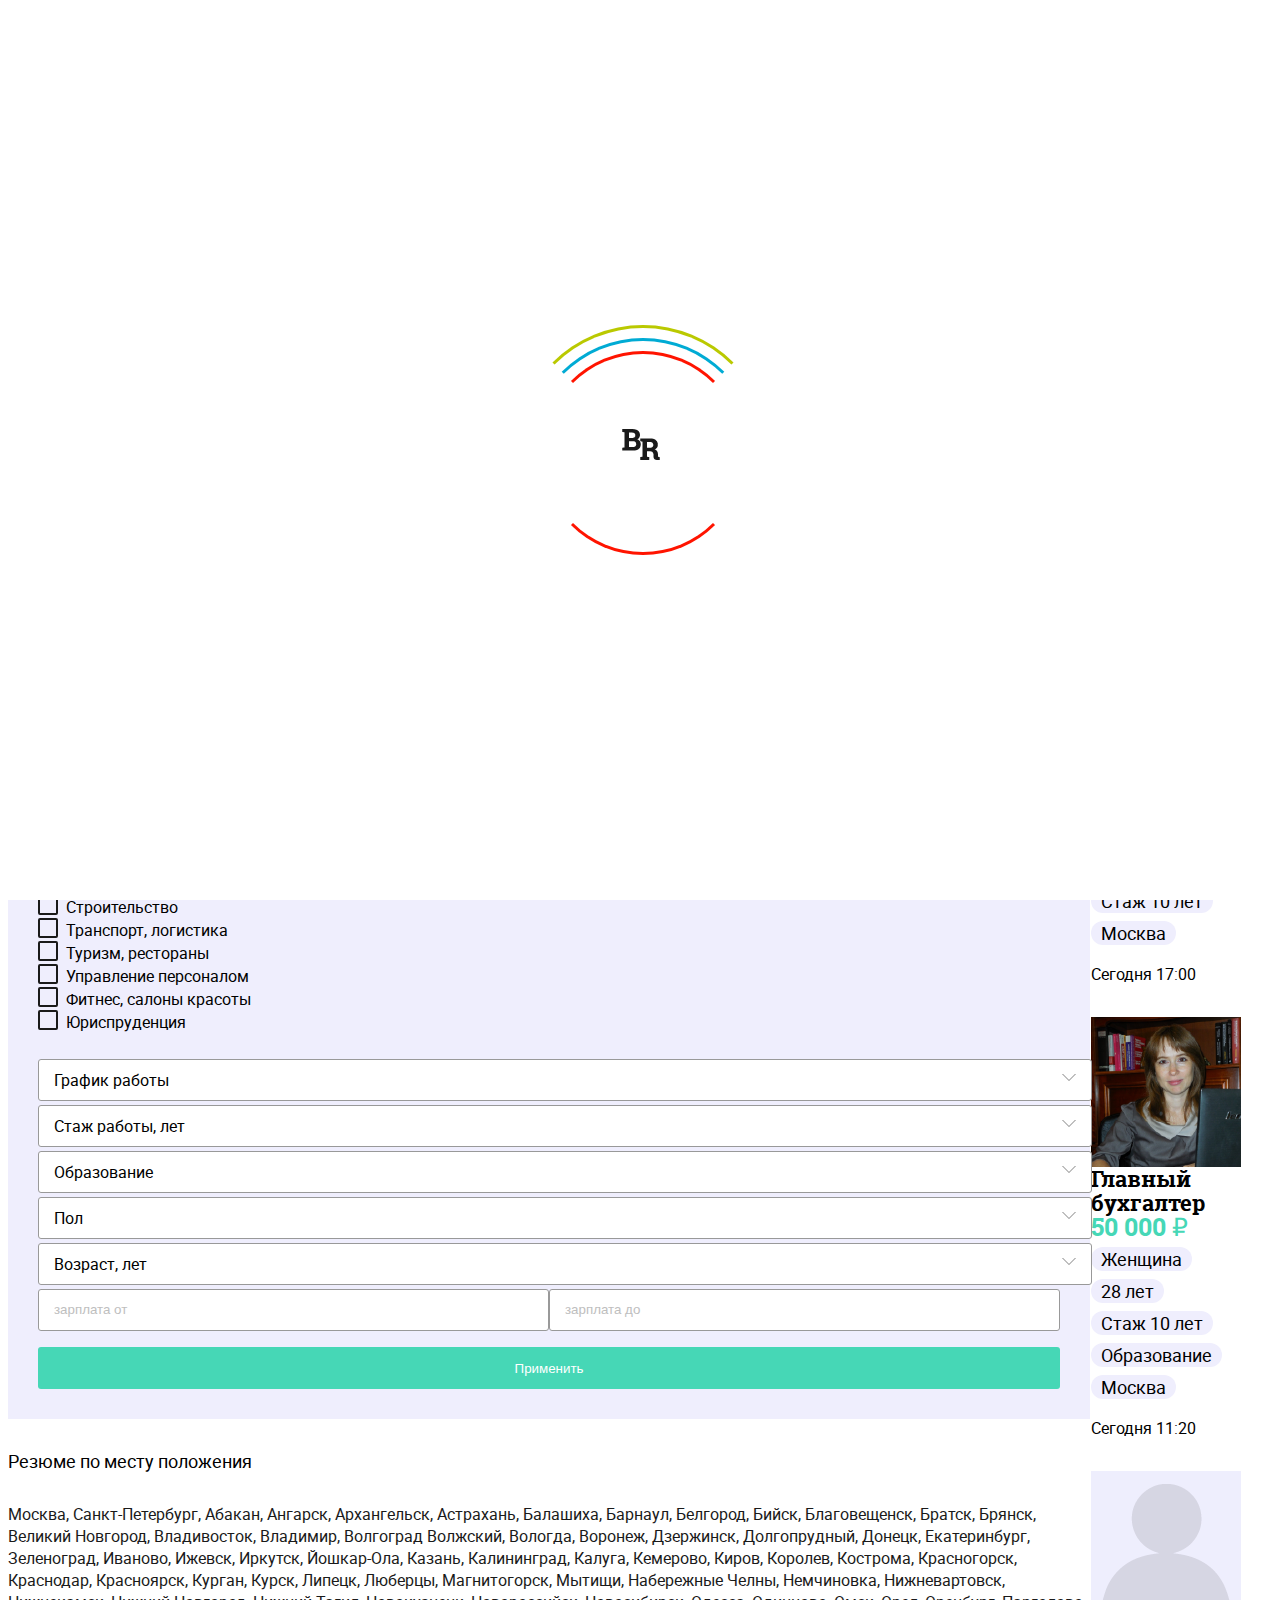
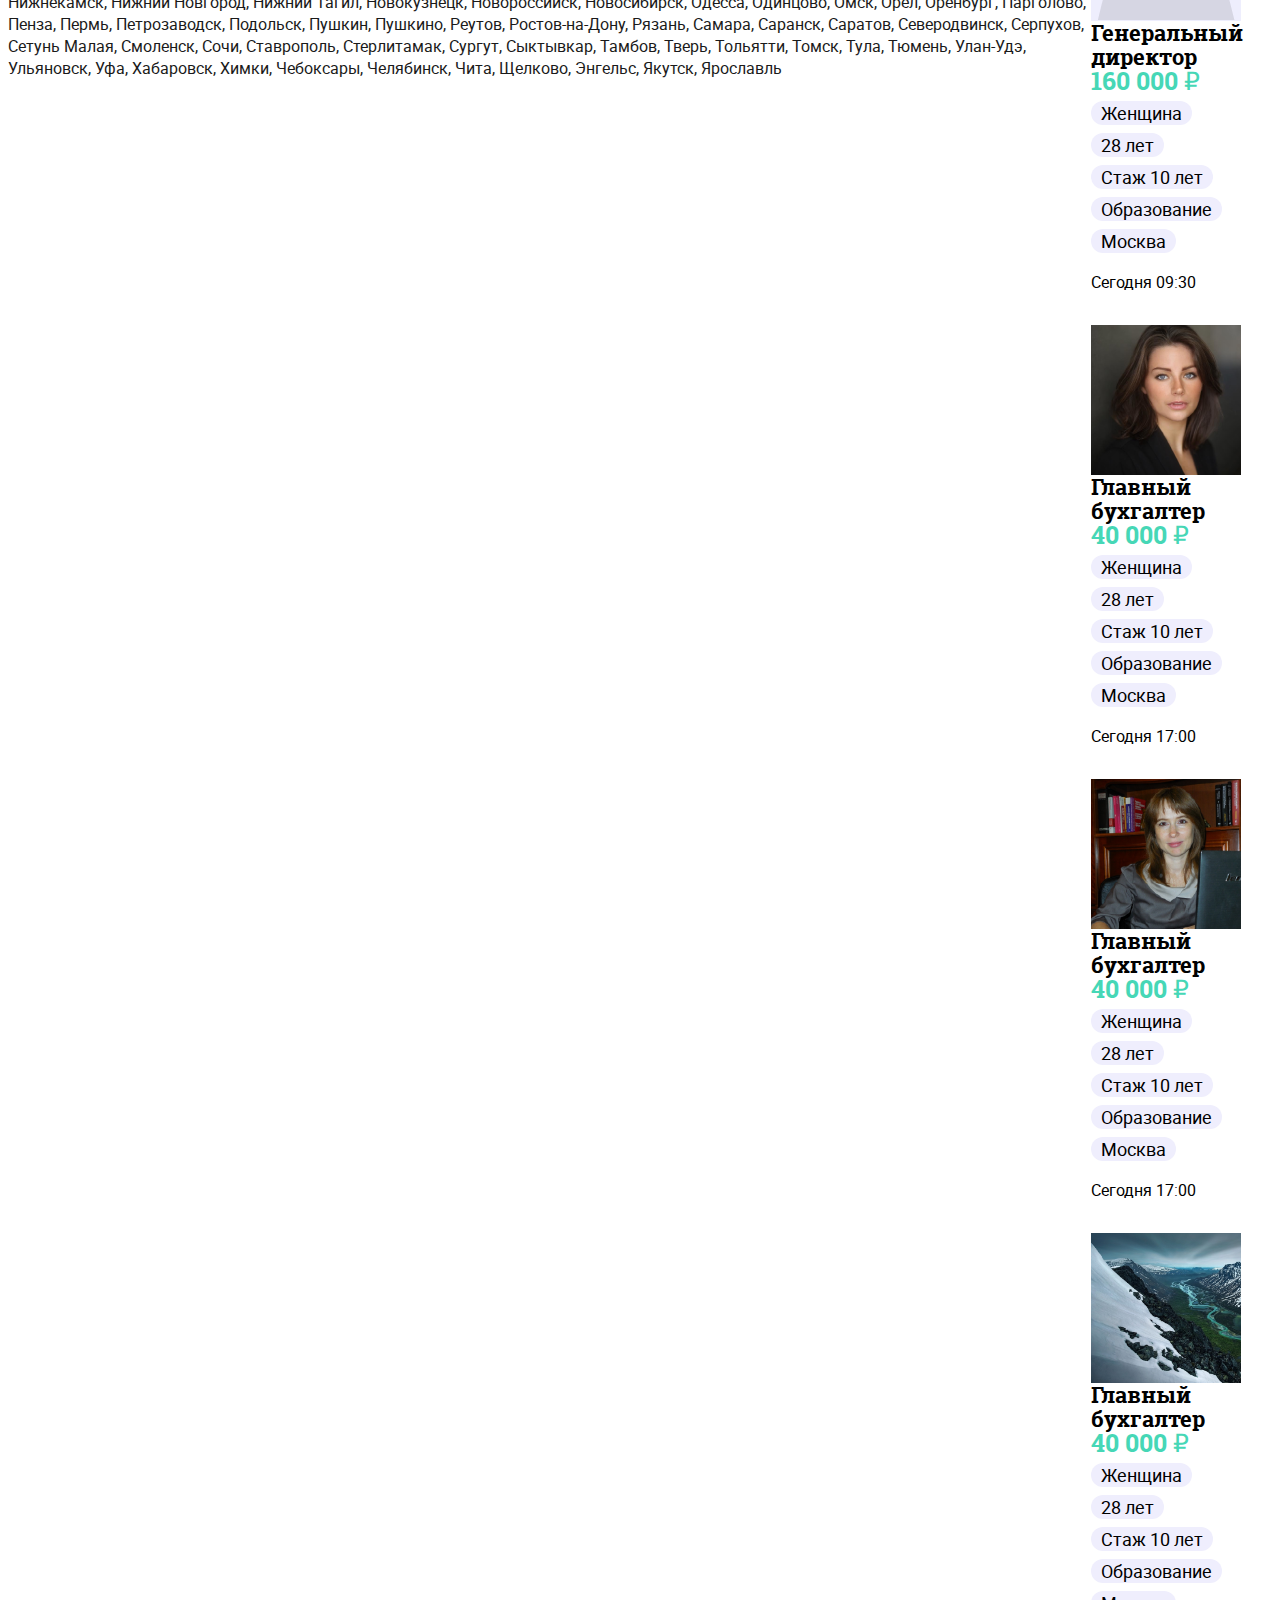
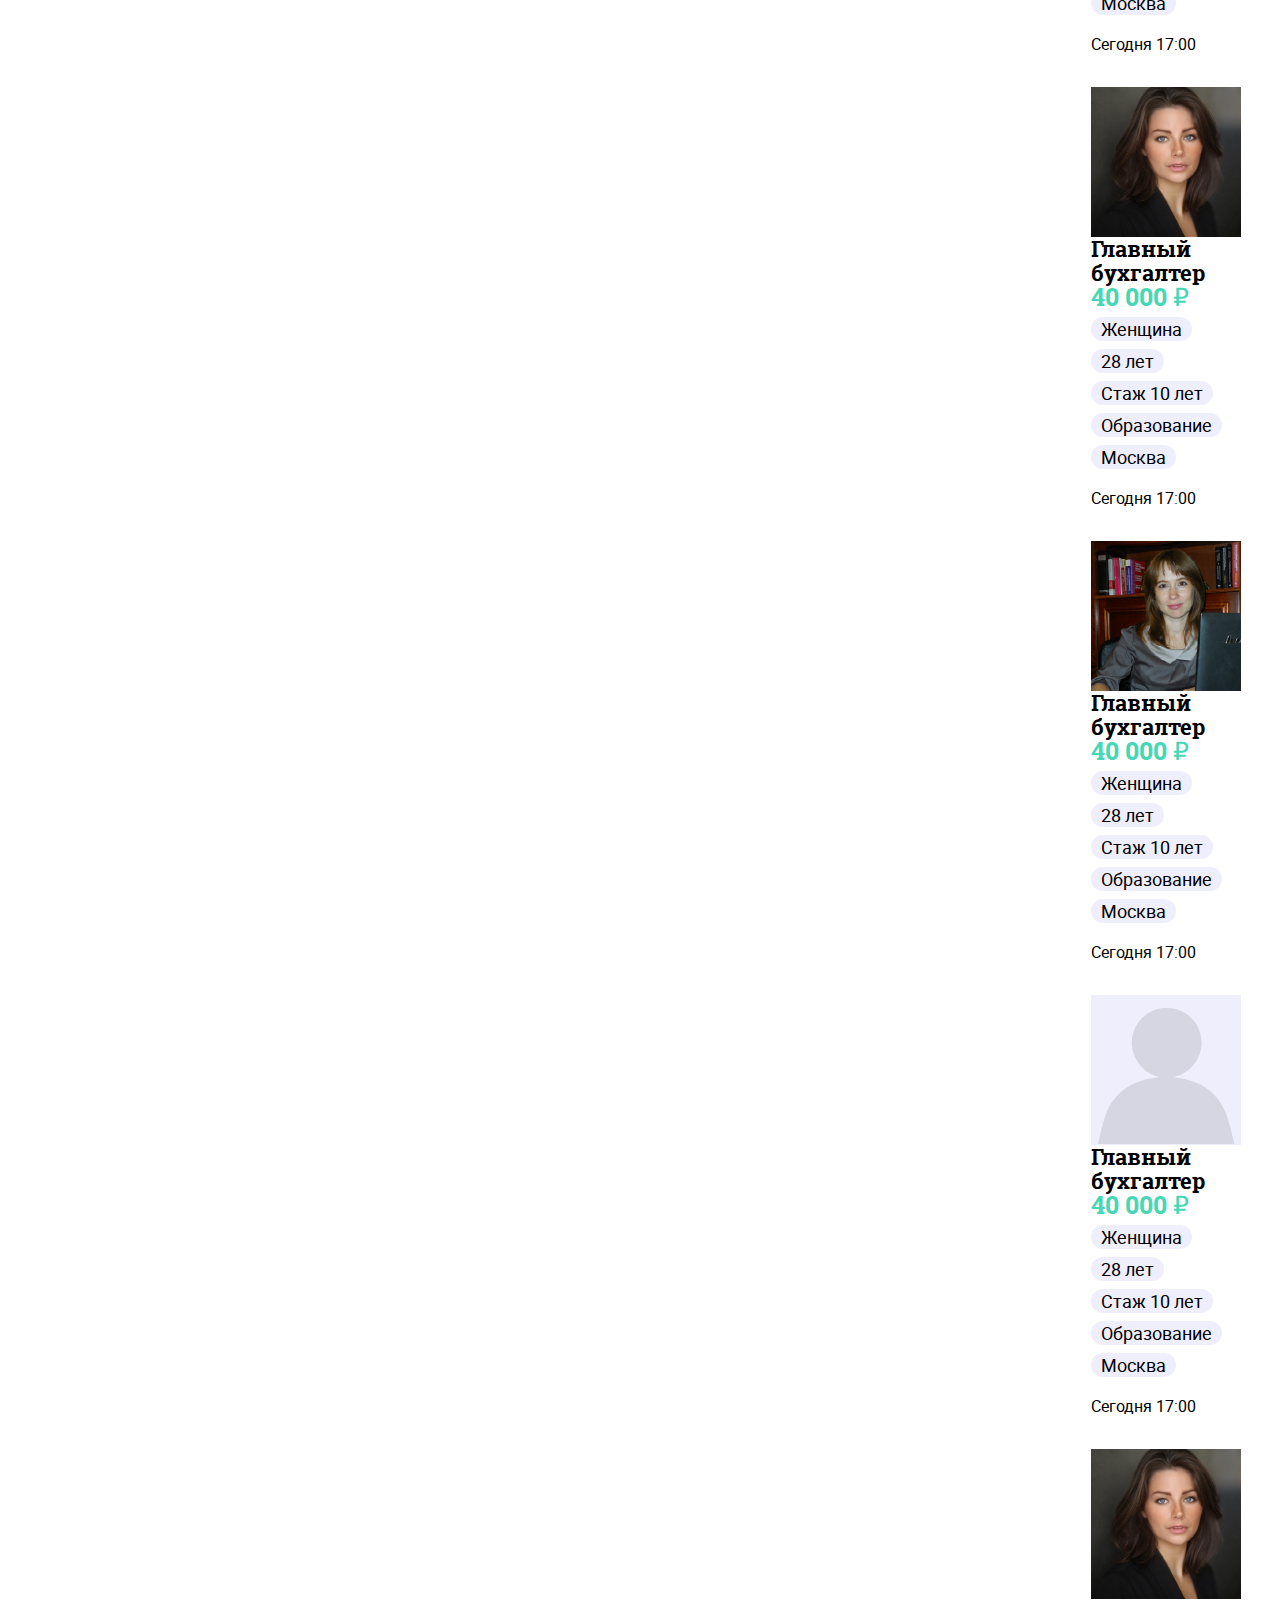
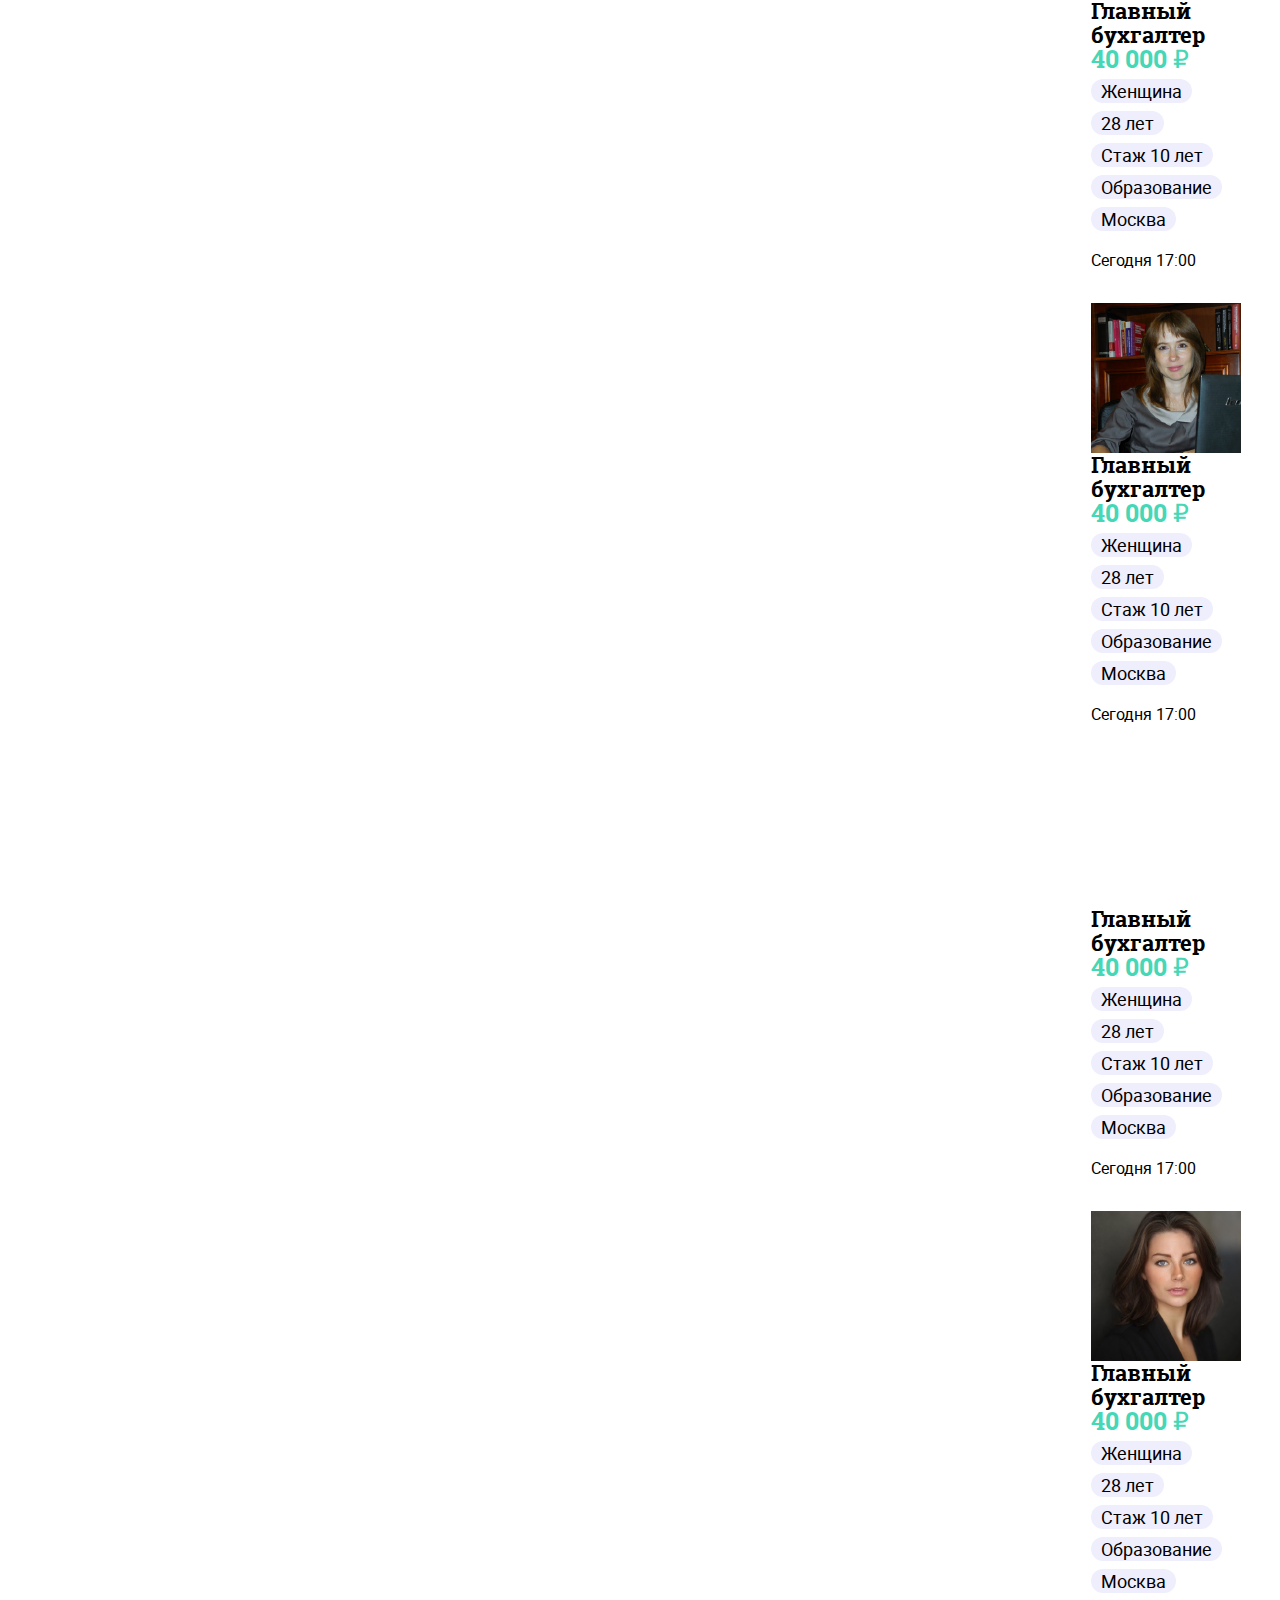
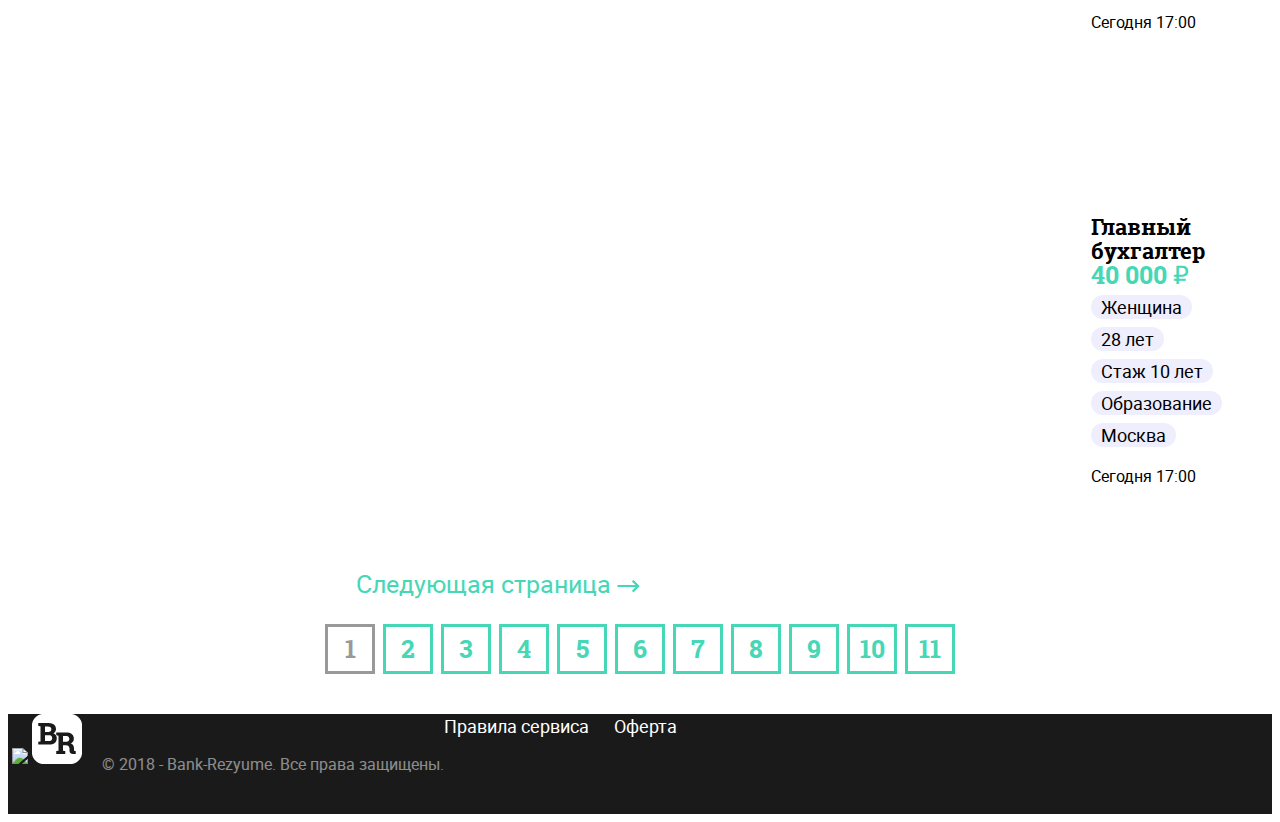
==== commit 5d7abd71: "cropbox-box" ====
--- a/index.html
+++ b/index.html
@@ -1,4 +1,4 @@
-<!DOCTYPE html>
+<!doctype html>
 <html lang="en">
 <head>
     <meta charset="UTF-8">
@@ -9,9 +9,15 @@
     <link rel="stylesheet" href="https://maxcdn.bootstrapcdn.com/bootstrap/4.0.0-alpha.6/css/bootstrap.min.css"
           integrity="sha384-rwoIResjU2yc3z8GV/NPeZWAv56rSmLldC3R/AZzGRnGxQQKnKkoFVhFQhNUwEyJ" crossorigin="anonymous">
     <link rel="stylesheet" href="css/jquery.formstyler.css">
-    <link rel="stylesheet" href="css/style-resume.css">
+    <link rel="stylesheet" href="css/style.css">
 </head>
 <body>
+<!--PRELOADER START-->
+<div id="page-preloader" class="preloader">
+    <div class="round-preload"></div>
+    <img src="img/logo.png" alt="">
+</div>
+<!--PRELOADER END-->
 <!--HEADER START-->
 <header>
     <div class="container-fluid">
@@ -19,7 +25,8 @@
             <div class="header-wrap container d-flex justify-content-between align-items-center">
                 <div class="logo">
                     <div class="logo-wrap">
-                        <div class="btn-menu-back">
+                        <div class="btn-menu">
+                            <span></span>
                             <span></span>
                             <span></span>
                         </div>
@@ -29,7 +36,7 @@
                 </div>
                 <div class="header-nav d-flex">
                     <ul>
-                        <li id="mute on-icon">
+                        <li id="mute">
                             <img class="notification-on" src="img/icon_sound_on.png" alt="">
                             <img class="notification-off active" src="img/icon_sound_off.png" alt="">
                         </li>
@@ -45,180 +52,709 @@
     </div>
 </header>
 <!--HEADER END-->
+<!--HEAD START-->
+<section class="head d-flex">
+    <div class="container-fluid">
+        <div class="row justify-content-center">
+            <div class="col">
+                <form name="header-form">
+                    <div class="header-form-wrap">
+                        <div class="title">У тебя все получится!</div>
+                        <div class="subtitle">Ищи работников для своего бизнеса быстро и просто</div>
+                        <div class="header-form-input-wrap">
+                            <input type="text" class="in" placeholder="Введите ключевые слова..">
+                            <select name="" id="">
+                                <option value="0">Москва</option>
+                                <option value="1">Московска обл.</option>
+                                <option value="2">По всей России</option>
+                                <option value="3">Выбрать другой..</option>
+                            </select>
+                            <!-- /select -->
+                            <button type="submit">Найти</button>
+                        </div>
+                        <!-- /header-form-input-wrap -->
+                    </div>
+                </form>
+                <!-- /form/header-form -->
+            </div>
+        </div>
+    </div>
+</section>
+<!--HEAD END-->
 <!--MAIN START-->
-<main class="resume">
+<main>
     <div class="container">
         <div class="row justify-content-center">
-            <div class="col">
-                <!--BTEAD CRUMBS START-->
-                <div class="bread-crumbs-head">
-                    <nav class="crumbs-link">
-                        <ul class="d-flex">
-                            <li class="active"><a href="">Все резюме г. Москва</a></li>
-                            <li><a href="">Бухгалтерия г. Москва</a></li>
-                        </ul>
-                        <ul class="crumbs-info d-flex">
-                            <li class="crumbs-info-num">Номер объявления: <span>460800190</span></li>
-                            <li class="crumbs-info-time">размещено сегодня в <span>23:14</span></li>
-                        </ul>
-                    </nav>
-                </div>
-                <!--BTEAD CRUMBS END-->
-                <div class="resume-file d-flex">
-                    <div class="resume-row col-9">
-                        <!--RESUME FAILE MAIN START-->
-                        <div class="resume-file-main">
-                            <div class="resume-head d-flex justify-content-between">
-                                <div class="position-specialist col-9">Заместитель главного бухгалтера,
-                                    бухгалтер</div>
-                                <div class="wage">40 000 ₽</div>
-                            </div>
-                            <!--/resume-head-->
-                            <div class="wrap-column d-flex justify-content-between">
-                                <div class="column-row col-8">
-                                    <div class="title-res">Сфера деятельности: <span class="description-res">Бухгалтерия, финансы</span></div>
-                                    <div class="title-res">График работы: <span class="description-res">Полный день</span></div>
-                                    <div class="title-res">Образование: <span class="description-res">Высшее</span></div>
-                                    <div class="title-res">Пол: <span class="description-res">женский</span></div>
-                                    <div class="title-res">Опыт работы: <span class="description-res">8 лет</span></div>
-                                </div>
-                                <!--/column-row-->
-                                <div class="column-row col-4">
-                                    <div class="title-res">Возраст: <span class="description-res">26 лет</span></div>
-                                    <div class="title-res">Готовность <p> к командировкам: <span class="description-res">Иногда</span></p></div>
-                                    <div class="title-res">Переезд: <span class="description-res">Невозможен</span></div>
-                                    <div class="title-res">Гражданство: <span class="description-res">Россия</span></div>
-                                </div>
-                                <!--/column-row-->
-                            </div>
-                            <!--wrap-column-->
+            <div class="col-12">
+                <div class="wraper d-flex">
+                    <!--SIDEBAR START-->
+                    <aside class="main-filter  col-lg-4 col-12">
+                        <form name="filter-list-form">
+                            <div class="filter-list">
+                                <div class="filter-list-head">
+                                    <div class="filter-title">Фильтер</div>
+                                    <div class="filter-desc">Сфера деятельности:</div>
+                                </div>
+                                <!--/filter-list-head-->
+                                <div class="filter-list-item">
+                                    <div class="input-wrap">
+                                        <input id="filter-item-5" type="checkbox">
+                                        <label for="filter-item-5">IT, интеренет, телеком</label>
+                                    </div>
+                                </div>
+                                <!--/filter-list-item-->
+                                <div class="filter-list-item">
+                                    <div class="input-wrap">
+                                        <input id="filter-item-0" type="checkbox">
+                                        <label for="filter-item-0">Автомобильный бизнес</label>
+                                    </div>
+                                </div>
+                                <!--/filter-list-item-->
+                                <div class="filter-list-item">
+                                    <div class="input-wrap">
+                                        <input id="filter-item-1" type="checkbox">
+                                        <label for="filter-item-1">Административная работа</label>
+                                    </div>
+                                </div>
+                                <!--/filter-list-item-->
+                                <div class="filter-list-item">
+                                    <div class="input-wrap">
+                                        <input id="filter-item-2" type="checkbox">
+                                        <label for="filter-item-2">Банки, инвистиции</label>
+                                    </div>
+                                </div>
+                                <!--/filter-list-item-->
+                                <div class="filter-list-item">
+                                    <div class="input-wrap">
+                                        <input id="filter-item-3" type="checkbox">
+                                        <label for="filter-item-3">Бухгалтерия, финансы</label>
+                                    </div>
+                                </div>
+                                <!--/filter-list-item-->
+                                <div class="filter-list-item">
+                                    <div class="input-wrap">
+                                        <input id="filter-item-4" type="checkbox">
+                                        <label for="filter-item-4">Высший менеджмент</label>
+                                    </div>
+                                </div>
+                                <!--/filter-list-item-->
+                                <div class="filter-list-item">
+                                    <div class="input-wrap">
+                                        <input id="filter-item-6" type="checkbox">
+                                        <label for="filter-item-6">Госслужба, НКО</label>
+                                    </div>
+                                </div>
+                                <!--/filter-list-item-->
+                                <div class="filter-list-item">
+                                    <div class="input-wrap">
+                                        <input id="filter-item-7" type="checkbox">
+                                        <label for="filter-item-7">Домашний персонал</label>
+                                    </div>
+                                </div>
+                                <!--/filter-list-item-->
+                                <div class="filter-list-item">
+                                    <div class="input-wrap">
+                                        <input id="filter-item-8" type="checkbox">
+                                        <label for="filter-item-8">ЖКХ, эксплуатация</label>
+                                    </div>
+                                </div>
+                                <!--/filter-list-item-->
+                                <div class="filter-list-item">
+                                    <div class="input-wrap">
+                                        <input id="filter-item-9" type="checkbox">
+                                        <label for="filter-item-9">Исскуство, развлечения</label>
+                                    </div>
+                                </div>
+                                <!--/filter-list-item-->
+                                <div class="filter-list-item">
+                                    <div class="input-wrap">
+                                        <input id="filter-item-10" type="checkbox">
+                                        <label for="filter-item-10">Консультирование</label>
+                                    </div>
+                                </div>
+                                <!--/filter-list-item-->
+                                <div class="filter-list-item">
+                                    <div class="input-wrap">
+                                        <input id="filter-item-11" type="checkbox">
+                                        <label for="filter-item-11">Маркетинг, реклама, PR</label>
+                                    </div>
+                                </div>
+                                <!--/filter-list-item-->
+                                <div class="filter-list-item">
+                                    <div class="input-wrap">
+                                        <input id="filter-item-12" type="checkbox">
+                                        <label for="filter-item-12">Медицина, фармацевтика</label>
+                                    </div>
+                                </div>
+                                <!--/filter-list-item-->
+                                <div class="filter-list-item">
+                                    <div class="input-wrap">
+                                        <input id="filter-item-13" type="checkbox">
+                                        <label for="filter-item-13">Образование, наука</label>
+                                    </div>
+                                </div>
+                                <!--/filter-list-item-->
+                                <div class="filter-list-item">
+                                    <div class="input-wrap">
+                                        <input id="filter-item-14" type="checkbox">
+                                        <label for="filter-item-14">Охрана, безопасность</label>
+                                    </div>
+                                </div>
+                                <!--/filter-list-item-->
+                                <div class="filter-list-item">
+                                    <div class="input-wrap">
+                                        <input id="filter-item-15" type="checkbox">
+                                        <label for="filter-item-15">Продажи</label>
+                                    </div>
+                                </div>
+                                <!--/filter-list-item-->
+                                <div class="filter-list-item">
+                                    <div class="input-wrap">
+                                        <input id="filter-item-17" type="checkbox">
+                                        <label for="filter-item-17">Производство, сырье, с/х</label>
+                                    </div>
+                                </div>
+                                <!--/filter-list-item-->
+                                <div class="filter-list-item">
+                                    <div class="input-wrap">
+                                        <input id="filter-item-18" type="checkbox">
+                                        <label for="filter-item-18">Страхование</label>
+                                    </div>
+                                </div>
+                                <!--/filter-list-item-->
+                                <div class="filter-list-item">
+                                    <div class="input-wrap">
+                                        <input id="filter-item-19" type="checkbox">
+                                        <label for="filter-item-19">Строительство</label>
+                                    </div>
+                                </div>
+                                <!--/filter-list-item-->
+                                <div class="filter-list-item">
+                                    <div class="input-wrap">
+                                        <input id="filter-item-221" type="checkbox">
+                                        <label for="filter-item-221">Транспорт, логистика</label>
+                                    </div>
+                                </div>
+                                <!--/filter-list-item-->
+                                <div class="filter-list-item">
+                                    <div class="input-wrap">
+                                        <input id="filter-item-21" type="checkbox">
+                                        <label for="filter-item-21">Туризм, рестораны</label>
+                                    </div>
+                                </div>
+                                <!--/filter-list-item-->
+                                <div class="filter-list-item">
+                                    <div class="input-wrap">
+                                        <input id="filter-item-22" type="checkbox">
+                                        <label for="filter-item-22">Управление персоналом</label>
+                                    </div>
+                                </div>
+                                <!--/filter-list-item-->
+                                <div class="filter-list-item">
+                                    <div class="input-wrap">
+                                        <input id="filter-item-23" type="checkbox">
+                                        <label for="filter-item-23">Фитнес, салоны красоты</label>
+                                    </div>
+                                </div>
+                                <!--/filter-list-item-->
+                                <div class="filter-list-item">
+                                    <div class="input-wrap">
+                                        <input id="filter-item-24" type="checkbox">
+                                        <label for="filter-item-24">Юриспруденция</label>
+                                    </div>
+                                </div>
+                                <!--/filter-list-item-->
+                                <div class="filter-select-wrap">
+                                    <select name="schedule" id="schedule">
+                                        <option value="0">График работы</option>
+                                        <option value="1">Полный день</option>
+                                        <option value="2">Неполный день</option>
+                                        <option value="3">Свободный график</option>
+                                        <option value="4">Сменный график</option>
+                                        <option value="4">Удаленно</option>
+                                        <option value="4">Вахтовый</option>
+                                        <option value="4">Релокация</option>
+                                        <option value="4">На проект</option>
+
+                                    </select>
+                                    <!-- /select -->
+                                    <select name="work_experience" id="work_experience">
+                                        <option value="0">Стаж работы, лет</option>
+                                        <option value="1">До года</option>
+                                        <option value="2">1-3</option>
+                                        <option value="3">3-5</option>
+                                        <option value="4">5-10</option>
+                                        <option value="4">более 10</option>
+                                    </select>
+                                    <!-- /select -->
+                                    <select name="education" id="education">
+                                        <option value="0">Образование</option>
+                                        <option value="1">Высшее</option>
+                                        <option value="2">Незаконченное высшие</option>
+                                        <option value="3">Среднее</option>
+                                        <option value="4">Среднее специальное</option>
+                                    </select>
+                                    <!-- /select -->
+                                    <select name="" id="sex">
+                                        <option value="0">Пол</option>
+                                        <option value="1">Мужской</option>
+                                        <option value="2">Женский</option>
+                                    </select>
+                                    <!-- /select -->
+                                    <select name="age" id="age">
+                                        <option value="0">Возраст, лет</option>
+                                        <option value="1">18-25</option>
+                                        <option value="2">25-35</option>
+                                        <option value="3">35-45</option>
+                                        <option value="4">45-60</option>
+                                    </select>
+                                    <!-- /select -->
+                                    <div class="wrap-salary">
+                                        <input type="text" class="in" placeholder="зарплата от">
+                                        <input type="text" class="in" placeholder="зарплата до">
+                                    </div>
+                                    <!-- /select -->
+                                    <button type="submit">Применить</button>
+                                </div>
+                                <!--/filter-select-wrap-->
+                            </div>
+                        </form>
+                        <!-- /form/filter-list-form -->
+                        <form name="city-list">
+                            <div class="city-wraper">
+                                <div class="title">Резюме по месту положения</div>
+                                <div class="city-list">
+                                    <a href="#">Москва, </a>
+                                    <a href="#">Санкт-Петербург, </a>
+                                    <a href="#"> Абакан, </a>
+                                    <a href="#">Ангарск, </a>
+                                    <a href="#">Архангельск, </a>
+                                    <a href="#">Астрахань, </a>
+                                    <a href="#">Балашиха, </a>
+                                    <a href="#">Барнаул, </a>
+                                    <a href="#">Белгород, </a>
+                                    <a href="#">Бийск, </a>
+                                    <a href="#">Благовещенск, </a>
+                                    <a href="#">Братск, </a>
+                                    <a href="#">Брянск, </a>
+                                    <a href="#">Великий Новгород, </a>
+                                    <a href="#">Владивосток, </a>
+                                    <a href="#">Владимир, </a>
+                                    <a href="#">Волгоград Волжский, </a>
+                                    <a href="#">Вологда, </a>
+                                    <a href="#">Воронеж, </a>
+                                    <a href="#">Дзержинск, </a>
+                                    <a href="#">Долгопрудный, </a>
+                                    <a href="#">Донецк, </a>
+                                    <a href="#">Екатеринбург, </a>
+                                    <a href="#">Зеленоград,  </a>
+                                    <a href="#">Иваново, </a>
+                                    <a href="#">Ижевск, </a>
+                                    <a href="#">Иркутск, </a>
+                                    <a href="#">Йошкар-Ола, </a>
+                                    <a href="#">Казань, </a>
+                                    <a href="#">Калининград,  </a>
+                                    <a href="#">Калуга, </a>
+                                    <a href="#">Кемерово, </a>
+                                    <a href="#">Киров, </a>
+                                    <a href="#">Королев, </a>
+                                    <a href="#">Кострома, </a>
+                                    <a href="#">Красногорск, </a>
+                                    <a href="#">Краснодар, </a>
+                                    <a href="#">Красноярск, </a>
+                                    <a href="#">Курган, </a>
+                                    <a href="#">Курск, </a>
+                                    <a href="#">Липецк, </a>
+                                    <a href="#">Люберцы, </a>
+                                    <a href="#">Магнитогорск, </a>
+                                    <a href="#">Мытищи, </a>
+                                    <a href="#">Набережные Челны, </a>
+                                    <a href="#">Немчиновка, </a>
+                                    <a href="#">Нижневартовск, </a>
+                                    <a href="#">Нижнекамск, </a>
+                                    <a href="#">Нижний Новгород, </a>
+                                    <a href="#">Нижний Тагил, </a>
+                                    <a href="#">Новокузнецк, </a>
+                                    <a href="#">Новороссийск, </a>
+                                    <a href="#">Новосибирск, </a>
+                                    <a href="#">Одесса, </a>
+                                    <a href="#">Одинцово, </a>
+                                    <a href="#">Омск, </a>
+                                    <a href="#">Орел, </a>
+                                    <a href="#">Оренбург, </a>
+                                    <a href="#">Парголово, </a>
+                                    <a href="#">Пенза, </a>
+                                    <a href="#">Пермь, </a>
+                                    <a href="#">Петрозаводск, </a>
+                                    <a href="#">Подольск, </a>
+                                    <a href="#">Пушкин, </a>
+                                    <a href="#">Пушкино, </a>
+                                    <a href="#">Реутов, </a>
+                                    <a href="#">Ростов-на-Дону, </a>
+                                    <a href="#">Рязань, </a>
+                                    <a href="#">Самара, </a>
+                                    <a href="#">Саранск, </a>
+                                    <a href="#">Саратов, </a>
+                                    <a href="#">Северодвинск, </a>
+                                    <a href="#">Серпухов, </a>
+                                    <a href="#">Сетунь Малая, </a>
+                                    <a href="#">Смоленск, </a>
+                                    <a href="#">Сочи, </a>
+                                    <a href="#">Ставрополь, </a>
+                                    <a href="#">Стерлитамак, </a>
+                                    <a href="#">Сургут, </a>
+                                    <a href="#">Сыктывкар, </a>
+                                    <a href="#">Тамбов, </a>
+                                    <a href="#">Тверь, </a>
+                                    <a href="#">Тольятти, </a>
+                                    <a href="#">Томск, </a>
+                                    <a href="#">Тула, </a>
+                                    <a href="#">Тюмень, </a>
+                                    <a href="#">Улан-Удэ, </a>
+                                    <a href="#">Ульяновск, </a>
+                                    <a href="#">Уфа, </a>
+                                    <a href="#">Хабаровск, </a>
+                                    <a href="#">Химки, </a>
+                                    <a href="#">Чебоксары, </a>
+                                    <a href="#">Челябинск, </a>
+                                    <a href="#">Чита, </a>
+                                    <a href="#">Щелково, </a>
+                                    <a href="#">Энгельс, </a>
+                                    <a href="#">Якутск, </a>
+                                    <a href="#">Ярославль</a>
+                                </div>
+                            </div>
+                        </form>
+                        <!-- /form/city-list -->
+                    </aside>
+                    <!--SIDEBAR END-->
+                    <!--MAIN CONTENT START-->
+                    <div class="resume-container desctop-win col-xl-9 col-lg-8 col-md-12 col-12">
+                            <div class="head-list">
+                                <div>Все резюме г. Москва <span>(6236)</span></div>
+                            </div>
+                            <!-- /head-list -->
+                            <div class="resume-item d-flex">
+                                <div class="resume-foto">
+                                    <img class="resume-img" src="img/foto-1.png" alt="">
+                                </div>
+                                <div class="resume-row">
+                                    <div class="resume-head d-flex justify-content-between">
+                                        <div class="position-specialist">
+                                            Бухгалтер / главный бухгалтер приходящий, удаленно
+                                        </div>
+                                        <div class="wage">40 000 ₽</div>
+                                    </div>
+                                    <div class="resume-tag">
+                                        <div class="tag-sex">Женщина</div>
+                                        <div class="tag-age">28 лет</div>
+                                        <div class="tag-education">Высшее бразование</div>
+                                        <div class="tag-experience">Стаж 10 лет</div>
+                                        <div class="tag-city">Москва</div>
+                                    </div>
+                                    <div class="visiting_time">Сегодня 17:00</div>
+                                </div>
+                            </div>
+                            <!-- /.resume-item -->
+                            <div class="resume-item d-flex">
+                            <div class="resume-foto">
+                                <img class="resume-img" src="img/foto-2.png" alt="">
+                            </div>
+                            <div class="resume-row">
+                                <div class="resume-head d-flex justify-content-between">
+                                    <div class="position-specialist">Главный бухгалтер</div>
+                                    <div class="wage">50 000 ₽</div>
+                                </div>
+                                <div class="resume-tag">
+                                    <div class="tag-sex">Женщина</div>
+                                    <div class="tag-age">28 лет</div>
+                                    <div class="tag-experience">Стаж 10 лет</div>
+                                    <div class="tag-education">Образование</div>
+                                    <div class="tag-city">Москва</div>
+                                </div>
+                                <div class="visiting_time">Сегодня 11:20</div>
+                            </div>
                         </div>
-                        <!--RESUME FAILE MAIN END-->
-                        <!--RESUME DESCRIPTION START-->
-                        <div class="resume-descriptionn col">
-                            <div class="title">Описание</div>
-                            <div class="desc-wrap">
-                                Коммуникабельность, внимательность, стрессоустойчивость, желание работать и зарабатывать, расти по карьерной лестнице, целеустремленность, ответственность.
-                                Коммуникабельность, внимательность, стрессоустойчивость, желание работать и зарабатывать, расти по карьерной лестнице, целеустремленность, ответственность.
-                                Коммуникабельность, внимательность, стрессоустойчивость, желание работать и зарабатывать, расти по карьерной лестнице, целеустремленность, ответственность.
-                                Коммуникабельность, внимательность, стрессоустойчивость, желание работать и зарабатывать, расти по карьерной лестнице, целеустремленность, ответственность.
-                                Коммуникабельность, внимательность, стрессоустойчивость, желание работать и зарабатывать, расти по карьерной лестнице, целеустремленность, ответственность.
-                            </div>
-                        </div>
-                        <!--RESUME DESCRIPTION END-->
-                        <!--SIMILAR START-->
-                        <div class="similar-ads col">
-                            <div class="title">Похожие объявления</div>
-                            <div class="similar-ads-wrap d-flex">
-                                <div class="similar-box cropbox-box">
-                                    <a href="#">
-                                        <img class="cropbox-img" src="img/3911367371.jpg" alt="">
-                                        <div class="title-box">Бухгалтер, главный бухгалтер</div>
-                                        <div class="coast">40 000 Р</div>
-                                    </a>
-                                </div>
-                                <div class="similar-box cropbox-box">
-                                    <a href="#">
-                                        <img class="cropbox-img" src="img/3990913271.jpg" alt="">
-                                        <div class="title-box">Бухгалтер, главный бухгалтер</div>
-                                        <div class="coast">40 000 Р</div>
-                                    </a>
-                                </div>
-                                <div class="similar-box">
-                                    <a href="#">
-                                        <img src="img/foto-2.png" alt="">
-                                        <div class="title-box">Бухгалтер, главный бухгалтер</div>
-                                        <div class="coast">40 000 Р</div>
-                                    </a>
-                                </div>
-                                <div class="similar-box">
-                                    <a href="#">
-                                        <img src="img/foto-2.png" alt="">
-                                        <div class="title-box">Бухгалтер, главный бухгалтер</div>
-                                        <div class="coast">40 000 Р</div>
-                                    </a>
-                                </div>
-                                <div class="similar-box">
-                                    <a href="#">
-                                        <img src="img/foto-2.png" alt="">
-                                        <div class="title-box">Бухгалтер, главный бухгалтер</div>
-                                        <div class="coast">40 000 Р</div>
-                                    </a>
-                                </div>
-                                <div class="similar-box">
-                                    <a href="#">
-                                        <img src="img/foto-2.png" alt="">
-                                        <div class="title-box">Бухгалтер, главный бухгалтер</div>
-                                        <div class="coast">40 000 Р</div>
-                                    </a>
-                                </div>
-                                <div class="similar-box">
-                                    <a href="#">
-                                        <img src="img/foto-2.png" alt="">
-                                        <div class="title-box">Бухгалтер, главный бухгалтер</div>
-                                        <div class="coast">40 000 Р</div>
-                                    </a>
-                                </div>
-                                <div class="similar-box">
-                                    <a href="#">
-                                        <img src="img/foto-2.png" alt="">
-                                        <div class="title-box">Бухгалтер, главный бухгалтер</div>
-                                        <div class="coast">40 000 Р</div>
-                                    </a>
-                                </div>
-                                <div class="similar-box">
-                                    <a href="#">
-                                        <img src="img/foto-2.png" alt="">
-                                        <div class="title-box">Бухгалтер, главный бухгалтер</div>
-                                        <div class="coast">40 000 Р</div>
-                                    </a>
-                                </div>
-                                <div class="similar-box">
-                                    <a href="#">
-                                        <img src="img/foto-2.png" alt="">
-                                        <div class="title-box">Бухгалтер, главный бухгалтер</div>
-                                        <div class="coast">40 000 Р</div>
-                                    </a>
-                                </div>
-                            </div>
-                            <!--/similar-ads-wrap-->
-                            <div class="similar-btn-wrap"><button>Показать ещё объявления</button></div>
-                        </div>
-                        <!--SIMILAR END-->
+                            <!-- /.resume-item -->
+                            <div class="resume-item d-flex">
+                                <div class="resume-foto">
+                                    <img class="resume-img"  src="img/picture_photo.png" alt="">
+                                </div>
+                                <div class="resume-row">
+                                    <div class="resume-head d-flex justify-content-between">
+                                        <div class="position-specialist">Генеральный директор</div>
+                                        <div class="wage">160 000 ₽</div>
+                                    </div>
+                                    <div class="resume-tag">
+                                        <div class="tag-sex">Женщина</div>
+                                        <div class="tag-age">28 лет</div>
+                                        <div class="tag-experience">Стаж 10 лет</div>
+                                        <div class="tag-education">Образование</div>
+                                        <div class="tag-city">Москва</div>
+                                    </div>
+                                    <div class="visiting_time">Сегодня 09:30</div>
+                                </div>
+                            </div>
+                            <!-- /.resume-item -->
+                            <div class="resume-item d-flex">
+                                <div class="resume-foto">
+                                    <img class="resume-img"  src="img/foto-1.png" alt="">
+                                </div>
+                                <div class="resume-row">
+                                    <div class="resume-head d-flex justify-content-between">
+                                        <div class="position-specialist">Главный бухгалтер</div>
+                                        <div class="wage">40 000 ₽</div>
+                                    </div>
+                                    <div class="resume-tag">
+                                        <div class="tag-sex">Женщина</div>
+                                        <div class="tag-age">28 лет</div>
+                                        <div class="tag-experience">Стаж 10 лет</div>
+                                        <div class="tag-education">Образование</div>
+                                        <div class="tag-city">Москва</div>
+                                    </div>
+                                    <div class="visiting_time">Сегодня 17:00</div>
+                                </div>
+                            </div>
+                            <!-- /.resume-item -->
+                            <div class="resume-item d-flex">
+                                <div class="resume-foto">
+                                    <img class="resume-img" src="img/foto-2.png" alt="">
+                                </div>
+                                <div class="resume-row">
+                                    <div class="resume-head d-flex justify-content-between">
+                                        <div class="position-specialist">Главный бухгалтер</div>
+                                        <div class="wage">40 000 ₽</div>
+                                    </div>
+                                    <div class="resume-tag">
+                                        <div class="tag-sex">Женщина</div>
+                                        <div class="tag-age">28 лет</div>
+                                        <div class="tag-experience">Стаж 10 лет</div>
+                                        <div class="tag-education">Образование</div>
+                                        <div class="tag-city">Москва</div>
+                                    </div>
+                                    <div class="visiting_time">Сегодня 17:00</div>
+                                </div>
+                            </div>
+                            <!-- /.resume-item -->
+                            <div class="resume-item d-flex">
+                                <div class="resume-foto">
+                                    <img class="resume-img" src="img/148717.jpg" alt="">
+                                </div>
+                                <div class="resume-row">
+                                    <div class="resume-head d-flex justify-content-between">
+                                        <div class="position-specialist">Главный бухгалтер</div>
+                                        <div class="wage">40 000 ₽</div>
+                                    </div>
+                                    <div class="resume-tag">
+                                        <div class="tag-sex">Женщина</div>
+                                        <div class="tag-age">28 лет</div>
+                                        <div class="tag-experience">Стаж 10 лет</div>
+                                        <div class="tag-education">Образование</div>
+                                        <div class="tag-city">Москва</div>
+                                    </div>
+                                    <div class="visiting_time">Сегодня 17:00</div>
+                                </div>
+                            </div>
+                            <!-- /.resume-item -->
+                            <div class="resume-item d-flex">
+                                <div class="resume-foto">
+                                    <img class="resume-img" src="img/foto-1.png" alt="">
+                                </div>
+                                <div class="resume-row">
+                                    <div class="resume-head d-flex justify-content-between">
+                                        <div class="position-specialist">Главный бухгалтер</div>
+                                        <div class="wage">40 000 ₽</div>
+                                    </div>
+                                    <div class="resume-tag">
+                                        <div class="tag-sex">Женщина</div>
+                                        <div class="tag-age">28 лет</div>
+                                        <div class="tag-experience">Стаж 10 лет</div>
+                                        <div class="tag-education">Образование</div>
+                                        <div class="tag-city">Москва</div>
+                                    </div>
+                                    <div class="visiting_time">Сегодня 17:00</div>
+                                </div>
+                            </div>
+                            <!-- /.resume-item -->
+                            <div class="resume-item d-flex">
+                                <div class="resume-foto">
+                                    <img class="resume-foto" src="img/foto-2.png" alt="">
+                                </div>
+                                <div class="resume-row">
+                                    <div class="resume-head d-flex justify-content-between">
+                                        <div class="position-specialist">Главный бухгалтер</div>
+                                        <div class="wage">40 000 ₽</div>
+                                    </div>
+                                    <div class="resume-tag">
+                                        <div class="tag-sex">Женщина</div>
+                                        <div class="tag-age">28 лет</div>
+                                        <div class="tag-experience">Стаж 10 лет</div>
+                                        <div class="tag-education">Образование</div>
+                                        <div class="tag-city">Москва</div>
+                                    </div>
+                                    <div class="visiting_time">Сегодня 17:00</div>
+                                </div>
+                            </div>
+                            <!-- /.resume-item -->
+                            <div class="resume-item d-flex">
+                                <div class="resume-foto">
+                                    <img class="resume-img" src="img/picture_photo.png" alt="">
+                                </div>
+                                <div class="resume-row">
+                                    <div class="resume-head d-flex justify-content-between">
+                                        <div class="position-specialist">Главный бухгалтер</div>
+                                        <div class="wage">40 000 ₽</div>
+                                    </div>
+                                    <div class="resume-tag">
+                                        <div class="tag-sex">Женщина</div>
+                                        <div class="tag-age">28 лет</div>
+                                        <div class="tag-experience">Стаж 10 лет</div>
+                                        <div class="tag-education">Образование</div>
+                                        <div class="tag-city">Москва</div>
+                                    </div>
+                                    <div class="visiting_time">Сегодня 17:00</div>
+                                </div>
+                            </div>
+                            <!-- /.resume-item -->
+                            <div class="resume-item d-flex">
+                                <div class="resume-foto">
+                                    <img class="resume-img" src="img/foto-1.png" alt="">
+                                </div>
+                                <div class="resume-row">
+                                    <div class="resume-head d-flex justify-content-between">
+                                        <div class="position-specialist">Главный бухгалтер</div>
+                                        <div class="wage">40 000 ₽</div>
+                                    </div>
+                                    <div class="resume-tag">
+                                        <div class="tag-sex">Женщина</div>
+                                        <div class="tag-age">28 лет</div>
+                                        <div class="tag-experience">Стаж 10 лет</div>
+                                        <div class="tag-education">Образование</div>
+                                        <div class="tag-city">Москва</div>
+                                    </div>
+                                    <div class="visiting_time">Сегодня 17:00</div>
+                                </div>
+                            </div>
+                            <!-- /.resume-item -->
+                            <div class="resume-item d-flex">
+                                <div class="resume-foto">
+                                    <img class="resume-img" src="img/foto-2.png" alt="">
+                                </div>
+                                <div class="resume-row">
+                                    <div class="resume-head d-flex justify-content-between">
+                                        <div class="position-specialist">Главный бухгалтер</div>
+                                        <div class="wage">40 000 ₽</div>
+                                    </div>
+                                    <div class="resume-tag">
+                                        <div class="tag-sex">Женщина</div>
+                                        <div class="tag-age">28 лет</div>
+                                        <div class="tag-experience">Стаж 10 лет</div>
+                                        <div class="tag-education">Образование</div>
+                                        <div class="tag-city">Москва</div>
+                                    </div>
+                                    <div class="visiting_time">Сегодня 17:00</div>
+                                </div>
+                            </div>
+                            <!-- /.resume-item -->
+                            <div class="resume-item d-flex">
+                                <div class="resume-foto">
+                                    <img class="resume-img" src="img/resume-3.png" alt="">
+                                </div>
+                                <div class="resume-row">
+                                    <div class="resume-head d-flex justify-content-between">
+                                        <div class="position-specialist">Главный бухгалтер</div>
+                                        <div class="wage">40 000 ₽</div>
+                                    </div>
+                                    <div class="resume-tag">
+                                        <div class="tag-sex">Женщина</div>
+                                        <div class="tag-age">28 лет</div>
+                                        <div class="tag-experience">Стаж 10 лет</div>
+                                        <div class="tag-education">Образование</div>
+                                        <div class="tag-city">Москва</div>
+                                    </div>
+                                    <div class="visiting_time">Сегодня 17:00</div>
+                                </div>
+                            </div>
+                            <!-- /.resume-item -->
+                            <div class="resume-item d-flex">
+                                <div class="resume-foto">
+                                    <img class="resume-img" src="img/foto-1.png" alt="">
+                                </div>
+                                <div class="resume-row">
+                                    <div class="resume-head d-flex justify-content-between">
+                                        <div class="position-specialist">Главный бухгалтер</div>
+                                        <div class="wage">40 000 ₽</div>
+                                    </div>
+                                    <div class="resume-tag">
+                                        <div class="tag-sex">Женщина</div>
+                                        <div class="tag-age">28 лет</div>
+                                        <div class="tag-experience">Стаж 10 лет</div>
+                                        <div class="tag-education">Образование</div>
+                                        <div class="tag-city">Москва</div>
+                                    </div>
+                                    <div class="visiting_time">Сегодня 17:00</div>
+                                </div>
+                            </div>
+                            <!-- /.resume-item -->
+                            <div class="resume-item d-flex">
+                                <div class="resume-foto">
+                                    <img class="resume-img" src="img/22366436_1904341483164481_2580371210468297099_n.jpg" alt="">
+                                </div>
+                                <div class="resume-row">
+                                    <div class="resume-head d-flex justify-content-between">
+                                        <div class="position-specialist">Главный бухгалтер</div>
+                                        <div class="wage">40 000 ₽</div>
+                                    </div>
+                                    <div class="resume-tag">
+                                        <div class="tag-sex">Женщина</div>
+                                        <div class="tag-age">28 лет</div>
+                                        <div class="tag-experience">Стаж 10 лет</div>
+                                        <div class="tag-education">Образование</div>
+                                        <div class="tag-city">Москва</div>
+                                    </div>
+                                    <div class="visiting_time">Сегодня 17:00</div>
+                                </div>
+                            </div>
+                            <!-- /.resume-item -->
                     </div>
-                    <!--RESUME FOTO START-->
-                    <div class="resume-foto col-3 d-flex justify-content-start">
-                        <div class="foto-wrap">
-                            <img class="cropbox-img" src="img/3990913271.jpg" alt="">
-                        </div>
-                        <!--/foto-wrap-->
-                        <div class="line-tell">
-                            <button>+8 909 XXX XX XX<span>Показать</span></button>
-                        </div>
-                        <!--/line-tell-->
-                        <div class="line-adres">Адрес: <span>Москва, Кожуховская</span></div>
-                        <!--/line-adres-->
-                    </div>
-                    <!--RESUME FOTO END-->
-                </div>
+                    <!--MAIN CONTENT END-->
+                </div>
+                <!--PAGINATION START-->
+                <nav class="pagination">
+                    <a href="#" class="next-page">Следующая страница <img src="img/icon_arrow_right.png" alt=""></a>
+                    <ul>
+                        <li class="active"><a href="#">1</a></li>
+                        <li><a href="#">2</a></li>
+                        <li><a href="#">3</a></li>
+                        <li><a href="#">4</a></li>
+                        <li><a href="#">5</a></li>
+                        <li><a href="#">6</a></li>
+                        <li><a href="#">7</a></li>
+                        <li><a href="#">8</a></li>
+                        <li><a href="#">9</a></li>
+                        <li><a href="#">10</a></li>
+                        <li><a href="#">11</a></li>
+                    </ul>
+                </nav>
+                <!--PAGINATION END-->
             </div>
         </div>
     </div>
 </main>
 <!--MAIN END-->
 <!--FOOTER START-->
-<footer class="footer">
+<footer>
     <div class="container-fluid">
         <div class="row justify-content-center">
             <div class="header-wrap container justify-content-between align-items-center">
                 <div class="logo">
-                    <div class="img-wrap">
+                    <div>
                         <a href="//www.free-kassa.ru/"><img src="//www.free-kassa.ru/img/fk_btn/9.png"></a>
-                        <img class="logo-footer" src="img/logo.png" alt="">
+                        <img src="img/logo.png" alt="">
                     </div>
-                    <div class="copyright">© 2018 - Bank-Rezyume. Все права защищены.</div>
-                </div>
-                <div class="header-nav header-nav-footer">
+                    <div>© 2018 - Bank-Rezyume. Все права защищены.</div>
+                </div>
+                <div class="header-nav">
                     <ul>
                         <li><a href="#">Правила сервиса</a></li>
                         <li><a href="#">Оферта</a></li>
@@ -231,160 +767,160 @@
 <!--FOOTER END-->
 <!--POPUPS START-->
 <div class="popups">
-    <div id="enter-form-id" class="enter-form modal-pop">
-        <div class="close-modal-btn">
-            <span></span>
-            <span></span>
+<div id="enter-form-id" class="enter-form modal-pop">
+    <div class="close-modal-btn">
+        <span></span>
+        <span></span>
+    </div>
+    <div class="head-popup">
+        <div class="title-modal">Вход</div>
+        <div class="subtitle-modal"><a href="">Я не зарегистрирован</a></div>
+    </div>
+    <div class="wpap-form-popup">
+        <form name="enter-form-modal">
+            <div class="input-wrap-modal">
+                <input class="input-modal in" type="email" required placeholder="Электронная почта">
+                <span class="form-error">Это поле должно содержать E-Mail в формате example@site.com</span>
+                <input class="input-modal in" type="password" minlength="6" maxlength="24" pattern="[a-zA-Z0-9]+" placeholder="Пароль">
+                <span class="form-error">Это поле должно содержать латинцкие буквы и цыфры 0-9</span>
+                <div class="check-box-modal">
+                    <input id="enter-form-check" class="" type="checkbox">
+                    <label for="enter-form-check">Чужой компьютер</label>
+                    <div class="subtitle-modal"><a href="">Забыли пароль?</a></div>
+                </div>
+                <button type="submit">Войти</button>
+            </div>
+        </form>
+    </div>
+</div>
+<!--/enter-form-->
+<div id="registration-form-id" class="registration-form modal-pop">
+    <div class="close-modal-btn">
+        <span></span>
+        <span></span>
+    </div>
+    <div class="head-popup">
+        <div class="title-modal">Регистрация</div>
+        <div class="subtitle-modal"><a href="">Я уже зарегистрирован</a></div>
+    </div>
+    <div class="wpap-form-popup">
+        <form name="registration-form-modal">
+            <div class="input-wrap-modal">
+                <input class="input-modal in" type="text" required minlength="3" maxlength="18" placeholder="Имя">
+                <span class="form-error">Это поле обязательно к заполнению мин 3 символа</span>
+                <input class="input-modal in" type="email" required minlength="5" maxlength="24" placeholder="Электронная почта">
+                <span class="form-error">Это поле должно содержать E-Mail в формате example@site.com</span>
+                <input class="input-modal in" type="password" required minlength="6" maxlength="24" pattern="[a-zA-Z0-9]+" placeholder="Пароль">
+                <span class="form-error">Это поле должно содержать латинцкие буквы и цыфры 0-9, 6-24 символов</span>
+                <input class="input-modal in" type="tel" minlength="13" maxlength="13" pattern="\+\d{12}" placeholder="Номер моб. телефона">
+                <span class="form-error">Телефон в международном формате +7XXXXXXXXXX</span>
+                <div class="check-box-modal">
+                    <input id="reg-form-check" class="" type="checkbox">
+                    <label for="reg-form-check">Получать новости и специальные
+                        <p>предложения Bank-rezyume</p></label>
+                </div>
+                <button type="submit">Зарегистрироваться</button>
+            </div>
+        </form>
+        <div class="footer-modal">
+            <div class="footer-title">Нажимая «Зарегистрироваться»,
+                вы принимаете условия</div>
+            <div class="subtitle-modal"><a href="">пользовательского соглашения</a></div>
         </div>
-        <div class="head-popup">
-            <div class="title-modal">Вход</div>
-            <div class="subtitle-modal"><a href="">Я не зарегистрирован</a></div>
-        </div>
-        <div class="wpap-form-popup">
-            <form name="enter-form-modal">
-                <div class="input-wrap-modal">
-                    <input class="input-modal in" type="email" required placeholder="Электронная почта">
-                    <span class="form-error">Это поле должно содержать E-Mail в формате example@site.com</span>
-                    <input class="input-modal in" type="password" minlength="6" maxlength="24" pattern="[a-zA-Z0-9]+" placeholder="Пароль">
-                    <span class="form-error">Это поле должно содержать латинцкие буквы и цыфры 0-9</span>
-                    <div class="check-box-modal">
-                        <input id="enter-form-check" class="" type="checkbox">
-                        <label for="enter-form-check">Чужой компьютер</label>
-                        <div class="subtitle-modal"><a href="">Забыли пароль?</a></div>
+    </div>
+</div>
+<!--/registration-form-->
+<div id="recovery-form-id" class="recovery-form modal-pop">
+    <div class="close-modal-btn">
+        <span></span>
+        <span></span>
+    </div>
+    <div class="head-popup">
+        <div class="title-modal">Восстановление доступа</div>
+        <div class="subtitle-modal"><a href="">Я вспомнил пароль</a></div>
+        <div class="title-description">Введите адрес электронной почты,
+            который был указан при регистрации.</div>
+    </div>
+    <div class="wpap-form-popup">
+        <form name="recovery-form-modal">
+            <div class="input-wrap-modal">
+                <input class="input-modal in" type="email" required minlength="5" maxlength="24" placeholder="Электронная почта">
+                <span class="form-error">Это поле должно содержать E-Mail в формате example@site.com</span>
+                <button type="submit">Сбросить текущий пароль</button>
+                <div class="subtitle-modal"><a href="">Восстановить по телефону</a></div>
+            </div>
+        </form>
+
+    </div>
+</div>
+<!--/recovery-form-->
+<div id="payment-form-id" class="payment-form modal-pop">
+    <div class="close-modal-btn">
+        <span></span>
+        <span></span>
+    </div>
+    <div class="head-popup">
+        <div class="title-modal">Доступ к контактам резюме на 30 дней</div>
+        <div class="title-description">В некоторых городах введен платный доступ к контактам резюме.
+            Для связи с соискателем выберите один из предложенных вариантов доступа.
+            Подробнее о платном доступе к контактной информации в резюме.</div>
+    </div>
+    <div class="wpap-form-popup">
+        <form name="payment-form-modal">
+            <div class="check-box-modal">
+                <input id="pay-form-check" class="" type="checkbox">
+                <label for="pay-form-check">
+                    Я ознакомлен и согласен с
+                    <span class="subtitle-modal"><a href="">Правилами сервиса</a></span>  и
+                    <span class="subtitle-modal"><a href="">Офертой</a></span>
+                </label>
+            </div>
+            <div class="box-wrap-modal">
+                <div class="item-box">
+                    <div class="head-popup">
+                        <div class="title-modal">Базовый</div>
+                        <div class="title-description">10 контактов</div>
                     </div>
-                    <button type="submit">Войти</button>
-                </div>
-            </form>
-        </div>
-    </div>
-    <!--/enter-form-->
-    <div id="registration-form-id" class="registration-form modal-pop">
-        <div class="close-modal-btn">
-            <span></span>
-            <span></span>
-        </div>
-        <div class="head-popup">
-            <div class="title-modal">Регистрация</div>
-            <div class="subtitle-modal"><a href="">Я уже зарегистрирован</a></div>
-        </div>
-        <div class="wpap-form-popup">
-            <form name="registration-form-modal">
-                <div class="input-wrap-modal">
-                    <input class="input-modal in" type="text" required minlength="3" maxlength="18" placeholder="Имя">
-                    <span class="form-error">Это поле обязательно к заполнению мин 3 символа</span>
-                    <input class="input-modal in" type="email" required minlength="5" maxlength="24" placeholder="Электронная почта">
-                    <span class="form-error">Это поле должно содержать E-Mail в формате example@site.com</span>
-                    <input class="input-modal in" type="password" required minlength="6" maxlength="24" pattern="[a-zA-Z0-9]+" placeholder="Пароль">
-                    <span class="form-error">Это поле должно содержать латинцкие буквы и цыфры 0-9, 6-24 символов</span>
-                    <input class="input-modal in" type="tel" minlength="13" maxlength="13" pattern="[0-9]+" placeholder="Номер моб. телефона">
-                    <span class="form-error">Телефон в международном формате +7XXXXXXXXXX</span>
-                    <div class="check-box-modal">
-                        <input id="reg-form-check" class="" type="checkbox">
-                        <label for="reg-form-check">Получать новости и специальные
-                            <p>предложения Bank-rezyume</p></label>
+                    <div class="coast-box">100 ₽</div>
+                    <button type="submit">Купить пакет</button>
+                </div>
+                <!--/item-box-->
+                <div class="item-box">
+                    <div class="head-popup">
+                        <div class="title-modal">Средний</div>
+                        <div class="title-description">150 контактов</div>
                     </div>
-                    <button type="submit">Зарегистрироваться</button>
-                </div>
-            </form>
-            <div class="footer-modal">
-                <div class="footer-title">Нажимая «Зарегистрироваться»,
-                    вы принимаете условия</div>
-                <div class="subtitle-modal"><a href="">пользовательского соглашения</a></div>
+                    <div class="coast-box">1000 ₽</div>
+                    <button type="submit">Купить пакет</button>
+                </div>
+                <!--/item-box-->
+                <div class="item-box">
+                    <div class="head-popup">
+                        <div class="title-modal">Максимум</div>
+                        <div class="title-description">1500 контактов</div>
+                    </div>
+                    <div class="coast-box">5000 ₽</div>
+                    <button type="submit">Купить пакет</button>
+                </div>
+                <!--/item-box-->
+                <div class="item-box">
+                    <div class="head-popup">
+                        <div class="title-modal">Безлимит</div>
+                        <div class="title-description">∞ контактов</div>
+                    </div>
+                    <div class="coast-box">22000 ₽</div>
+                    <button type="submit">Купить пакет</button>
+                </div>
+                <!--/item-box-->
             </div>
-        </div>
-    </div>
-    <!--/registration-form-->
-    <div id="recovery-form-id" class="recovery-form modal-pop">
-        <div class="close-modal-btn">
-            <span></span>
-            <span></span>
-        </div>
-        <div class="head-popup">
-            <div class="title-modal">Восстановление доступа</div>
-            <div class="subtitle-modal"><a href="">Я вспомнил пароль</a></div>
-            <div class="title-description">Введите адрес электронной почты,
-                который был указан при регистрации.</div>
-        </div>
-        <div class="wpap-form-popup">
-            <form name="recovery-form-modal">
-                <div class="input-wrap-modal">
-                    <input class="input-modal in" type="email" required minlength="5" maxlength="24" placeholder="Электронная почта">
-                    <span class="form-error">Это поле должно содержать E-Mail в формате example@site.com</span>
-                    <button type="submit">Сбросить текущий пароль</button>
-                    <div class="subtitle-modal"><a href="">Восстановить по телефону</a></div>
-                </div>
-            </form>
-
-        </div>
-    </div>
-    <!--/recovery-form-->
-    <div id="payment-form-id" class="payment-form modal-pop">
-        <div class="close-modal-btn">
-            <span></span>
-            <span></span>
-        </div>
-        <div class="head-popup">
-            <div class="title-modal">Доступ к контактам резюме на 30 дней</div>
-            <div class="title-description">В некоторых городах введен платный доступ к контактам резюме.
-                Для связи с соискателем выберите один из предложенных вариантов доступа.
-                Подробнее о платном доступе к контактной информации в резюме.</div>
-        </div>
-        <div class="wpap-form-popup">
-            <form name="payment-form-modal">
-                <div class="check-box-modal">
-                    <input id="pay-form-check" class="" type="checkbox">
-                    <label for="pay-form-check">
-                        Я ознакомлен и согласен с
-                        <span class="subtitle-modal"><a href="">Правилами сервиса</a></span>  и
-                        <span class="subtitle-modal"><a href="">Офертой</a></span>
-                    </label>
-                </div>
-                <div class="box-wrap-modal">
-                    <div class="item-box">
-                        <div class="head-popup">
-                            <div class="title-modal">Базовый</div>
-                            <div class="title-description">10 контактов</div>
-                        </div>
-                        <div class="coast-box">100 ₽</div>
-                        <button type="submit">Купить пакет</button>
-                    </div>
-                    <!--/item-box-->
-                    <div class="item-box">
-                        <div class="head-popup">
-                            <div class="title-modal">Средний</div>
-                            <div class="title-description">150 контактов</div>
-                        </div>
-                        <div class="coast-box">1000 ₽</div>
-                        <button type="submit">Купить пакет</button>
-                    </div>
-                    <!--/item-box-->
-                    <div class="item-box">
-                        <div class="head-popup">
-                            <div class="title-modal">Максимум</div>
-                            <div class="title-description">1500 контактов</div>
-                        </div>
-                        <div class="coast-box">5000 ₽</div>
-                        <button type="submit">Купить пакет</button>
-                    </div>
-                    <!--/item-box-->
-                    <div class="item-box">
-                        <div class="head-popup">
-                            <div class="title-modal">Безлимит</div>
-                            <div class="title-description">∞ контактов</div>
-                        </div>
-                        <div class="coast-box">22000 ₽</div>
-                        <button type="submit">Купить пакет</button>
-                    </div>
-                    <!--/item-box-->
-                </div>
-            </form>
-        </div>
-        <div class="title-description">
-            Срок действия пакета просмотров ограничен и отсчитывается с момента первого
-            просмотра контактов. Контакты соискателя будут доступны, пока резюме соискателя активно.
-        </div>
-    </div>
-    <!--/payment-form-->
+        </form>
+    </div>
+    <div class="title-description">
+        Срок действия пакета просмотров ограничен и отсчитывается с момента первого
+        просмотра контактов. Контакты соискателя будут доступны, пока резюме соискателя активно.
+    </div>
+</div>
+<!--/payment-form-->
 </div>
 <!--POPUPS END-->
 <!--jQuery-->
@@ -397,8 +933,6 @@
 <script src="libs/jquery.formstyler.min.js"></script>
 <!--bpopup-->
 <script src="libs/jquery.bpopup.min.js"></script>
-<!--cropbox-->
-<script src="js/cropbox_img.js"></script>
 <!--Plugin-->
 <script src="js/plugin.js"></script>
 </body>
--- a/css/style.css
+++ b/css/style.css
@@ -0,0 +1,1058 @@
+@font-face {
+  font-family: 'robotoregular';
+  src: url("../fonts/roboto-regular-webfont.eot");
+  src: url("../fonts/roboto-regular-webfont.eot?#iefix") format("embedded-opentype"), url("../fonts/roboto-regular-webfont.woff2") format("woff2"), url("../fonts/roboto-regular-webfont.woff") format("woff"), url("../fonts/roboto-regular-webfont.ttf") format("truetype"), url("../fonts/roboto-regular-webfont.svg#robotoregular") format("svg");
+  font-weight: normal;
+  font-style: normal; }
+
+@font-face {
+  font-family: 'roboto_slabbold';
+  src: url("../fonts/robotoslab-bold-webfont.eot");
+  src: url("../fonts/robotoslab-bold-webfont.eot?#iefix") format("embedded-opentype"), url("../fonts/robotoslab-bold-webfont.woff2") format("woff2"), url("../fonts/robotoslab-bold-webfont.woff") format("woff"), url("../fonts/robotoslab-bold-webfont.ttf") format("truetype"), url("../fonts/robotoslab-bold-webfont.svg#roboto_slabbold") format("svg");
+  font-weight: normal;
+  font-style: normal; }
+
+@font-face {
+  font-family: 'roboto_slabregular';
+  src: url("../fonts/robotoslab-regular-webfont.eot");
+  src: url("../fonts/robotoslab-regular-webfont.eot?#iefix") format("embedded-opentype"), url("../fonts/robotoslab-regular-webfont.woff2") format("woff2"), url("../fonts/robotoslab-regular-webfont.woff") format("woff"), url("../fonts/robotoslab-regular-webfont.ttf") format("truetype"), url("../fonts/robotoslab-regular-webfont.svg#roboto_slabregular") format("svg");
+  font-weight: normal;
+  font-style: normal; }
+
+body {
+  font-family: 'robotoregular', apple-system,system-ui,BlinkMacSystemFont,"Segoe UI",Roboto,"Helvetica Neue",Arial,sans-serif; }
+
+ul, ol {
+  margin: 0;
+  padding: 0;
+  list-style: none; }
+
+a {
+  color: #fff;
+  text-decoration: none;
+  -webkit-appearance: none; }
+  a:visited {
+    text-decoration: none !important; }
+
+a:hover {
+  text-decoration: none;
+  color: #46D7B6; }
+
+.form-error {
+  color: red;
+  text-align: left;
+  font-size: 10px;
+  height: 16px;
+  margin-top: 3px;
+  opacity: 0; }
+
+input:invalid:not(:placeholder-shown) {
+  border-color: red; }
+  input:invalid:not(:placeholder-shown) + .form-error {
+    opacity: 1; }
+
+input :valid:not(:placeholder-shown) {
+  border-color: #46D7B6;
+  background-image: url(../img/switch_on.png);
+  -webkit-background-size: 20px 20px;
+          background-size: 20px;
+  background-repeat: no-repeat;
+  background-position: 20px 20px; }
+
+input, select {
+  outline: none;
+  -webkit-appearance: none; }
+
+.in:focus, .in:active {
+  border: 1px solid #46D7B6; }
+
+button {
+  cursor: pointer;
+  background-color: #46D7B6;
+  border: none;
+  color: white; }
+
+select, input, button {
+  -webkit-border-radius: 3px;
+          border-radius: 3px; }
+
+::-webkit-input-placeholder {
+  color: #bebebe; }
+
+::-moz-placeholder {
+  color: #bebebe; }
+
+/* Firefox 19+ */
+:-moz-placeholder {
+  color: #bebebe; }
+
+/* Firefox 18- */
+:-ms-input-placeholder {
+  color: #bebebe; }
+
+.input-wrap input[type='checkbox'], .check-box-modal input[type='checkbox'] {
+  display: none; }
+  .input-wrap input[type='checkbox'] + label::before, .check-box-modal input[type='checkbox'] + label::before {
+    content: '';
+    height: 16px;
+    width: 16px;
+    margin-right: 8px;
+    border: 2px solid;
+    border-color: #1a1a1a;
+    -webkit-border-radius: 2px;
+            border-radius: 2px;
+    display: -webkit-inline-box;
+    display: -webkit-inline-flex;
+    display: -ms-inline-flexbox;
+    display: inline-flex; }
+  .input-wrap input[type='checkbox']:checked + label::before, .check-box-modal input[type='checkbox']:checked + label::before {
+    border-color: #46D7B6;
+    background: url(../img/switch_on.png) no-repeat center center; }
+  .input-wrap input[type='checkbox']:hover + label, .check-box-modal input[type='checkbox']:hover + label, .input-wrap input[type='checkbox']:hover + label::before, .check-box-modal input[type='checkbox']:hover + label::before {
+    border-color: #46D7B6;
+    cursor: pointer; }
+
+/*preloader*/
+.preloader {
+  position: fixed;
+  top: 0;
+  left: 0;
+  height: 100%;
+  width: 100%;
+  background: white;
+  z-index: 999999;
+  -webkit-transition: 1s all;
+  -o-transition: 1s all;
+  transition: 1s all;
+  opacity: 1;
+  visibility: visible;
+  overflow: hidden; }
+  .preloader.done {
+    opacity: 0;
+    visibility: hidden; }
+  .preloader img {
+    position: absolute;
+    top: -webkit-calc(50% - 30px);
+    top: calc(50% - 30px);
+    left: -webkit-calc(50% - 24px);
+    left: calc(50% - 24px); }
+  .preloader .round-preload, .preloader .round-preload::before, .preloader .round-preload::after {
+    border: 3px solid transparent;
+    -webkit-border-radius: 50%;
+            border-radius: 50%; }
+  .preloader .round-preload {
+    width: 250px;
+    height: 250px;
+    position: absolute;
+    top: -webkit-calc(50% - 125px);
+    top: calc(50% - 125px);
+    left: -webkit-calc(50% - 125px);
+    left: calc(50% - 125px);
+    border-top-color: #bac900;
+    -webkit-animation: spin 3s infinite linear;
+            animation: spin 3s infinite linear; }
+  .preloader .round-preload::before, .preloader .round-preload::after {
+    content: '';
+    position: absolute; }
+  .preloader .round-preload::before {
+    top: 10px;
+    right: 10px;
+    bottom: 10px;
+    left: 10px;
+    border-top-color: #00abd4;
+    -webkit-animation: spin 2s infinite linear;
+            animation: spin 2s infinite linear; }
+  .preloader .round-preload::after {
+    top: 23px;
+    right: 23px;
+    bottom: 23px;
+    left: 23px;
+    border-top-color: #ff1400;
+    border-bottom-color: #ff1400;
+    -webkit-animation: spin 1s infinite linear;
+            animation: spin 1s infinite linear; }
+
+@-webkit-keyframes spin {
+  from {
+    -webkit-transform: rotate(0deg);
+    -ms-transform: rotate(0deg);
+    transform: rotate(0deg); }
+  to {
+    -webkit-transform: rotate(360deg);
+    -ms-transform: rotate(360deg);
+    transform: rotate(360deg); } }
+
+@keyframes spin {
+  from {
+    -webkit-transform: rotate(0deg);
+    -ms-transform: rotate(0deg);
+    transform: rotate(0deg); }
+  to {
+    -webkit-transform: rotate(360deg);
+    -ms-transform: rotate(360deg);
+    transform: rotate(360deg); } }
+
+/*header*/
+header {
+  height: 72px; }
+
+header, footer {
+  width: 100%;
+  background-color: #1a1a1a; }
+
+.header-wrap, .header-nav ul, .wraper {
+  -webkit-box-orient: horizontal;
+  -webkit-box-direction: normal;
+  -webkit-flex-direction: row;
+      -ms-flex-direction: row;
+          flex-direction: row;
+  display: -webkit-box;
+  display: -webkit-flex;
+  display: -ms-flexbox;
+  display: flex; }
+
+.header-nav ul li {
+  cursor: pointer; }
+
+.logo {
+  height: 100%; }
+  .logo::before {
+    display: inline-block;
+    height: 100%;
+    vertical-align: middle;
+    content: ""; }
+  .logo div:first-child {
+    display: inline-block;
+    vertical-align: middle; }
+  .logo div:last-child {
+    line-height: 72px;
+    font-size: 30px;
+    font-family: 'roboto_slabbold';
+    margin-left: 20px;
+    float: right;
+    color: white; }
+
+.header-nav ul li a {
+  font-size: 18px; }
+
+.header-nav ul li + li {
+  margin-left: 25px; }
+
+.notification-on, .notification-off, .icon-login {
+  display: none; }
+  .notification-on.active, .notification-off.active, .icon-login.active {
+    display: block; }
+
+/*head*/
+.head {
+  -webkit-box-align: center;
+  -webkit-align-items: center;
+      -ms-flex-align: center;
+          align-items: center;
+  height: 280px;
+  background: url("../img/picture_header.jpg") no-repeat center/cover; }
+
+.header-form-wrap, .header-form-input-wrap {
+  display: -webkit-box;
+  display: -webkit-flex;
+  display: -ms-flexbox;
+  display: flex; }
+
+.header-form-wrap {
+  -webkit-box-align: center;
+  -webkit-align-items: center;
+      -ms-flex-align: center;
+          align-items: center;
+  -webkit-box-orient: vertical;
+  -webkit-box-direction: normal;
+  -webkit-flex-direction: column;
+      -ms-flex-direction: column;
+          flex-direction: column; }
+
+.header-form-input-wrap {
+  -webkit-box-pack: center;
+  -webkit-justify-content: center;
+      -ms-flex-pack: center;
+          justify-content: center;
+  -webkit-box-orient: horizontal;
+  -webkit-box-direction: normal;
+  -webkit-flex-direction: row;
+      -ms-flex-direction: row;
+          flex-direction: row;
+  margin-top: 34px; }
+  .header-form-input-wrap input {
+    width: 340px;
+    padding: 0 20px; }
+  .header-form-input-wrap select {
+    width: 212px;
+    padding: 0 15px; }
+  .header-form-input-wrap button {
+    padding: 8px 24px; }
+  .header-form-input-wrap select, .header-form-input-wrap button {
+    margin-left: 6px; }
+  .header-form-input-wrap select, .header-form-input-wrap input {
+    border: 1px solid #999999; }
+
+.header-form-wrap .title {
+  font-size: 60px;
+  font-family: 'roboto_slabbold'; }
+
+.header-form-wrap .subtitle {
+  font-size: 21px; }
+
+/*sidebar*/
+.main-filter {
+  margin-top: 16px; }
+  .main-filter .filter-list {
+    background-color: #EFEEFD;
+    padding: 30px; }
+
+.filter-list-item {
+  display: -webkit-box;
+  display: -webkit-flex;
+  display: -ms-flexbox;
+  display: flex;
+  -webkit-box-orient: horizontal;
+  -webkit-box-direction: normal;
+  -webkit-flex-direction: row;
+      -ms-flex-direction: row;
+          flex-direction: row; }
+
+.filter-list-head {
+  margin-bottom: 12px; }
+
+.filter-title {
+  font-size: 30px; }
+
+.filter-desc {
+  font-size: 16px;
+  text-transform: uppercase; }
+
+.filter-select-wrap {
+  margin-top: 26px; }
+  .filter-select-wrap select {
+    padding: 0 10px; }
+  .filter-select-wrap button {
+    margin-top: 16px;
+    width: 100%;
+    height: 42px; }
+  .filter-select-wrap button {
+    background-color: #46D7B6; }
+
+.wrap-salary {
+  display: -webkit-box;
+  display: -webkit-flex;
+  display: -ms-flexbox;
+  display: flex;
+  -webkit-box-orient: horizontal;
+  -webkit-box-direction: normal;
+  -webkit-flex-direction: row;
+      -ms-flex-direction: row;
+          flex-direction: row;
+  -webkit-box-pack: justify;
+  -webkit-justify-content: space-between;
+      -ms-flex-pack: justify;
+          justify-content: space-between; }
+  .wrap-salary input {
+    width: 48%;
+    -webkit-border-radius: 3px;
+            border-radius: 3px;
+    border: 1px solid #999999;
+    line-height: 40px;
+    padding: 0 15px;
+    cursor: pointer; }
+
+.city-wraper .title {
+  padding: 30px 0;
+  font-size: 18px; }
+
+.city-wraper a {
+  color: #1a1a1a; }
+  .city-wraper a:hover {
+    color: #46D7B6; }
+
+/*content*/
+.head-list {
+  height: 91px;
+  display: -webkit-box;
+  display: -webkit-flex;
+  display: -ms-flexbox;
+  display: flex;
+  -webkit-box-align: end;
+  -webkit-align-items: flex-end;
+      -ms-flex-align: end;
+          align-items: flex-end;
+  font-size: 30px; }
+  .head-list span {
+    color: #999999; }
+
+.resume-item {
+  padding: 16px;
+  margin-left: -15px;
+  -webkit-border-radius: 2px;
+          border-radius: 2px;
+  cursor: pointer; }
+  .resume-item:not(.resume-file):hover {
+    background-color: rgba(80, 146, 208, 0.2); }
+
+.resume-row {
+  width: 100%;
+  display: -webkit-box;
+  display: -webkit-flex;
+  display: -ms-flexbox;
+  display: flex;
+  -webkit-box-orient: vertical;
+  -webkit-box-direction: normal;
+  -webkit-flex-direction: column;
+      -ms-flex-direction: column;
+          flex-direction: column;
+  -webkit-box-ordinal-group: 3;
+  -webkit-order: 2;
+      -ms-flex-order: 2;
+          order: 2; }
+
+.resume-head {
+  line-height: 24px;
+  -webkit-box-ordinal-group: 2;
+  -webkit-order: 1;
+      -ms-flex-order: 1;
+          order: 1; }
+
+.resume-foto {
+  margin-right: 15px;
+  float: left;
+  -webkit-box-ordinal-group: 2;
+  -webkit-order: 1;
+      -ms-flex-order: 1;
+          order: 1;
+  min-width: 150px;
+  max-width: 150px;
+  height: 150px;
+  overflow: hidden;
+  position: relative; }
+  .resume-foto img {
+    height: 100%; }
+
+.position-specialist {
+  font-size: 22px;
+  font-family: 'roboto_slabbold'; }
+
+.wage {
+  font-size: 25px;
+  color: #46D7B6;
+  font-family: 'roboto_slabbold';
+  white-space: nowrap; }
+
+.resume-tag {
+  -webkit-box-orient: horizontal;
+  -webkit-box-direction: normal;
+  -webkit-flex-direction: row;
+      -ms-flex-direction: row;
+          flex-direction: row;
+  display: -webkit-box;
+  display: -webkit-flex;
+  display: -ms-flexbox;
+  display: flex;
+  -webkit-box-pack: justify;
+  -webkit-justify-content: space-between;
+      -ms-flex-pack: justify;
+          justify-content: space-between;
+  -webkit-flex-wrap: wrap;
+      -ms-flex-wrap: wrap;
+          flex-wrap: wrap;
+  font-size: 18px;
+  -webkit-box-ordinal-group: 3;
+  -webkit-order: 2;
+      -ms-flex-order: 2;
+          order: 2; }
+  .resume-tag > * {
+    background-color: #EFEEFD;
+    -webkit-border-radius: 20px;
+            border-radius: 20px;
+    padding: 0 10px;
+    height: -webkit-fit-content;
+    height: -moz-fit-content;
+    height: fit-content;
+    margin-top: 8px; }
+
+.visiting_time {
+  margin-top: 18px;
+  -webkit-box-ordinal-group: 4;
+  -webkit-order: 3;
+      -ms-flex-order: 3;
+          order: 3; }
+
+/*paginations*/
+.pagination {
+  display: -webkit-box;
+  display: -webkit-flex;
+  display: -ms-flexbox;
+  display: flex;
+  -webkit-box-align: center;
+  -webkit-align-items: center;
+      -ms-flex-align: center;
+          align-items: center;
+  -webkit-box-orient: vertical;
+  -webkit-box-direction: normal;
+  -webkit-flex-direction: column;
+      -ms-flex-direction: column;
+          flex-direction: column;
+  margin: 64px 0 40px 0; }
+  .pagination .next-page {
+    color: #46D7B6;
+    font-size: 25px;
+    margin-bottom: 24px;
+    -webkit-transform: translateX(-50%);
+        -ms-transform: translateX(-50%);
+            transform: translateX(-50%); }
+  .pagination ul {
+    -webkit-box-orient: horizontal;
+    -webkit-box-direction: normal;
+    -webkit-flex-direction: row;
+        -ms-flex-direction: row;
+            flex-direction: row;
+    display: inherit; }
+    .pagination ul li {
+      width: 44px;
+      height: 44px;
+      display: inherit;
+      -webkit-box-pack: center;
+      -webkit-justify-content: center;
+          -ms-flex-pack: center;
+              justify-content: center;
+      -webkit-box-align: center;
+      -webkit-align-items: center;
+          -ms-flex-align: center;
+              align-items: center;
+      border: 3px solid #46D7B6; }
+      .pagination ul li + li {
+        margin-left: 8px; }
+      .pagination ul li a {
+        color: #46D7B6;
+        font-size: 25px;
+        font-family: 'roboto_slabbold'; }
+      .pagination ul li:hover {
+        background-color: #46D7B6;
+        cursor: pointer; }
+        .pagination ul li:hover a {
+          color: white; }
+      .pagination ul li.active, .pagination ul li.active:hover {
+        border: 3px solid #999999;
+        background-color: white; }
+        .pagination ul li.active a, .pagination ul li.active:hover a {
+          color: #999999; }
+
+/*footer*/
+footer {
+  height: 100px; }
+  footer .logo > div:last-child {
+    font-size: 16px;
+    opacity: .5;
+    line-height: 100px;
+    font-family: 'robotoregular'; }
+
+/*popups*/
+.b-modal {
+  opacity: .9 !important; }
+
+.modal-pop {
+  padding: 34px;
+  background-color: #fff;
+  display: none;
+  max-width: 424px; }
+
+#payment-form-id.modal-pop {
+  min-width: 1044px; }
+
+.close-modal-btn {
+  position: absolute;
+  right: 18px;
+  top: 8px;
+  display: inline-block;
+  height: 24px;
+  width: 24px;
+  -webkit-border-radius: 50%;
+          border-radius: 50%;
+  cursor: pointer; }
+  .close-modal-btn span {
+    position: absolute;
+    left: 50%;
+    top: 50%;
+    -webkit-transform: translateX(-50%) translateY(-50%) rotate(45deg);
+        -ms-transform: translateX(-50%) translateY(-50%) rotate(45deg);
+            transform: translateX(-50%) translateY(-50%) rotate(45deg);
+    display: block;
+    width: 2px;
+    height: 20px;
+    -webkit-border-radius: 3px;
+            border-radius: 3px;
+    background-color: red; }
+    .close-modal-btn span + span {
+      -webkit-transform: translateX(-50%) translateY(-50%) rotate(-45deg);
+          -ms-transform: translateX(-50%) translateY(-50%) rotate(-45deg);
+              transform: translateX(-50%) translateY(-50%) rotate(-45deg); }
+  .close-modal-btn:hover {
+    background-color: red; }
+    .close-modal-btn:hover span {
+      background-color: #fff; }
+
+.head-popup {
+  text-align: center;
+  margin-bottom: 30px;
+  font-family: 'roboto_slabregular'; }
+
+.title-modal {
+  font-size: 30px;
+  margin-bottom: 28px; }
+
+#registration-form-id .title-modal {
+  margin-bottom: 16px; }
+
+.subtitle-modal > * {
+  font-size: 18px;
+  color: #46D7B6; }
+
+.input-wrap-modal {
+  display: -webkit-box;
+  display: -webkit-flex;
+  display: -ms-flexbox;
+  display: flex;
+  -webkit-box-orient: vertical;
+  -webkit-box-direction: normal;
+  -webkit-flex-direction: column;
+      -ms-flex-direction: column;
+          flex-direction: column;
+  -webkit-box-align: center;
+  -webkit-align-items: center;
+      -ms-flex-align: center;
+          align-items: center; }
+  .input-wrap-modal button {
+    padding: 8px 24px;
+    margin-top: 44px; }
+
+#registration-form-id .input-wrap-modal button {
+  margin: 8px 0 24px; }
+
+#recovery-form-id .input-wrap-modal button {
+  margin: 34px 0 20px 0; }
+
+#recovery-form-id .title-modal {
+  margin-bottom: 16px; }
+
+.title-description {
+  text-align: left;
+  margin-top: 8px; }
+
+.check-box-modal {
+  display: -webkit-box;
+  display: -webkit-flex;
+  display: -ms-flexbox;
+  display: flex;
+  -webkit-box-orient: horizontal;
+  -webkit-box-direction: normal;
+  -webkit-flex-direction: row;
+      -ms-flex-direction: row;
+          flex-direction: row;
+  -webkit-box-pack: justify;
+  -webkit-justify-content: space-between;
+      -ms-flex-pack: justify;
+          justify-content: space-between;
+  width: 100%;
+  margin-top: 20px; }
+  .check-box-modal label {
+    margin-right: 10px; }
+    .check-box-modal label p {
+      margin-left: 25px; }
+
+.input-modal {
+  width: 360px;
+  height: 40px;
+  padding: 0 10px;
+  -webkit-border-radius: 3px;
+          border-radius: 3px;
+  border: 1px solid #999999; }
+  .input-modal + .input-modal {
+    margin-top: 16px; }
+
+.footer-modal {
+  text-align: center; }
+
+#payment-form-id .title-description {
+  text-align: center; }
+
+#payment-form-id .check-box-modal {
+  display: -webkit-box;
+  display: -webkit-flex;
+  display: -ms-flexbox;
+  display: flex;
+  width: 100%;
+  -webkit-box-pack: center;
+  -webkit-justify-content: center;
+      -ms-flex-pack: center;
+          justify-content: center; }
+
+#payment-form-id .box-wrap-modal {
+  -webkit-box-orient: horizontal;
+  -webkit-box-direction: normal;
+  -webkit-flex-direction: row;
+      -ms-flex-direction: row;
+          flex-direction: row;
+  display: -webkit-box;
+  display: -webkit-flex;
+  display: -ms-flexbox;
+  display: flex;
+  margin-bottom: 32px; }
+
+#payment-form-id .item-box {
+  -webkit-box-align: center;
+  -webkit-align-items: center;
+      -ms-flex-align: center;
+          align-items: center;
+  -webkit-box-pack: center;
+  -webkit-justify-content: center;
+      -ms-flex-pack: center;
+          justify-content: center;
+  -webkit-box-orient: vertical;
+  -webkit-box-direction: normal;
+  -webkit-flex-direction: column;
+      -ms-flex-direction: column;
+          flex-direction: column;
+  display: -webkit-box;
+  display: -webkit-flex;
+  display: -ms-flexbox;
+  display: flex;
+  width: 232px;
+  border: 1px solid #1a1a1a; }
+  #payment-form-id .item-box + .item-box {
+    margin-left: 16px; }
+  #payment-form-id .item-box .head-popup {
+    display: -webkit-box;
+    display: -webkit-flex;
+    display: -ms-flexbox;
+    display: flex;
+    -webkit-box-orient: vertical;
+    -webkit-box-direction: normal;
+    -webkit-flex-direction: column;
+        -ms-flex-direction: column;
+            flex-direction: column;
+    -webkit-box-align: center;
+    -webkit-align-items: center;
+        -ms-flex-align: center;
+            align-items: center;
+    -webkit-box-pack: center;
+    -webkit-justify-content: center;
+        -ms-flex-pack: center;
+            justify-content: center;
+    background-color: #1a1a1a;
+    color: white;
+    height: 100px;
+    width: 100%; }
+  #payment-form-id .item-box .title-modal {
+    margin-bottom: 0; }
+  #payment-form-id .item-box .title-description {
+    text-align: center;
+    margin-top: 0;
+    padding: 3px 5px;
+    width: -webkit-max-content;
+    width: -moz-max-content;
+    width: max-content;
+    background-color: transparent; }
+  #payment-form-id .item-box .coast-box {
+    font-size: 45px;
+    font-family: 'roboto_slabbold';
+    background-color: transparent; }
+  #payment-form-id .item-box button {
+    padding: 14px 18px;
+    font-family: 'roboto_slabbold';
+    margin: 40px 0; }
+
+.header-form-wrap .jq-selectbox {
+  margin-left: 6px;
+  width: 212px; }
+
+.filter-select-wrap .jq-selectbox {
+  width: 100%; }
+
+.jq-selectbox {
+  z-index: 10;
+  background: #fff;
+  -webkit-border-radius: 3px;
+          border-radius: 3px;
+  border: 1px solid #999999;
+  line-height: 40px;
+  padding: 0 15px;
+  cursor: pointer; }
+
+.jq-selectbox__dropdown {
+  background-color: #fff;
+  -webkit-border-radius: 3px;
+          border-radius: 3px;
+  border: 1px solid #46D7B6;
+  width: 101%;
+  left: -1px;
+  top: -1px; }
+
+.jq-selectbox li, .jq-select-multiple li {
+  padding: 0 15px; }
+  .jq-selectbox li:hover, .jq-select-multiple li:hover {
+    background-color: #46D7B6;
+    color: white;
+    cursor: pointer; }
+
+.jq-selectbox__trigger-arrow {
+  position: absolute;
+  top: 14px;
+  width: 0;
+  height: 0;
+  border: 7px solid white;
+  border-top-color: gray;
+  margin: 0;
+  padding: 0;
+  right: 0;
+  z-index: 9; }
+
+.jq-selectbox__trigger-arrow::before {
+  content: '';
+  width: 0;
+  height: 0;
+  border: 7px solid transparent;
+  border-top-color: white;
+  display: inline-block;
+  -webkit-transform: translate(-7px, -8px);
+  position: absolute; }
+
+.jq-selectbox.opened .jq-selectbox__select .jq-selectbox__trigger-arrow {
+  position: absolute;
+  top: 14px;
+  width: 0;
+  height: 0;
+  border: 8px solid transparent;
+  margin: 0;
+  padding: 0;
+  float: left;
+  border-top-color: #46D7B6;
+  -webkit-transform: rotate(180deg) translate(0, 10px);
+      -ms-transform: rotate(180deg) translate(0, 10px);
+          transform: rotate(180deg) translate(0, 10px); }
+
+/* Media Requests */
+@media all and (max-width: 1024px) {
+  /*header*/
+  header {
+    position: fixed;
+    z-index: 99;
+    margin-top: -15px; }
+  .header-wrap {
+    width: 100%; }
+  .logo div:last-child {
+    font-size: 23px; }
+  .logo-wrap img {
+    display: none; }
+  .logo-wrap .btn-menu span {
+    display: block;
+    height: 3px;
+    background-color: white; }
+    .logo-wrap .btn-menu span + span {
+      margin-top: 4px; }
+    .logo-wrap .btn-menu span:not(:last-child) {
+      width: 24px; }
+    .logo-wrap .btn-menu span:last-child {
+      width: 12px; }
+  #reg-popup, #enter-popup a {
+    display: none; }
+  .icon-login {
+    display: block; } }
+
+@media all and (max-width: 1024px) {
+  /*head*/
+  .head {
+    background: white;
+    height: unset;
+    margin-top: 15px; }
+  .head-list {
+    display: none; }
+  .header-form-wrap {
+    background: #EFEEFD;
+    margin-top: 72px; }
+    .header-form-wrap .title, .header-form-wrap .subtitle {
+      display: none; }
+  .header-form-input-wrap {
+    -webkit-flex-wrap: wrap;
+        -ms-flex-wrap: wrap;
+            flex-wrap: wrap;
+    margin-top: 15px;
+    padding-bottom: 15px;
+    width: 92vw; }
+    .header-form-input-wrap input {
+      height: 40px;
+      margin-bottom: 8px;
+      width: 92%; }
+    .header-form-input-wrap .jq-selectbox {
+      width: 60%;
+      margin-left: 0; }
+    .header-form-input-wrap button {
+      width: 30%; }
+  /*filter*/
+  .main-filter {
+    display: none; }
+    .main-filter.active {
+      display: block;
+      min-width: 108vw;
+      position: absolute;
+      z-index: 99;
+      top: -254px;
+      bottom: 0;
+      left: -15px;
+      right: 0;
+      background-color: #EFEEFD; }
+    .main-filter .filter-title {
+      background-color: #46D7B6;
+      margin-left: -30px;
+      margin-right: -30px;
+      padding: 24px 30px; }
+      .main-filter .filter-title .close-modal-btn {
+        top: 64px;
+        right: 30px;
+        z-index: 99; }
+        .main-filter .filter-title .close-modal-btn span {
+          height: 32px;
+          width: 3px;
+          background-color: #fff; }
+        .main-filter .filter-title .close-modal-btn:hover {
+          background-color: #46D7B6; }
+    .main-filter .filter-desc {
+      margin: 15px 0; }
+    .main-filter .city-wraper {
+      display: none; }
+  /*main conent*/
+  .resume-head {
+    margin-bottom: 20px;
+    -webkit-box-ordinal-group: 2;
+    -webkit-order: 1;
+        -ms-flex-order: 1;
+            order: 1; }
+  .resume-item {
+    -webkit-box-orient: vertical;
+    -webkit-box-direction: normal;
+    -webkit-flex-direction: column;
+        -ms-flex-direction: column;
+            flex-direction: column;
+    padding-right: 0; }
+  .resume-row {
+    -webkit-box-orient: horizontal;
+    -webkit-box-direction: normal;
+    -webkit-flex-direction: row;
+        -ms-flex-direction: row;
+            flex-direction: row;
+    -webkit-box-ordinal-group: 3;
+    -webkit-order: 2;
+        -ms-flex-order: 2;
+            order: 2; }
+  .resume-foto {
+    min-width: 95px;
+    max-width: 95px;
+    height: 95px;
+    -webkit-box-ordinal-group: 2;
+    -webkit-order: 1;
+        -ms-flex-order: 1;
+            order: 1;
+    margin-right: 12px; }
+    .resume-foto img {
+      width: 100%; }
+  .resume-tag {
+    font-size: 13px;
+    -webkit-box-pack: start;
+    -webkit-justify-content: flex-start;
+        -ms-flex-pack: start;
+            justify-content: flex-start;
+    -webkit-box-ordinal-group: 3;
+    -webkit-order: 2;
+        -ms-flex-order: 2;
+            order: 2; }
+    .resume-tag > * {
+      margin: 3px 2px; }
+  .visiting_time {
+    height: 100%;
+    -webkit-transform: translateY(22%);
+        -ms-transform: translateY(22%);
+            transform: translateY(22%);
+    margin-top: 0;
+    -webkit-box-ordinal-group: 2;
+    -webkit-order: 1;
+        -ms-flex-order: 1;
+            order: 1; }
+  .wage {
+    line-height: 30px;
+    -webkit-box-ordinal-group: 3;
+    -webkit-order: 2;
+        -ms-flex-order: 2;
+            order: 2; }
+  .resume-foot {
+    -webkit-box-orient: horizontal;
+    -webkit-box-direction: normal;
+    -webkit-flex-direction: row;
+        -ms-flex-direction: row;
+            flex-direction: row;
+    -webkit-box-ordinal-group: 4;
+    -webkit-order: 3;
+        -ms-flex-order: 3;
+            order: 3; }
+  /* pagination */
+  .pagination {
+    display: none; }
+  /* footer */
+  footer {
+    display: none; } }
+
+/*popup*/
+@media all and (max-width: 1024px) {
+  .b-modal {
+    opacity: 1 !important;
+    background-color: #fff !important; }
+  .modal-pop {
+    padding: 15px;
+    top: 0 !important;
+    right: 0 !important;
+    bottom: 0 !important;
+    left: 0 !important;
+    position: fixed !important;
+    width: unset !important;
+    overflow-x: auto; }
+    .modal-pop .input-modal, .modal-pop button {
+      width: 100%; }
+  #payment-form-id.modal-pop {
+    min-width: unset; }
+  #payment-form-id .box-wrap-modal {
+    -webkit-box-orient: vertical;
+    -webkit-box-direction: normal;
+    -webkit-flex-direction: column;
+        -ms-flex-direction: column;
+            flex-direction: column;
+    -webkit-box-align: center;
+    -webkit-align-items: center;
+        -ms-flex-align: center;
+            align-items: center; }
+  #payment-form-id .item-box + .item-box {
+    margin-left: 0;
+    margin-top: 15px; }
+  #payment-form-id .check-box-modal {
+    margin-bottom: 16px; } }
+
+@media all and (min-width: 1007px) and (max-width: 1023px) {
+  .resume-item {
+    -webkit-box-orient: vertical;
+    -webkit-box-direction: normal;
+    -webkit-flex-direction: column;
+        -ms-flex-direction: column;
+            flex-direction: column; }
+  .resume-row {
+    -webkit-box-orient: horizontal;
+    -webkit-box-direction: normal;
+    -webkit-flex-direction: row;
+        -ms-flex-direction: row;
+            flex-direction: row; }
+  .resume-foot {
+    -webkit-box-ordinal-group: 4;
+    -webkit-order: 3;
+        -ms-flex-order: 3;
+            order: 3; } }
